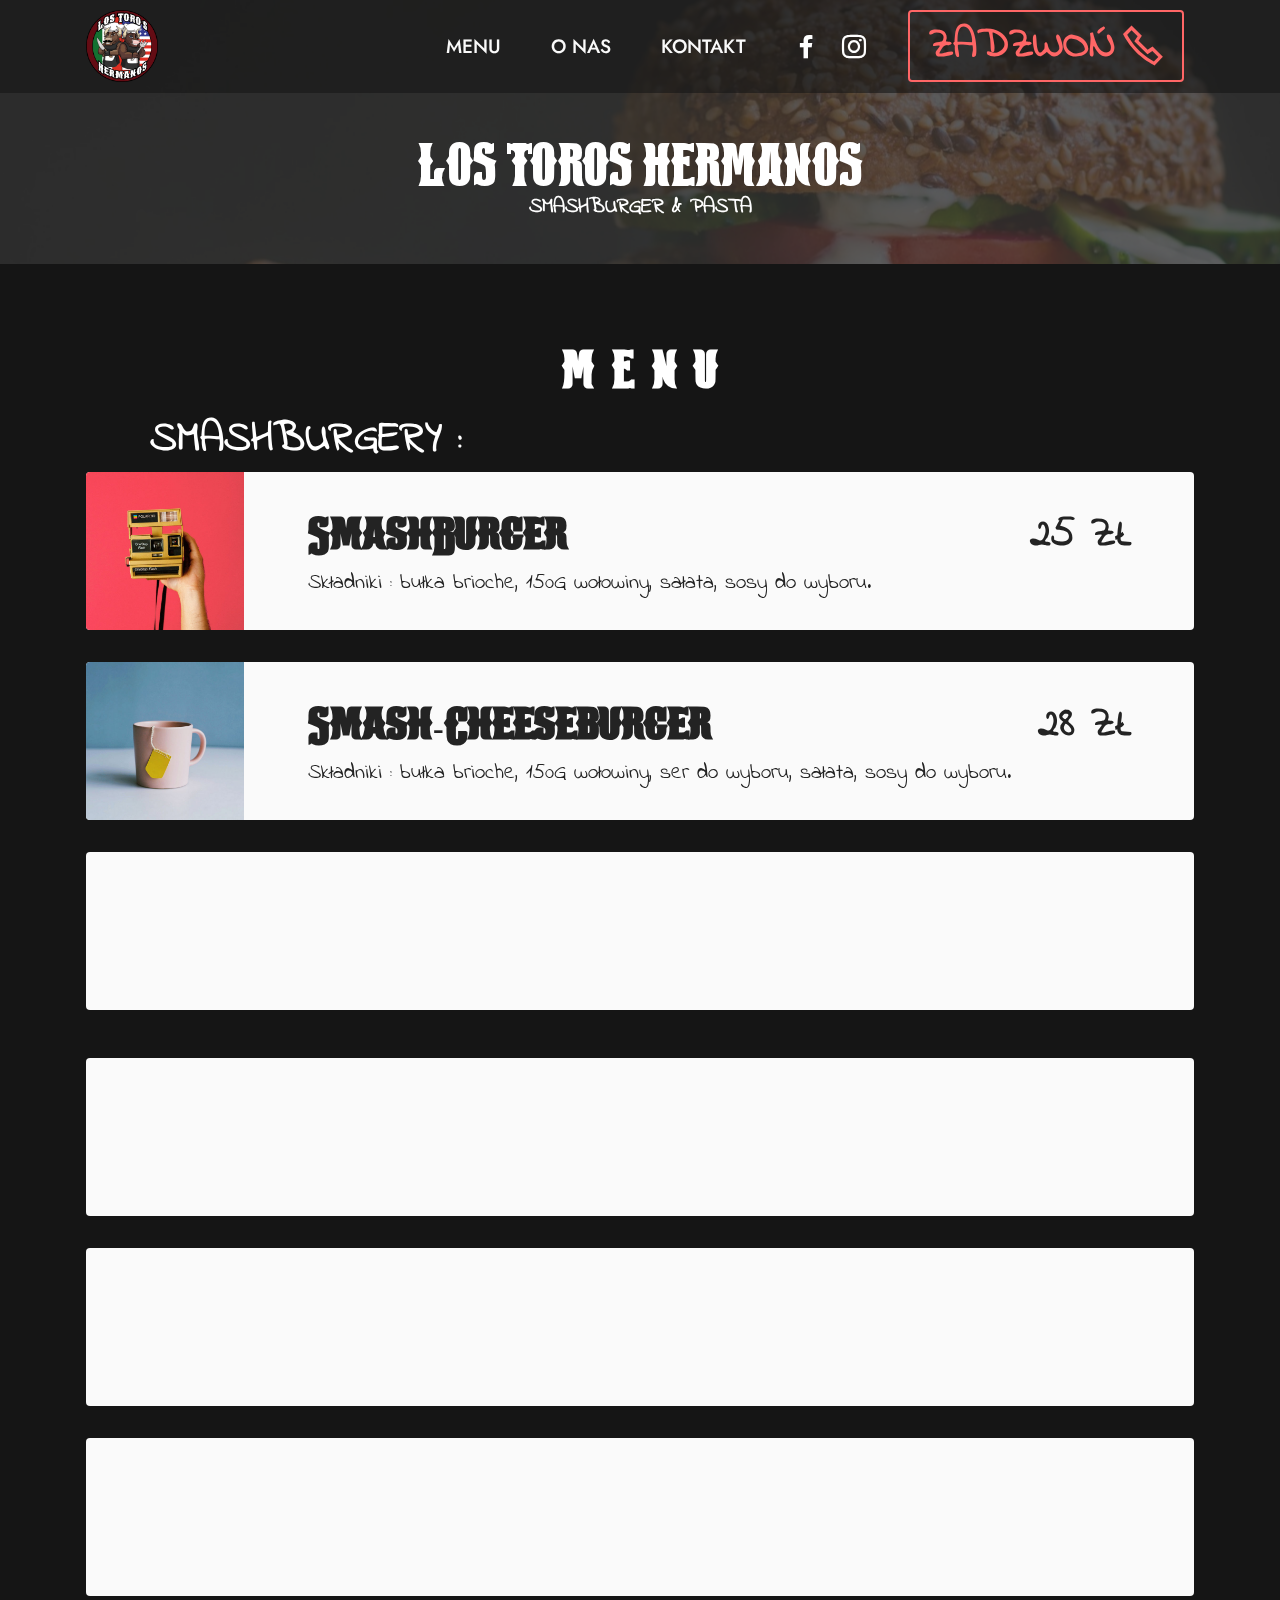
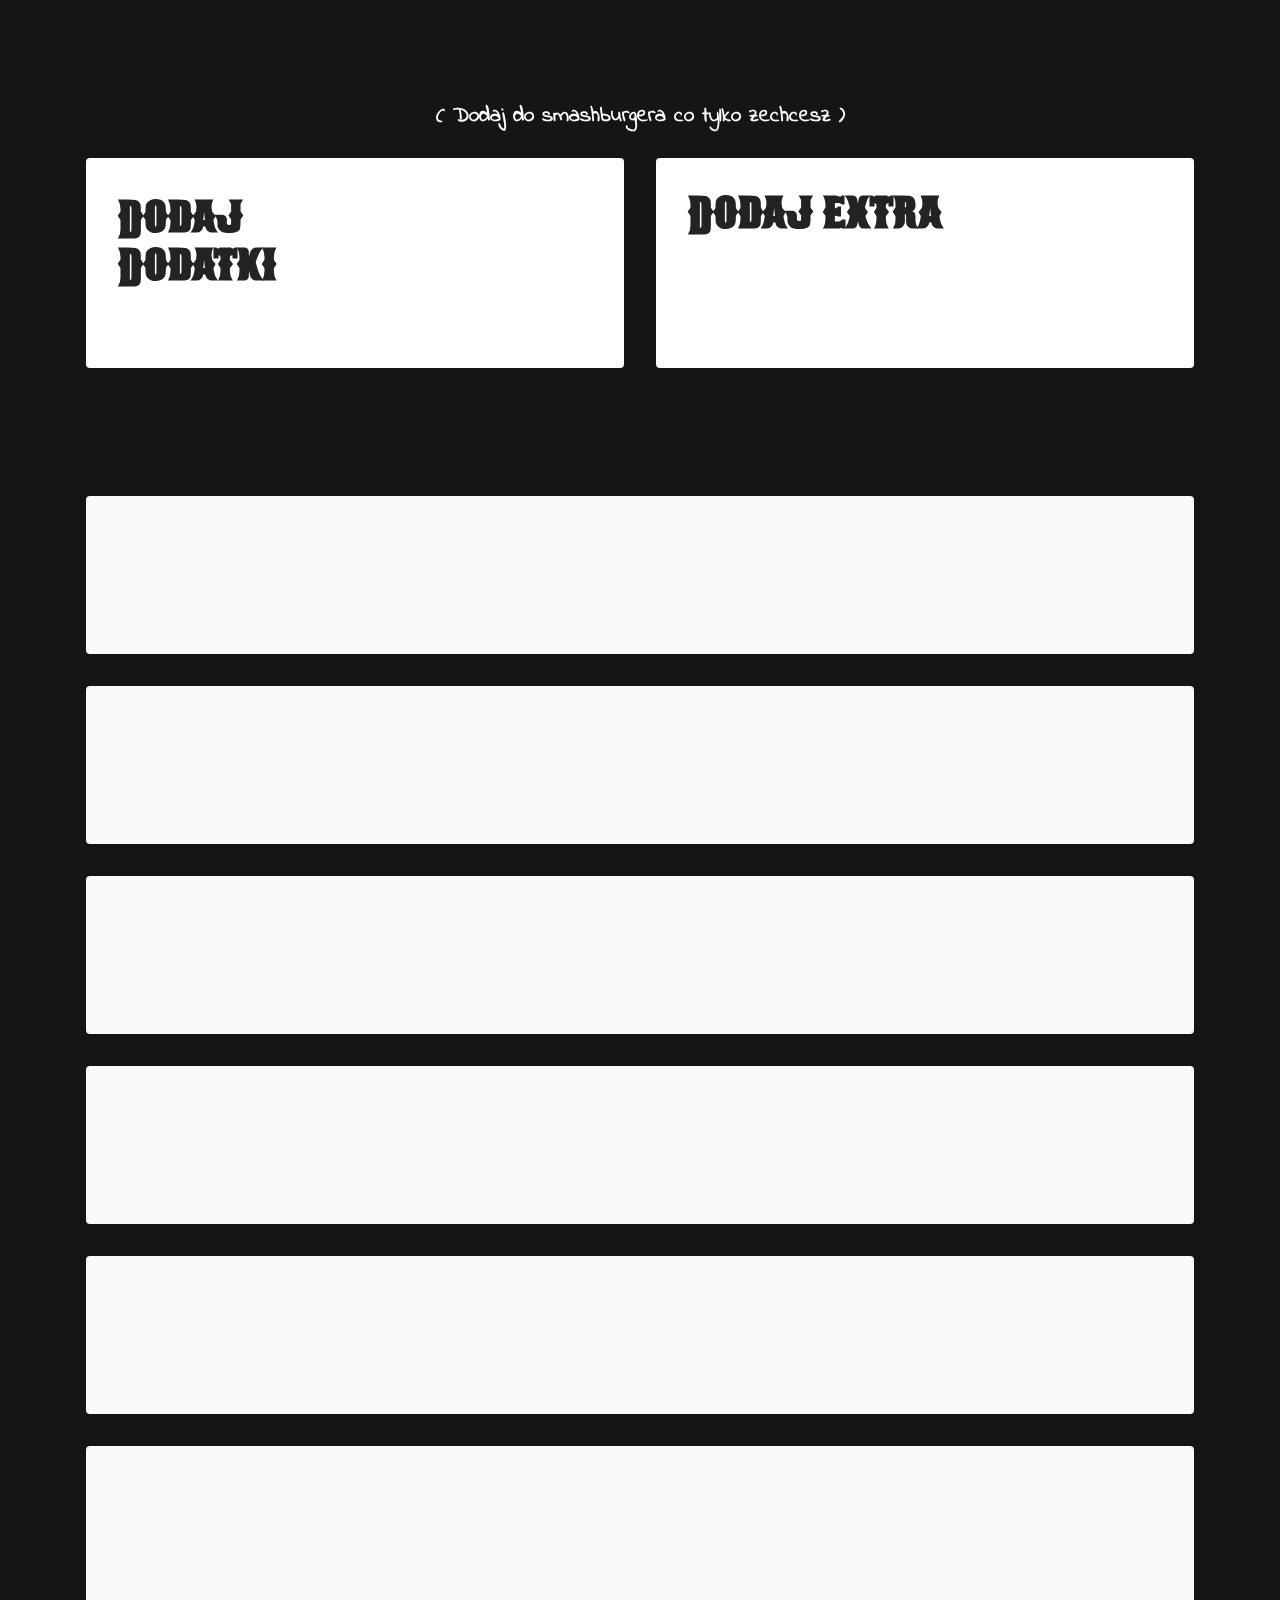
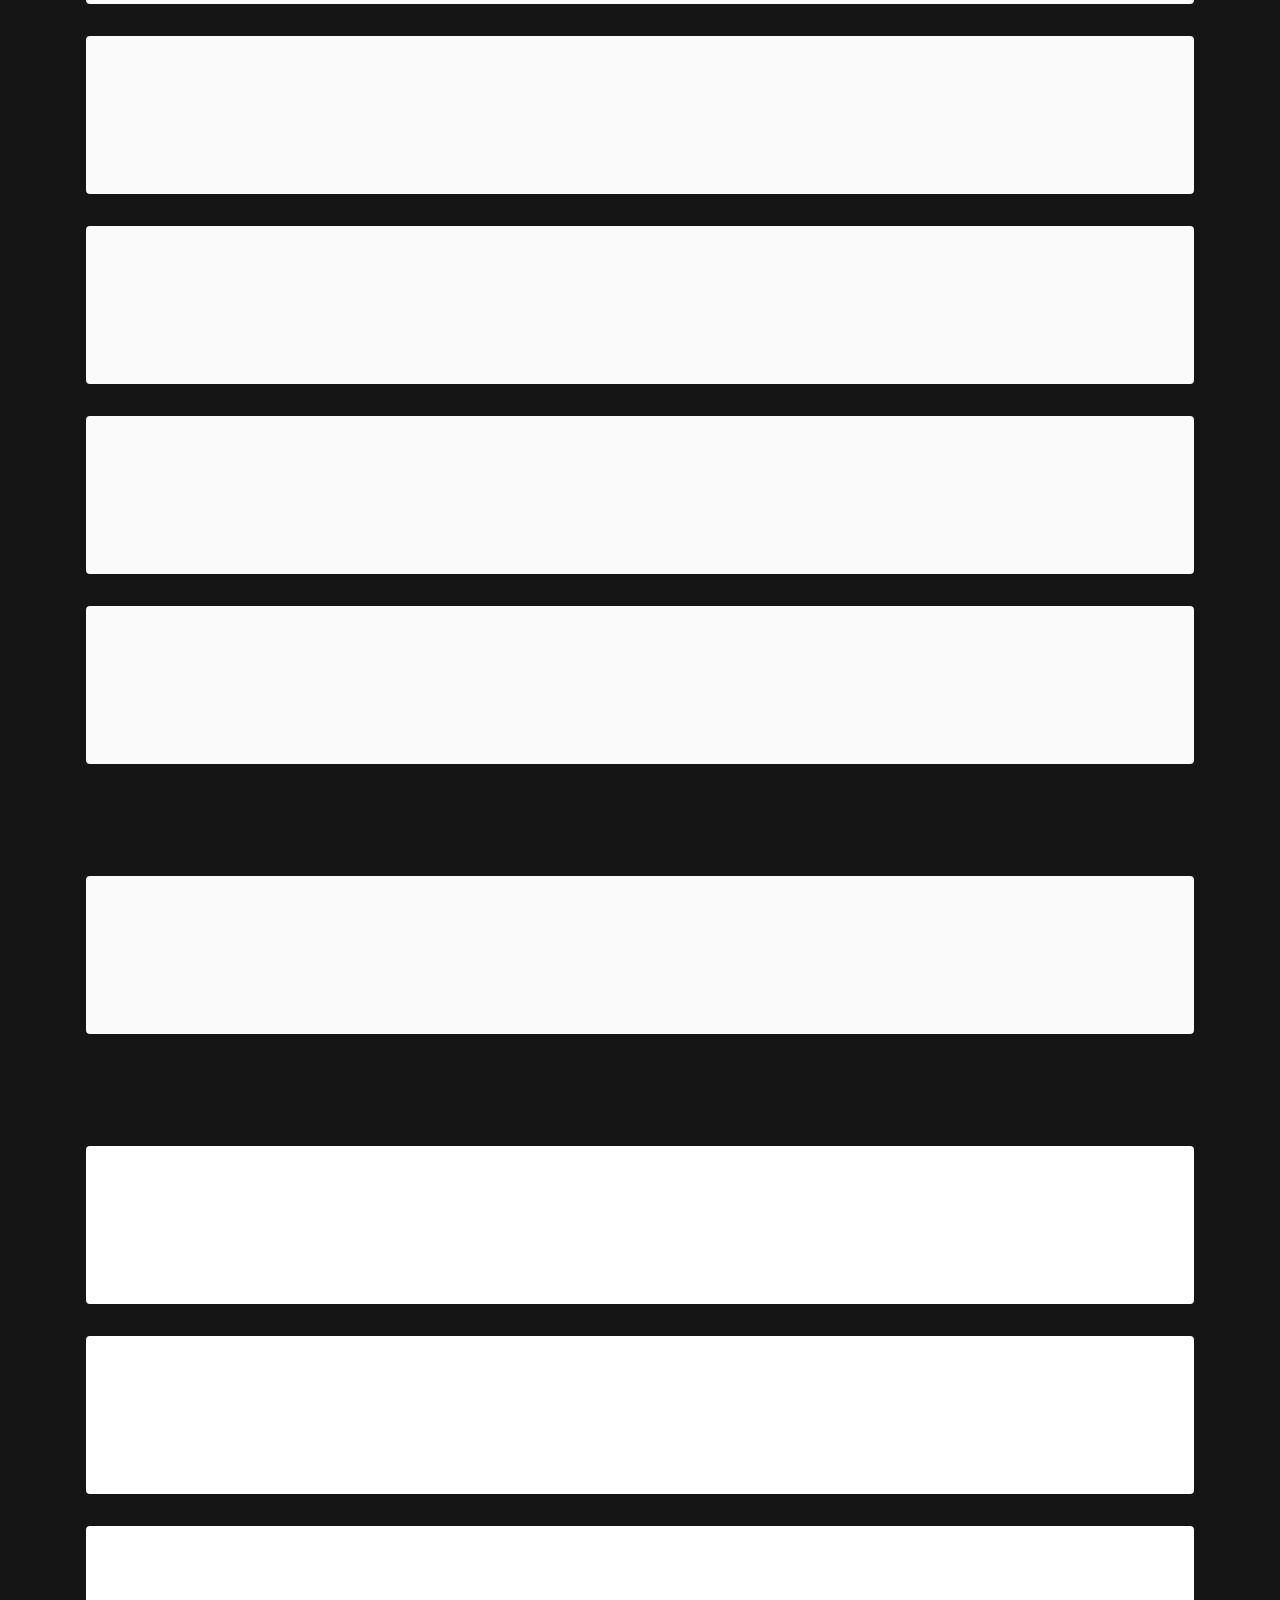
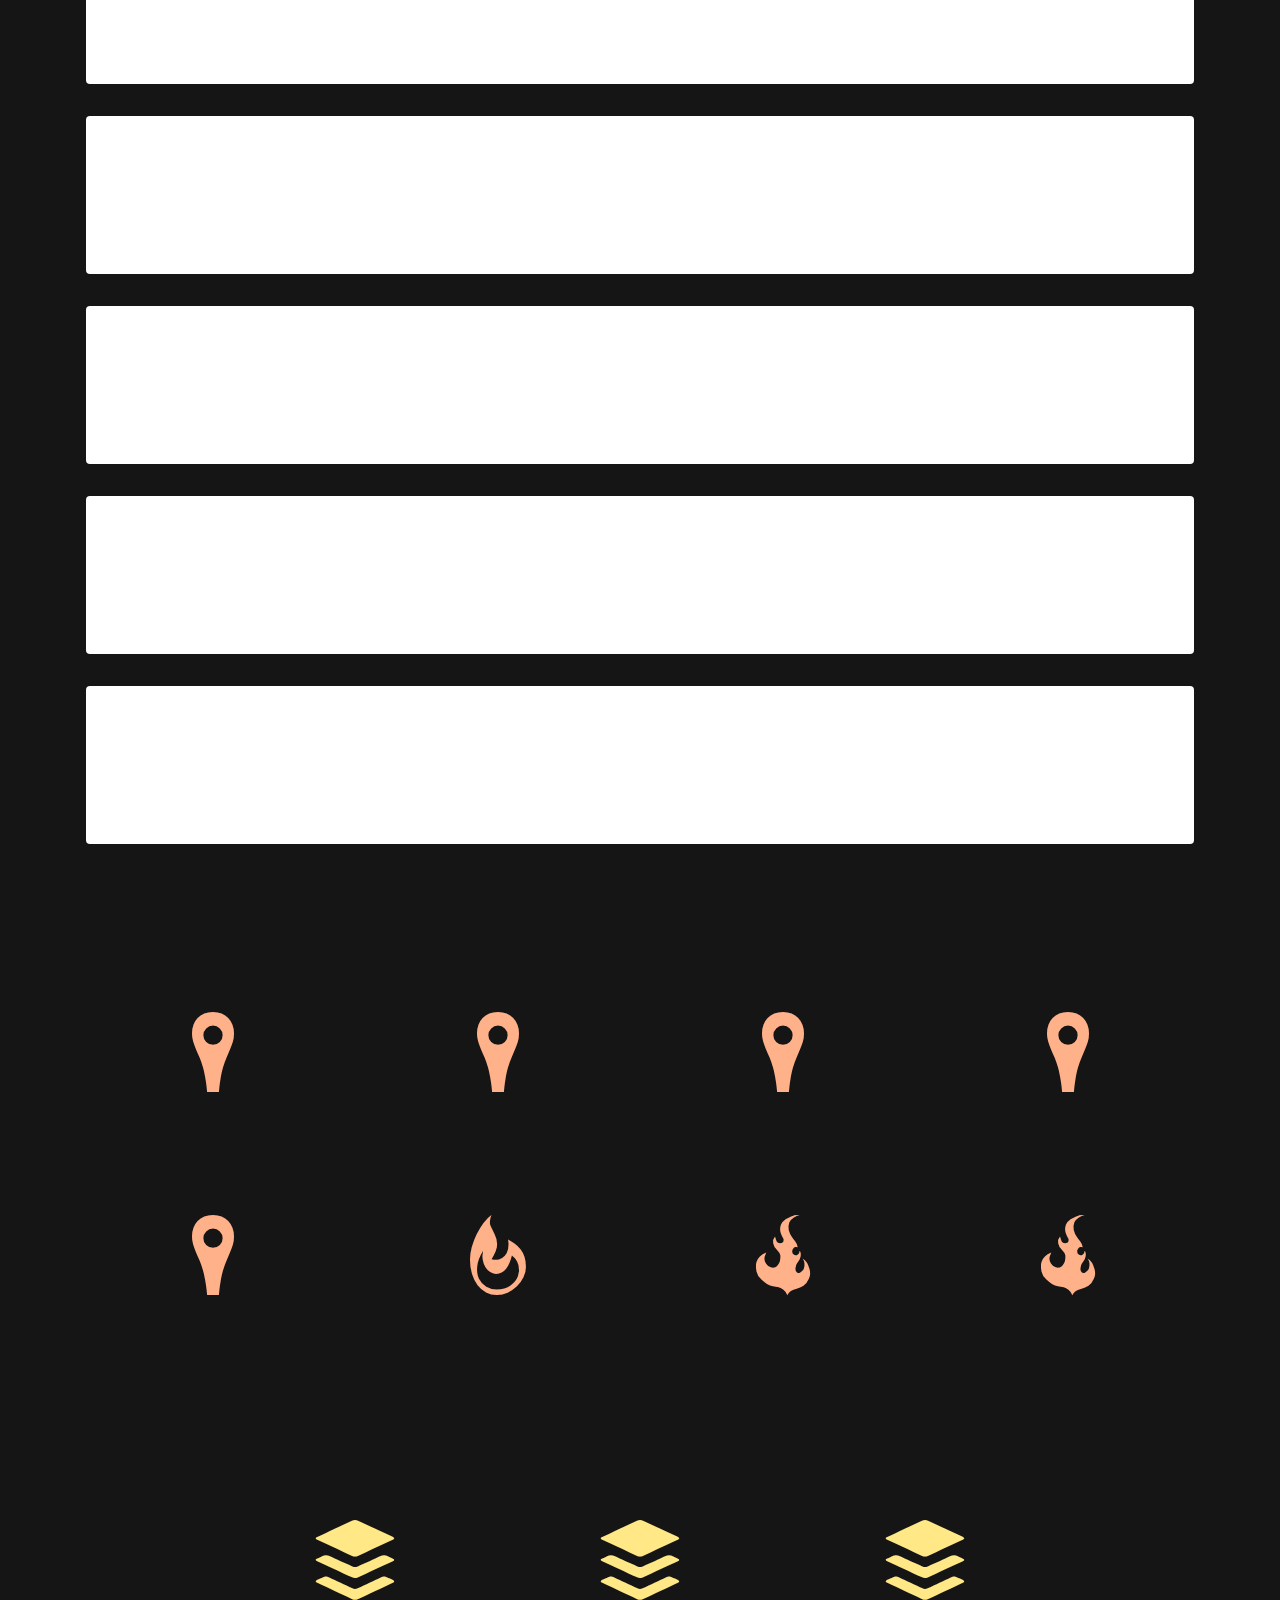
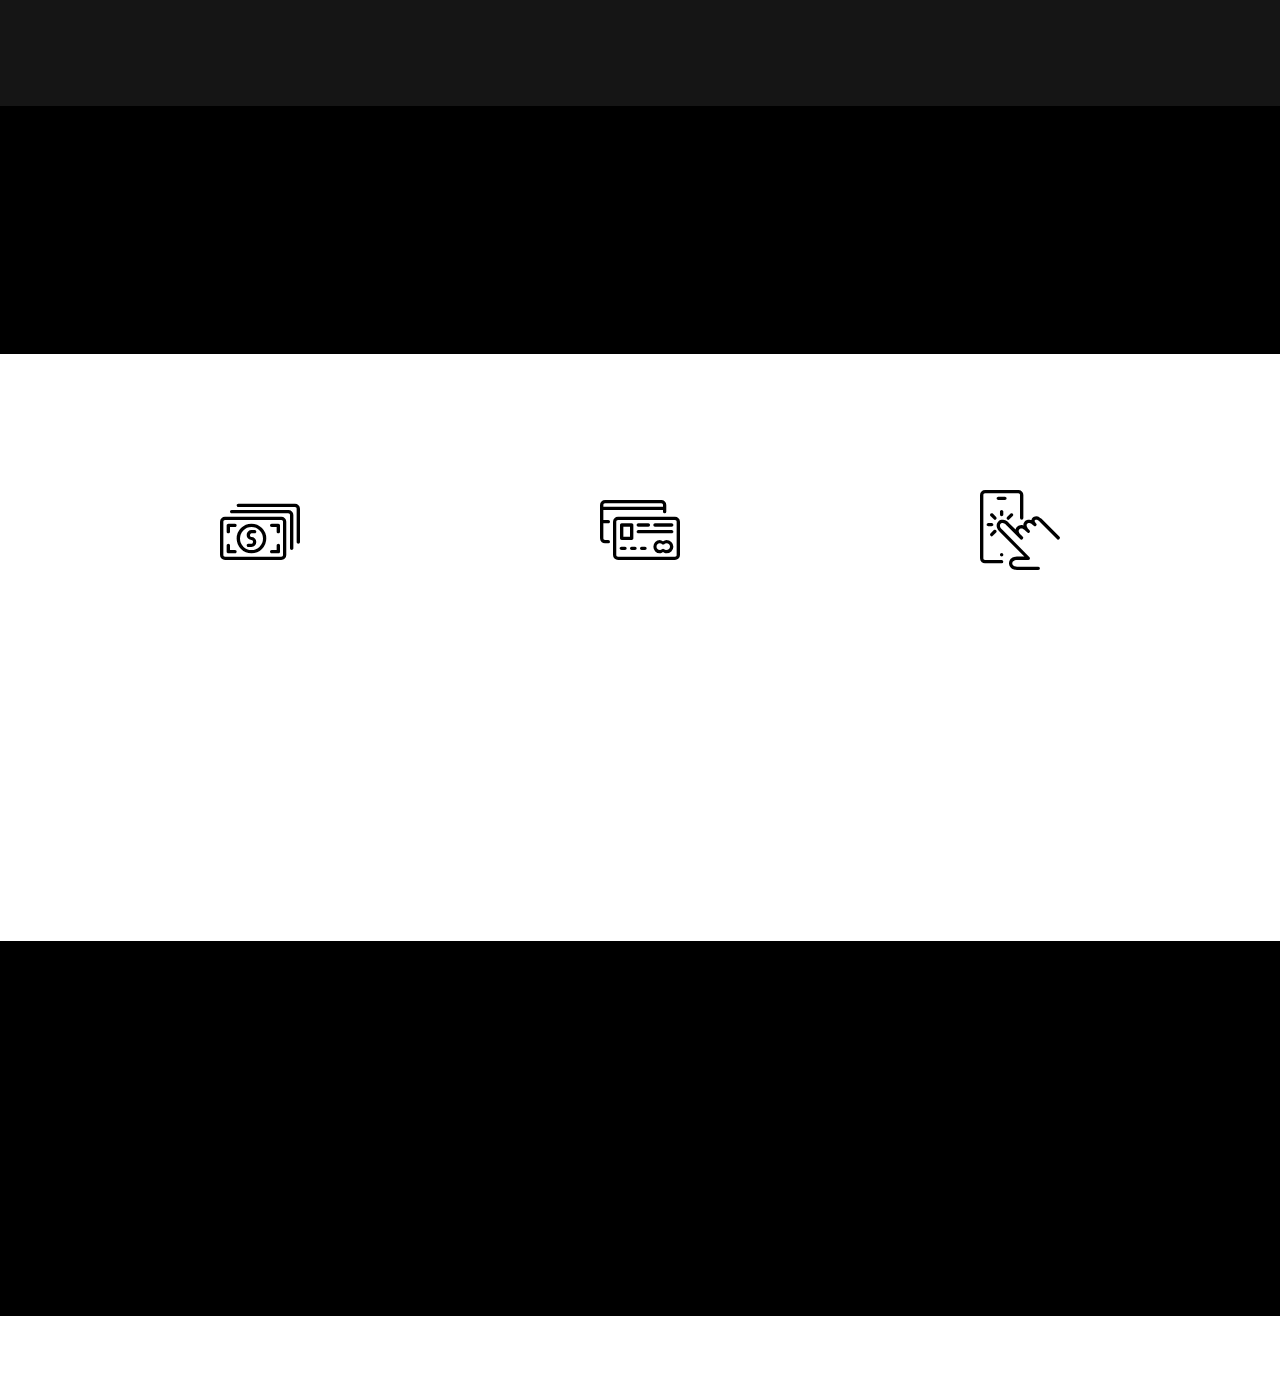
==== menu.html @ eef33bed "Add files via upload" ====
<!DOCTYPE html>
<html  >
<head>
  <!-- Site made with Mobirise Website Builder v5.9.4, https://mobirise.com -->
  <meta charset="UTF-8">
  <meta http-equiv="X-UA-Compatible" content="IE=edge">
  <meta name="generator" content="Mobirise v5.9.4, mobirise.com">
  <meta name="viewport" content="width=device-width, initial-scale=1, minimum-scale=1">
  <link rel="shortcut icon" href="assets/images/logo-bez-ta-500x500-240x240.png" type="image/x-icon">
  <meta name="description" content="">
  
  
  <title>MENU</title>
  <link rel="stylesheet" href="assets/web/assets/mobirise-icons2/mobirise2.css">
  <link rel="stylesheet" href="assets/web/assets/mobirise-icons/mobirise-icons.css">
  <link rel="stylesheet" href="assets/web/assets/mobirise-icons-bold/mobirise-icons-bold.css">
  <link rel="stylesheet" href="assets/bootstrap/css/bootstrap.min.css">
  <link rel="stylesheet" href="assets/bootstrap/css/bootstrap-grid.min.css">
  <link rel="stylesheet" href="assets/bootstrap/css/bootstrap-reboot.min.css">
  <link rel="stylesheet" href="assets/parallax/jarallax.css">
  <link rel="stylesheet" href="assets/animatecss/animate.css">
  <link rel="stylesheet" href="assets/dropdown/css/style.css">
  <link rel="stylesheet" href="assets/socicon/css/styles.css">
  <link rel="stylesheet" href="assets/theme/css/style.css">
  <link href="assets/fonts/style.css" rel="stylesheet">
  <link rel="preload" href="https://fonts.googleapis.com/css?family=Jost:100,200,300,400,500,600,700,800,900,100i,200i,300i,400i,500i,600i,700i,800i,900i&display=swap" as="style" onload="this.onload=null;this.rel='stylesheet'">
  <noscript><link rel="stylesheet" href="https://fonts.googleapis.com/css?family=Jost:100,200,300,400,500,600,700,800,900,100i,200i,300i,400i,500i,600i,700i,800i,900i&display=swap"></noscript>
  <link rel="preload" as="style" href="assets/mobirise/css/mbr-additional.css"><link rel="stylesheet" href="assets/mobirise/css/mbr-additional.css" type="text/css">

  
  
  
</head>
<body>
  
  <section data-bs-version="5.1" class="menu menu3 cid-tPGmLhFRJt" once="menu" id="menu3-5">
    
    <nav class="navbar navbar-dropdown navbar-fixed-top navbar-expand-lg">
        <div class="container">
            <div class="navbar-brand">
                <span class="navbar-logo">
                    <a href="https://lostoroshermanos.pl/">
                        <img src="assets/images/logo-bez-ta-500x500-240x240.png" alt="" style="height: 4.5rem;">
                    </a>
                </span>
                
            </div>
            <button class="navbar-toggler" type="button" data-toggle="collapse" data-bs-toggle="collapse" data-target="#navbarSupportedContent" data-bs-target="#navbarSupportedContent" aria-controls="navbarNavAltMarkup" aria-expanded="false" aria-label="Toggle navigation">
                <div class="hamburger">
                    <span></span>
                    <span></span>
                    <span></span>
                    <span></span>
                </div>
            </button>
            <div class="collapse navbar-collapse" id="navbarSupportedContent">
                <ul class="navbar-nav nav-dropdown" data-app-modern-menu="true"><li class="nav-item"><a class="nav-link link text-white text-primary display-7" href="page1.html#header1-6">MENU</a></li><li class="nav-item"><a class="nav-link link text-white text-primary display-7" href="index.html#testimonials1-i">O NAS</a>
                    </li><li class="nav-item"><a class="nav-link link text-white text-primary display-7" href="index.html#contacts3-c">KONTAKT</a></li></ul>
                <div class="icons-menu">
                    <a class="iconfont-wrapper" href="https://www.facebook.com/lostoroshermanoslodz" target="_blank">
                        <span class="p-2 mbr-iconfont socicon-facebook socicon" style="color: rgb(255, 255, 255); fill: rgb(255, 255, 255);"></span>
                    </a>
                    <a class="iconfont-wrapper" href="http://instagram.com/lostoroshermanoslodz" target="_blank">
                        <span class="p-2 mbr-iconfont socicon-instagram socicon" style="color: rgb(255, 255, 255); fill: rgb(255, 255, 255);"></span>
                    </a>
                    
                    
                </div>
                <div class="navbar-buttons mbr-section-btn"><a class="btn btn-info-outline display-4"><span class="mobi-mbri mobi-mbri-phone mbr-iconfont mbr-iconfont-btn"></span>ZADZWOŃ</a></div>
            </div>
        </div>
    </nav>
</section>

<section data-bs-version="5.1" class="header1 cid-tPGmLiALqj mbr-parallax-background" id="header1-6">

    

    <div class="mbr-overlay" style="opacity: 0.8; background-color: rgb(53, 53, 53);"></div>

    <div class="container">
        <div class="row justify-content-center">
            <div class="col-12 col-lg-7">
                <h1 class="mbr-section-title mbr-fonts-style mb-3 display-1">LOS TOROS HERMANOS</h1>
                <h2 class="mbr-section-subtitle mbr-fonts-style mb-3 display-2"><strong>SMASHBURGER &amp; PASTA</strong></h2>
                
                
            </div>
        </div>
    </div>
</section>

<section data-bs-version="5.1" class="features11 cid-tPGnOL7sYU" id="features11-e">
    <!---->
    

    
    
    <div class="container">
        <div class="title">
            <h3 class="mbr-section-title mbr-fonts-style mb-4 display-5">
                <strong>M&nbsp; E&nbsp; N&nbsp; U</strong></h3>
            <h4 class="mbr-section-subtitle mbr-fonts-style mb-3 display-4"><p><strong>
                </strong>&nbsp;&nbsp;&nbsp;&nbsp;<strong>SMASHBURGERY :</strong></p></h4>
        </div>
        <div class="item features-image">
            <div class="item-wrapper">
                <div class="row align-items-center">
                    <div class="col-12 col-md-2">
                        <div class="image-wrapper">
                            <img src="assets/images/product1.jpg" alt="Mobirise Website Builder" title="">
                        </div>
                    </div>
                    <div class="col-12 col-md">
                        <div class="card-box">
                            <div class="row">
                                <div class="col-12">
                                    <div class="top-line">
                                        <h4 class="card-title mbr-fonts-style display-5"><strong>SmashBurger</strong></h4>
                                        <p class="cost mbr-fonts-style display-4"><strong>
                                            25 ZŁ</strong></p>
                                    </div>
                                </div>
                                <div class="col-12">
                                    <div class="bottom-line">
                                        <p class="mbr-text mbr-fonts-style m-0 display-2">Składniki : bułka brioche, 150G wołowiny, sałata, sosy do wyboru.</p>
                                    </div>
                                </div>
                            </div>
                        </div>
                    </div>
                </div>
            </div>
        </div>
        <div class="item features-image">
            <div class="item-wrapper">
                <div class="row align-items-center">
                    <div class="col-12 col-md-2">
                        <div class="image-wrapper">
                            <img src="assets/images/product2.jpg" alt="Mobirise Website Builder" title="">
                        </div>
                    </div>
                    <div class="col-12 col-md">
                        <div class="card-box">
                            <div class="row">
                                <div class="col-12">
                                    <div class="top-line">
                                        <h4 class="card-title mbr-fonts-style display-5"><strong>Smash-Cheeseburger</strong></h4>
                                        <p class="cost mbr-fonts-style display-4"><strong>28 ZŁ</strong></p>
                                    </div>
                                </div>
                                <div class="col-12">
                                    <div class="bottom-line">
                                        <p class="mbr-text mbr-fonts-style m-0 display-2">Składniki : bułka brioche, 150G wołowiny, ser do wyboru, sałata, sosy do wyboru.</p>
                                    </div>
                                </div>
                            </div>
                        </div>
                    </div>
                </div>
            </div>
        </div>
        <div class="item features-image mb-4 col-12 col-md-">
            <div class="item-wrapper">
                <div class="row align-items-center">
                    <div class="col-12 col-md-2">
                        <div class="image-wrapper">
                            <img src="assets/images/product3.jpg" alt="Mobirise Website Builder" title="">
                        </div>
                    </div>
                    <div class="col-12 col-md">
                        <div class="card-box">
                            <div class="row">
                                <div class="col-12">
                                    <div class="top-line">
                                        <h4 class="card-title mbr-fonts-style display-5"><strong>Double-Smashburger</strong></h4>
                                        <p class="cost mbr-fonts-style display-4"><strong>
                                            35 ZŁ</strong></p>
                                    </div>
                                </div>
                                <div class="col-12">
                                    <div class="bottom-line">
                                        <p class="mbr-text mbr-fonts-style m-0 display-2">
                                            Składniki : bułka brioche, 300G wołowiny, 2x ser do wyboru, sałata, sosy do wyboru.
                                        </p>
                                    </div>
                                </div>
                            </div>
                        </div>
                    </div>
                </div>
            </div>
        </div>
    </div>
</section>

<section data-bs-version="5.1" class="features11 cid-tPGnPIQab8" id="features11-f">
    <!---->
    

    
    
    <div class="container">
        <div class="title">
            
            
        </div>
        <div class="item features-image active">
            <div class="item-wrapper">
                <div class="row align-items-center">
                    <div class="col-12 col-md-2">
                        <div class="image-wrapper">
                            <img src="assets/images/product1.jpg" alt="Mobirise Website Builder" title="" data-slide-to="3" data-bs-slide-to="3">
                        </div>
                    </div>
                    <div class="col-12 col-md">
                        <div class="card-box">
                            <div class="row">
                                <div class="col-12">
                                    <div class="top-line">
                                        <h4 class="card-title mbr-fonts-style display-5"><strong>Oklahoma-Smashburger</strong></h4>
                                        <p class="cost mbr-fonts-style display-4"><strong>25 ZŁ</strong></p>
                                    </div>
                                </div>
                                <div class="col-12">
                                    <div class="bottom-line">
                                        <p class="mbr-text mbr-fonts-style m-0 display-2">Składniki : bułka brioche, 150G wołowiny z podsmażaną cebulką, sałata, sosy do wyboru.</p>
                                    </div>
                                </div>
                            </div>
                        </div>
                    </div>
                </div>
            </div>
        </div><div class="item features-image">
            <div class="item-wrapper">
                <div class="row align-items-center">
                    <div class="col-12 col-md-2">
                        <div class="image-wrapper">
                            <img src="assets/images/product2.jpg" alt="Mobirise Website Builder" title="" data-slide-to="0" data-bs-slide-to="0">
                        </div>
                    </div>
                    <div class="col-12 col-md">
                        <div class="card-box">
                            <div class="row">
                                <div class="col-12">
                                    <div class="top-line">
                                        <h4 class="card-title mbr-fonts-style display-5"><strong>World-Champion Burger</strong></h4>
                                        <p class="cost mbr-fonts-style display-4"><strong>
                                            50 ZŁ</strong></p>
                                    </div>
                                </div>
                                <div class="col-12">
                                    <div class="bottom-line">
                                        <p class="mbr-text mbr-fonts-style m-0 display-2">Składniki : bułka brioche, 150G wołowiny ( 40% argentyńska wołowina ), autorski ser topiony,<br>sałata, salsa jalapeno, pomidor, sosy do wyboru.</p>
                                    </div>
                                </div>
                            </div>
                        </div>
                    </div>
                </div>
            </div>
        </div><div class="item features-image">
            <div class="item-wrapper">
                <div class="row align-items-center">
                    <div class="col-12 col-md-2">
                        <div class="image-wrapper">
                            <img src="assets/images/product3.jpg" alt="Mobirise Website Builder" title="" data-slide-to="2" data-bs-slide-to="3">
                        </div>
                    </div>
                    <div class="col-12 col-md">
                        <div class="card-box">
                            <div class="row">
                                <div class="col-12">
                                    <div class="top-line">
                                        <h4 class="card-title mbr-fonts-style display-5"><strong>Los Pollos Hermanos</strong></h4>
                                        <p class="cost mbr-fonts-style display-4"><strong>30 ZŁ</strong></p>
                                    </div>
                                </div>
                                <div class="col-12">
                                    <div class="bottom-line">
                                        <p class="mbr-text mbr-fonts-style m-0 display-2">Składniki : bułka brioche, kurczak panierowany, autorski ser topiony,<br>sałata, salsa jalapeno, pomidor, sosy do wyboru.</p>
                                    </div>
                                </div>
                            </div>
                        </div>
                    </div>
                </div>
            </div>
        </div>
        
        
    </div>
</section>

<section data-bs-version="5.1" class="features8 cid-tPRAalXopl" id="features8-n">
    <!---->
    

    
    
    <div class="container">
        <div class="row">
            <div class="title col-12">
                <h5 class="mbr-section-title mbr-fonts-style mb-3 display-4">
                    <strong>DODAJ SKŁADNIKI :</strong></h5>
                <h6 class="mbr-section-subtitle mbr-fonts-style mb-4 display-2"><strong>
                    ( Dodaj do smashburgera co tylko zechcesz )</strong></h6>
            </div>
            <div class="card col-12 col-md-6">
                <div class="card-wrapper">
                    <div class="top-line">
                        <h6 class="card-title mbr-fonts-style display-5">
                            <strong>Dodaj Dodatki</strong></h6>
                        <p class="mbr-text cost mbr-fonts-style display-4"><strong>+ 3 zŁ /szt</strong></p>
                    </div>
                    <div class="bottom-line">
                        <p class="mbr-text mbr-fonts-style display-2"><strong>sałata , pomidor , pikle , cebula , jalapeno</strong>&nbsp; &nbsp;&nbsp;</p>
                    </div>
                </div>
            </div>
            <div class="card col-12 col-md-6">
                <div class="card-wrapper">
                    <div class="top-line">
                        <h6 class="card-title mbr-fonts-style display-5"><strong>Dodaj extra</strong></h6>
                        <p class="mbr-text cost mbr-fonts-style display-4"></p>
                    </div>
                    <div class="bottom-line">
                        <p class="mbr-text mbr-fonts-style display-2"><strong>ser + 3 ZŁ&nbsp; &nbsp;&nbsp;</strong><strong>/&nbsp; &nbsp; mięso + 9 ZŁ&nbsp; &nbsp; /&nbsp; &nbsp; bekon + 6 ZŁ</strong><br></p>
                    </div>
                </div>
            </div>
            
            
            
            
            
            
            
            
            
            
        </div>
    </div>
</section>

<section data-bs-version="5.1" class="features11 cid-tPGpyeU7DG" id="features11-g">
    <!---->
    

    
    
    <div class="container">
        <div class="title">
            <h3 class="mbr-section-title mbr-fonts-style mb-4 display-4"><p>
                &nbsp;&nbsp;&nbsp;&nbsp;<strong>MAKARONY ( 700g ) :</strong></p></h3>
            
        </div>
        <div class="item features-image">
            <div class="item-wrapper">
                <div class="row align-items-center">
                    <div class="col-12 col-md-2">
                        <div class="image-wrapper">
                            <img src="assets/images/product1.jpg" alt="Mobirise Website Builder" title="">
                        </div>
                    </div>
                    <div class="col-12 col-md">
                        <div class="card-box">
                            <div class="row">
                                <div class="col-12">
                                    <div class="top-line">
                                        <h4 class="card-title mbr-fonts-style display-5"><strong>Spaghetti-Bolognese</strong></h4>
                                        <p class="cost mbr-fonts-style display-4"><strong>30 ZŁ</strong></p>
                                    </div>
                                </div>
                                <div class="col-12">
                                    <div class="bottom-line">
                                        <p class="mbr-text mbr-fonts-style m-0 display-2">
                                            Składniki : mięso wołowe, pomidory san morzano dop, parmezan, świeży tymianek.</p>
                                    </div>
                                </div>
                            </div>
                        </div>
                    </div>
                </div>
            </div>
        </div>
        <div class="item features-image">
            <div class="item-wrapper">
                <div class="row align-items-center">
                    <div class="col-12 col-md-2">
                        <div class="image-wrapper">
                            <img src="assets/images/product2.jpg" alt="Mobirise Website Builder" title="">
                        </div>
                    </div>
                    <div class="col-12 col-md">
                        <div class="card-box">
                            <div class="row">
                                <div class="col-12">
                                    <div class="top-line">
                                        <h4 class="card-title mbr-fonts-style display-5"><strong>Spaghetti-Carbonara</strong></h4>
                                        <p class="cost mbr-fonts-style display-4"><strong>35 ZŁ</strong></p>
                                    </div>
                                </div>
                                <div class="col-12">
                                    <div class="bottom-line">
                                        <p class="mbr-text mbr-fonts-style m-0 display-2">Składniki : guanciale do pepe dop, żółtko jaja, ser pecorino romano dop, świeżo mielony pieprz.</p>
                                    </div>
                                </div>
                            </div>
                        </div>
                    </div>
                </div>
            </div>
        </div>
        <div class="item features-image mb-4 col-12 col-md-">
            <div class="item-wrapper">
                <div class="row align-items-center">
                    <div class="col-12 col-md-2">
                        <div class="image-wrapper">
                            <img src="assets/images/product3.jpg" alt="Mobirise Website Builder" title="">
                        </div>
                    </div>
                    <div class="col-12 col-md">
                        <div class="card-box">
                            <div class="row">
                                <div class="col-12">
                                    <div class="top-line">
                                        <h4 class="card-title mbr-fonts-style display-5"><strong>Rigattoni-All'Amatriciana</strong></h4>
                                        <p class="cost mbr-fonts-style display-4"><strong>35 ZŁ</strong></p>
                                    </div>
                                </div>
                                <div class="col-12">
                                    <div class="bottom-line">
                                        <p class="mbr-text mbr-fonts-style m-0 display-2">
                                            Składniki : guanciale, san morzano, pecorino romano, czosnek, cebula, peperonicino.</p>
                                    </div>
                                </div>
                            </div>
                        </div>
                    </div>
                </div>
            </div>
        </div><div class="item features-image mb-4 col-12 col-md-">
            <div class="item-wrapper">
                <div class="row align-items-center">
                    <div class="col-12 col-md-2">
                        <div class="image-wrapper">
                            <img src="assets/images/product2.jpg" alt="Mobirise Website Builder" title="" data-slide-to="3" data-bs-slide-to="4">
                        </div>
                    </div>
                    <div class="col-12 col-md">
                        <div class="card-box">
                            <div class="row">
                                <div class="col-12">
                                    <div class="top-line">
                                        <h4 class="card-title mbr-fonts-style display-5"><strong>Spaghetti-Gamberi</strong></h4>
                                        <p class="cost mbr-fonts-style display-4"><strong>40 ZŁ</strong></p>
                                    </div>
                                </div>
                                <div class="col-12">
                                    <div class="bottom-line">
                                        <p class="mbr-text mbr-fonts-style m-0 display-2">
                                            Składniki : krewetki 8 szt, czosnek, peperoncino, masło, białe wino, natka pietruszki.</p>
                                    </div>
                                </div>
                            </div>
                        </div>
                    </div>
                </div>
            </div>
        </div><div class="item features-image mb-4 col-12 col-md-">
            <div class="item-wrapper">
                <div class="row align-items-center">
                    <div class="col-12 col-md-2">
                        <div class="image-wrapper">
                            <img src="assets/images/product1.jpg" alt="Mobirise Website Builder" title="" data-slide-to="4" data-bs-slide-to="5">
                        </div>
                    </div>
                    <div class="col-12 col-md">
                        <div class="card-box">
                            <div class="row">
                                <div class="col-12">
                                    <div class="top-line">
                                        <h4 class="card-title mbr-fonts-style display-5"><strong>Rigattoni-Alla Norma</strong></h4>
                                        <p class="cost mbr-fonts-style display-4"><strong>( Wege )&nbsp; &nbsp; &nbsp; &nbsp; &nbsp; &nbsp; &nbsp; &nbsp;35 ZŁ</strong></p>
                                    </div>
                                </div>
                                <div class="col-12">
                                    <div class="bottom-line">
                                        <p class="mbr-text mbr-fonts-style m-0 display-2">
                                            Składniki : san morzano, bakłażan, ser ricotta, czosnek, pomidorki koktajlowe.</p>
                                    </div>
                                </div>
                            </div>
                        </div>
                    </div>
                </div>
            </div>
        </div><div class="item features-image mb-4 col-12 col-md-">
            <div class="item-wrapper">
                <div class="row align-items-center">
                    <div class="col-12 col-md-2">
                        <div class="image-wrapper">
                            <img src="assets/images/product3.jpg" alt="Mobirise Website Builder" title="" data-slide-to="5" data-bs-slide-to="6">
                        </div>
                    </div>
                    <div class="col-12 col-md">
                        <div class="card-box">
                            <div class="row">
                                <div class="col-12">
                                    <div class="top-line">
                                        <h4 class="card-title mbr-fonts-style display-5"><strong>Rigattoni-Salmone Di Fungi</strong></h4>
                                        <p class="cost mbr-fonts-style display-4"><strong>40 ZŁ</strong></p>
                                    </div>
                                </div>
                                <div class="col-12">
                                    <div class="bottom-line">
                                        <p class="mbr-text mbr-fonts-style m-0 display-2">
                                            Składniki : łosoś, grzyby leśne, czerwone wino, śmietana.</p>
                                    </div>
                                </div>
                            </div>
                        </div>
                    </div>
                </div>
            </div>
        </div><div class="item features-image mb-4 col-12 col-md-">
            <div class="item-wrapper">
                <div class="row align-items-center">
                    <div class="col-12 col-md-2">
                        <div class="image-wrapper">
                            <img src="assets/images/product2.jpg" alt="Mobirise Website Builder" title="" data-slide-to="6" data-bs-slide-to="7">
                        </div>
                    </div>
                    <div class="col-12 col-md">
                        <div class="card-box">
                            <div class="row">
                                <div class="col-12">
                                    <div class="top-line">
                                        <h4 class="card-title mbr-fonts-style display-5"><strong>Gnocchi-Foresta Con Salsiccia</strong></h4>
                                        <p class="cost mbr-fonts-style display-4"><strong>40 ZŁ</strong></p>
                                    </div>
                                </div>
                                <div class="col-12">
                                    <div class="bottom-line">
                                        <p class="mbr-text mbr-fonts-style m-0 display-2">
                                            Składniki : salcisia, tymianek, kurki, śmietana, czosnek.</p>
                                    </div>
                                </div>
                            </div>
                        </div>
                    </div>
                </div>
            </div>
        </div><div class="item features-image mb-4 col-12 col-md-">
            <div class="item-wrapper">
                <div class="row align-items-center">
                    <div class="col-12 col-md-2">
                        <div class="image-wrapper">
                            <img src="assets/images/product1.jpg" alt="Mobirise Website Builder" title="" data-slide-to="7" data-bs-slide-to="8">
                        </div>
                    </div>
                    <div class="col-12 col-md">
                        <div class="card-box">
                            <div class="row">
                                <div class="col-12">
                                    <div class="top-line">
                                        <h4 class="card-title mbr-fonts-style display-5"><strong>Pollo-Brocoli</strong></h4>
                                        <p class="cost mbr-fonts-style display-4"><strong>32 ZŁ</strong></p>
                                    </div>
                                </div>
                                <div class="col-12">
                                    <div class="bottom-line">
                                        <p class="mbr-text mbr-fonts-style m-0 display-2">
                                            Składniki : kurczak, brokuły, śmietana, czosnek, parmezan.</p>
                                    </div>
                                </div>
                            </div>
                        </div>
                    </div>
                </div>
            </div>
        </div><div class="item features-image mb-4 col-12 col-md-">
            <div class="item-wrapper">
                <div class="row align-items-center">
                    <div class="col-12 col-md-2">
                        <div class="image-wrapper">
                            <img src="assets/images/product3.jpg" alt="Mobirise Website Builder" title="" data-slide-to="8" data-bs-slide-to="9">
                        </div>
                    </div>
                    <div class="col-12 col-md">
                        <div class="card-box">
                            <div class="row">
                                <div class="col-12">
                                    <div class="top-line">
                                        <h4 class="card-title mbr-fonts-style display-5"><strong>Pollo-E Tartufo</strong></h4>
                                        <p class="cost mbr-fonts-style display-4"><strong>40 ZŁ</strong></p>
                                    </div>
                                </div>
                                <div class="col-12">
                                    <div class="bottom-line">
                                        <p class="mbr-text mbr-fonts-style m-0 display-2">
                                            Składniki : kurczak, pasta truflowa, świeży szpinak, śmietana, parmezan.</p>
                                    </div>
                                </div>
                            </div>
                        </div>
                    </div>
                </div>
            </div>
        </div><div class="item features-image mb-4 col-12 col-md-">
            <div class="item-wrapper">
                <div class="row align-items-center">
                    <div class="col-12 col-md-2">
                        <div class="image-wrapper">
                            <img src="assets/images/product2.jpg" alt="Mobirise Website Builder" title="" data-slide-to="9" data-bs-slide-to="10">
                        </div>
                    </div>
                    <div class="col-12 col-md">
                        <div class="card-box">
                            <div class="row">
                                <div class="col-12">
                                    <div class="top-line">
                                        <h4 class="card-title mbr-fonts-style display-5"><strong>Spinacci-E Gorgonzola</strong></h4>
                                        <p class="cost mbr-fonts-style display-4"><strong>
                                            38 ZŁ</strong></p>
                                    </div>
                                </div>
                                <div class="col-12">
                                    <div class="bottom-line">
                                        <p class="mbr-text mbr-fonts-style m-0 display-2">
                                            Składniki : guanciale, świeży szpinak, gorgonzola picante dop, bulion warzywny.</p>
                                    </div>
                                </div>
                            </div>
                        </div>
                    </div>
                </div>
            </div>
        </div>
    </div>
</section>

<section data-bs-version="5.1" class="features11 cid-tPRLdykwur" id="features11-p">
    <!---->
    

    
    
    <div class="container">
        <div class="title">
            <h3 class="mbr-section-title mbr-fonts-style mb-4 display-4"><p>
                &nbsp;&nbsp;&nbsp;&nbsp;<strong>INNE :</strong></p></h3>
            
        </div>
        <div class="item features-image">
            <div class="item-wrapper">
                <div class="row align-items-center">
                    <div class="col-12 col-md-2">
                        <div class="image-wrapper">
                            <img src="assets/images/product1.jpg" alt="Mobirise Website Builder" title="">
                        </div>
                    </div>
                    <div class="col-12 col-md">
                        <div class="card-box">
                            <div class="row">
                                <div class="col-12">
                                    <div class="top-line">
                                        <h4 class="card-title mbr-fonts-style display-5"><strong>Frytki-Steakhouse</strong></h4>
                                        <p class="cost mbr-fonts-style display-4"><strong>8 ZŁ</strong></p>
                                    </div>
                                </div>
                                <div class="col-12">
                                    <div class="bottom-line">
                                        <p class="mbr-text mbr-fonts-style m-0 display-2">
                                            Porcja : 150 G</p>
                                    </div>
                                </div>
                            </div>
                        </div>
                    </div>
                </div>
            </div>
        </div>
        
        
    </div>
</section>

<section data-bs-version="5.1" class="features11 cid-tPGr7dVZIt" id="features11-h">
    <!---->
    

    
    
    <div class="container">
        <div class="title">
            <h3 class="mbr-section-title mbr-fonts-style mb-4 display-4"><p>
                &nbsp;&nbsp;&nbsp;&nbsp;<strong>NAPOJE :</strong><strong><br></strong></p></h3>
            
        </div>
        <div class="item features-image mb-4 col-12 col-md- active">
            <div class="item-wrapper">
                <div class="row align-items-center">
                    <div class="col-12 col-md-2">
                        <div class="image-wrapper">
                            <img src="assets/images/product3.jpg" alt="Mobirise Website Builder" title="" data-slide-to="0" data-bs-slide-to="0">
                        </div>
                    </div>
                    <div class="col-12 col-md">
                        <div class="card-box">
                            <div class="row">
                                <div class="col-12">
                                    <div class="top-line">
                                        <h4 class="card-title mbr-fonts-style display-1"><strong>Lemoniada&nbsp; &nbsp; &nbsp; &nbsp; &nbsp; &nbsp; &nbsp; &nbsp; &nbsp; &nbsp; &nbsp; &nbsp; &nbsp; &nbsp;</strong></h4>
                                        <p class="cost mbr-fonts-style display-4"><strong>0,33L&nbsp; &nbsp; &nbsp; &nbsp; &nbsp; &nbsp; &nbsp; 6 ZŁ</strong></p>
                                    </div>
                                </div>
                                <div class="col-12">
                                    <div class="bottom-line">
                                        <p class="mbr-text mbr-fonts-style m-0 display-2">Cytrynowa&nbsp; ( własnej produkcji )</p>
                                    </div>
                                </div>
                            </div>
                        </div>
                    </div>
                </div>
            </div>
        </div><div class="item features-image">
            <div class="item-wrapper">
                <div class="row align-items-center">
                    <div class="col-12 col-md-2">
                        <div class="image-wrapper">
                            <img src="assets/images/product1.jpg" alt="Mobirise Website Builder" title="" data-slide-to="1" data-bs-slide-to="1">
                        </div>
                    </div>
                    <div class="col-12 col-md">
                        <div class="card-box">
                            <div class="row">
                                <div class="col-12">
                                    <div class="top-line">
                                        <h4 class="card-title mbr-fonts-style display-5"><strong>Coca-Cola&nbsp; &nbsp; &nbsp; &nbsp; &nbsp; &nbsp; &nbsp; &nbsp;&nbsp;</strong></h4>
                                        <p class="cost mbr-fonts-style display-4"><strong>0,33L / 0,5L&nbsp; &nbsp; &nbsp; 5 ZŁ / 9 ZŁ</strong></p>
                                    </div>
                                </div>
                                <div class="col-12">
                                    <div class="bottom-line">
                                        <p class="mbr-text mbr-fonts-style m-0 display-2">Orginal / Zero</p>
                                    </div>
                                </div>
                            </div>
                        </div>
                    </div>
                </div>
            </div>
        </div>
        <div class="item features-image">
            <div class="item-wrapper">
                <div class="row align-items-center">
                    <div class="col-12 col-md-2">
                        <div class="image-wrapper">
                            <img src="assets/images/product2.jpg" alt="Mobirise Website Builder" title="" data-slide-to="2" data-bs-slide-to="2">
                        </div>
                    </div>
                    <div class="col-12 col-md">
                        <div class="card-box">
                            <div class="row">
                                <div class="col-12">
                                    <div class="top-line">
                                        <h4 class="card-title mbr-fonts-style display-5"><strong>Mirinda&nbsp; &nbsp; &nbsp; &nbsp; &nbsp; &nbsp; &nbsp; &nbsp; &nbsp; &nbsp; &nbsp;&nbsp;</strong></h4>
                                        <p class="cost mbr-fonts-style display-4"><strong>
                                            0,33L / 0,5L&nbsp; &nbsp; &nbsp; 5 ZŁ / 9 ZŁ</strong></p>
                                    </div>
                                </div>
                                <div class="col-12">
                                    <div class="bottom-line">
                                        <p class="mbr-text mbr-fonts-style m-0 display-7"></p>
                                    </div>
                                </div>
                            </div>
                        </div>
                    </div>
                </div>
            </div>
        </div><div class="item features-image">
            <div class="item-wrapper">
                <div class="row align-items-center">
                    <div class="col-12 col-md-2">
                        <div class="image-wrapper">
                            <img src="assets/images/product1.jpg" alt="Mobirise Website Builder" title="" data-slide-to="3" data-bs-slide-to="3">
                        </div>
                    </div>
                    <div class="col-12 col-md">
                        <div class="card-box">
                            <div class="row">
                                <div class="col-12">
                                    <div class="top-line">
                                        <h4 class="card-title mbr-fonts-style display-5"><strong>Sprite&nbsp; &nbsp; &nbsp; &nbsp; &nbsp; &nbsp; &nbsp; &nbsp; &nbsp; &nbsp; &nbsp; &nbsp; &nbsp;&nbsp;</strong></h4>
                                        <p class="cost mbr-fonts-style display-4"><strong>
                                            0,33L / 0,5L&nbsp; &nbsp; &nbsp; 5 ZŁ / 9 ZŁ</strong></p>
                                    </div>
                                </div>
                                <div class="col-12">
                                    <div class="bottom-line">
                                        <p class="mbr-text mbr-fonts-style m-0 display-7"></p>
                                    </div>
                                </div>
                            </div>
                        </div>
                    </div>
                </div>
            </div>
        </div>
        <div class="item features-image mb-4 col-12 col-md-">
            <div class="item-wrapper">
                <div class="row align-items-center">
                    <div class="col-12 col-md-2">
                        <div class="image-wrapper">
                            <img src="assets/images/product3.jpg" alt="Mobirise Website Builder" title="" data-slide-to="4" data-bs-slide-to="4">
                        </div>
                    </div>
                    <div class="col-12 col-md">
                        <div class="card-box">
                            <div class="row">
                                <div class="col-12">
                                    <div class="top-line">
                                        <h4 class="card-title mbr-fonts-style display-5"><strong>Lipton&nbsp; &nbsp; &nbsp; &nbsp; &nbsp; &nbsp; &nbsp; &nbsp; &nbsp; &nbsp; &nbsp; &nbsp; &nbsp;&nbsp;</strong></h4>
                                        <p class="cost mbr-fonts-style display-4"><strong>
                                            0,33L / 0,5L&nbsp; &nbsp; &nbsp; 5 ZŁ / 9 ZŁ</strong></p>
                                    </div>
                                </div>
                                <div class="col-12">
                                    <div class="bottom-line">
                                        <p class="mbr-text mbr-fonts-style m-0 display-2">Lemon</p>
                                    </div>
                                </div>
                            </div>
                        </div>
                    </div>
                </div>
            </div>
        </div><div class="item features-image mb-4 col-12 col-md-">
            <div class="item-wrapper">
                <div class="row align-items-center">
                    <div class="col-12 col-md-2">
                        <div class="image-wrapper">
                            <img src="assets/images/product2.jpg" alt="Mobirise Website Builder" title="" data-slide-to="5" data-bs-slide-to="5">
                        </div>
                    </div>
                    <div class="col-12 col-md">
                        <div class="card-box">
                            <div class="row">
                                <div class="col-12">
                                    <div class="top-line">
                                        <h4 class="card-title mbr-fonts-style display-5"><strong>Sok Toma&nbsp; &nbsp; &nbsp; &nbsp; &nbsp; &nbsp; &nbsp; &nbsp; &nbsp; &nbsp; &nbsp; &nbsp; &nbsp; &nbsp; &nbsp;</strong></h4>
                                        <p class="cost mbr-fonts-style display-4"><strong>&nbsp;0,33L&nbsp; &nbsp; &nbsp; &nbsp; &nbsp; &nbsp; &nbsp;5 ZŁ</strong></p>
                                    </div>
                                </div>
                                <div class="col-12">
                                    <div class="bottom-line">
                                        <p class="mbr-text mbr-fonts-style m-0 display-2">Jabłkowy / Pomarańczowy</p>
                                    </div>
                                </div>
                            </div>
                        </div>
                    </div>
                </div>
            </div>
        </div><div class="item features-image mb-4 col-12 col-md-">
            <div class="item-wrapper">
                <div class="row align-items-center">
                    <div class="col-12 col-md-2">
                        <div class="image-wrapper">
                            <img src="assets/images/product1.jpg" alt="Mobirise Website Builder" title="" data-slide-to="6" data-bs-slide-to="6">
                        </div>
                    </div>
                    <div class="col-12 col-md">
                        <div class="card-box">
                            <div class="row">
                                <div class="col-12">
                                    <div class="top-line">
                                        <h4 class="card-title mbr-fonts-style display-5"><strong>Woda Cisowianka&nbsp; &nbsp; &nbsp; &nbsp; &nbsp; &nbsp;</strong></h4>
                                        <p class="cost mbr-fonts-style display-4"><strong>0,5L&nbsp; &nbsp; &nbsp; &nbsp; &nbsp; &nbsp; &nbsp;4 ZŁ</strong></p>
                                    </div>
                                </div>
                                <div class="col-12">
                                    <div class="bottom-line">
                                        <p class="mbr-text mbr-fonts-style m-0 display-2">Gazowana / Niegazowana</p>
                                    </div>
                                </div>
                            </div>
                        </div>
                    </div>
                </div>
            </div>
        </div>
    </div>
</section>

<section data-bs-version="5.1" class="features14 cid-tPRzIwDmqu" id="features14-j">
    

    
    
    <div class="container">
        <div class="row mb-5">
            <div class="col-12">
                <h3 class="mbr-section-title align-center mbr-fonts-style display-4"><strong>SOSY DO WYBORU [ MAX 2 ] :</strong></h3>
            </div>
        </div>
        <div class="row">
            <div class="item features-without-image mb-5 col-12 col-md-3 active">
                <div class="item-wrapper">
                    <div class="card-box align-center">
                        <span class="mbr-iconfont socicon-trulia socicon"></span>
                        <h4 class="card-title align-center mbr-black mbr-fonts-style display-2">
                            <strong>Ketchup</strong></h4>
                    </div>
                </div>
            </div><div class="item features-without-image mb-5 col-12 col-md-3">
                <div class="item-wrapper">
                    <div class="card-box align-center">
                        <span class="mbr-iconfont socicon-trulia socicon"></span>
                        <h4 class="card-title align-center mbr-black mbr-fonts-style display-2">
                            <strong>Aiolo czosnkowy</strong></h4>
                    </div>
                </div>
            </div>
            <div class="item features-without-image mb-5 col-12 col-md-3">
                <div class="item-wrapper">
                    <div class="card-box align-center">
                        <span class="mbr-iconfont socicon-trulia socicon"></span>
                        <h4 class="card-title align-center mbr-black mbr-fonts-style display-2">
                            <strong>Aioli limonkowy</strong></h4>
                    </div>
                </div>
            </div>
            
            
            
            <div class="item features-without-image mb-5 col-12 col-md-3">
                <div class="item-wrapper">
                    <div class="card-box align-center">
                        <span class="mbr-iconfont socicon-trulia socicon"></span>
                        <h4 class="card-title align-center mbr-black mbr-fonts-style display-2">
                            <strong>Sos Miodowo - musztardowy</strong></h4>
                    </div>
                </div>
            </div><div class="item features-without-image mb-5 col-12 col-md-3">
                <div class="item-wrapper">
                    <div class="card-box align-center">
                        <span class="mbr-iconfont socicon-trulia socicon"></span>
                        <h4 class="card-title align-center mbr-black mbr-fonts-style display-2">
                            <strong>BBQ ze śliwkami</strong></h4>
                    </div>
                </div>
            </div><div class="item features-without-image mb-5 col-12 col-md-3">
                <div class="item-wrapper">
                    <div class="card-box align-center">
                        <span class="mbr-iconfont socicon-feedburner socicon"></span>
                        <h4 class="card-title align-center mbr-black mbr-fonts-style display-2">
                            <strong>Sos Mayko</strong></h4>
                    </div>
                </div>
            </div><div class="item features-without-image mb-5 col-12 col-md-3">
                <div class="item-wrapper">
                    <div class="card-box align-center">
                        <span class="mbr-iconfont socicon-curse socicon"></span>
                        <h4 class="card-title align-center mbr-black mbr-fonts-style display-2"><strong>Sos Jalapeño</strong></h4>
                    </div>
                </div>
            </div><div class="item features-without-image mb-5 col-12 col-md-3">
                <div class="item-wrapper">
                    <div class="card-box align-center">
                        <span class="mbr-iconfont socicon-curse socicon"></span>
                        <h4 class="card-title align-center mbr-black mbr-fonts-style display-2"><strong>Sos Habanero</strong></h4>
                    </div>
                </div>
            </div>
        </div>
    </div>
</section>

<section data-bs-version="5.1" class="features14 cid-tPRSt4kJlU" id="features14-q">
    

    
    
    <div class="container">
        <div class="row mb-5">
            <div class="col-12">
                <h3 class="mbr-section-title align-center mbr-fonts-style display-4"><strong>SERY DO WYBORU :</strong></h3>
            </div>
        </div>
        <div class="row">
            <div class="item features-without-image mb-5 col-12 col-md-3 active">
                <div class="item-wrapper">
                    <div class="card-box align-center">
                        <span class="mbr-iconfont socicon-buffer socicon" style="font-size: 80px;"></span>
                        <h4 class="card-title align-center mbr-black mbr-fonts-style display-2">
                            <strong>Cheddar</strong></h4>
                    </div>
                </div>
            </div>
            <div class="item features-without-image mb-5 col-12 col-md-3">
                <div class="item-wrapper">
                    <div class="card-box align-center">
                        <span class="mbr-iconfont socicon-buffer socicon" style="font-size: 80px;"></span>
                        <h4 class="card-title align-center mbr-black mbr-fonts-style display-2"><strong>Mozarella</strong></h4>
                    </div>
                </div>
            </div><div class="item features-without-image mb-5 col-12 col-md-3">
                <div class="item-wrapper">
                    <div class="card-box align-center">
                        <span class="mbr-iconfont socicon-buffer socicon" style="font-size: 80px;"></span>
                        <h4 class="card-title align-center mbr-black mbr-fonts-style display-2">
                            <strong>Mimolette</strong></h4>
                    </div>
                </div>
            </div>
            
            
            
            
        </div>
    </div>
</section>

<section data-bs-version="5.1" class="clients1 cid-tPS7PmtHrQ" id="clients1-u">
    
    <div class="images-container container">
        <div class="mbr-section-head">
            
            
            
        </div>
        <div class="row justify-content-center mt-4">
            <div class="col-md-3 card">
                <img src="assets/images/logo-bez-ta-500x500-240x240.png" alt="">
            </div>
            
            
            
            
            
            
            
        </div>
    </div>
</section>

<section data-bs-version="5.1" class="features25 cid-tPS6yxybKd" id="features1-t">
    

    
    
    <div class="container">
        <div class="row mb-5">
            <div class="col-12">
                <h3 class="mbr-section-title mbr-fonts-style align-center mb-2 display-4"><strong>Dostępne Opcje Płatności :</strong></h3>
                
            </div>
        </div>
        <div class="row">
            
            
            <div class="item features-without-image mb-5 col-12 col-md-4 active">
                <div class="item-wrapper align-center">
                    <div class="iconfont-wrapper">
                        <span class="mbr-iconfont mbri-cash"></span>
                    </div>
                    <h5 class="card-title mbr-fonts-style display-7"><strong>GOTÓWKA</strong></h5>
                    
                </div>
            </div><div class="item features-without-image mb-5 col-12 col-md-4">
                <div class="item-wrapper align-center">
                    <div class="iconfont-wrapper">
                        <span class="mbr-iconfont mbri-credit-card"></span>
                    </div>
                    <h5 class="card-title mbr-fonts-style display-7"><strong>PŁATNOŚĆ ZBLIŻENIOWA</strong></h5>
                    
                </div>
            </div><div class="item features-without-image mb-5 col-12 col-md-4">
                <div class="item-wrapper align-center">
                    <div class="card-box">
                        <div class="iconfont-wrapper">
                            <span class="mbr-iconfont mbri-touch"></span>
                        </div>
                        <h5 class="card-title mbr-fonts-style display-7"><strong>BLIK</strong></h5>
                        
                    </div>
                </div>
            </div>
        </div>
    </div>
</section>

<section data-bs-version="5.1" class="content4 cid-tPGmLje4RY" id="content4-7">
    
    
    <div class="container">
        <div class="row justify-content-center">
            <div class="title col-md-12 col-lg-5">
                <h3 class="mbr-section-title mbr-fonts-style align-center mb-4 display-4">
                    <strong><em>Opcje Zamówień :</em></strong></h3>
                
                <div class="mbr-section-btn align-center"><a class="btn btn-primary display-7" href="https://mobiri.se"><span class="mobi-mbri mobi-mbri-login mbr-iconfont mbr-iconfont-btn"></span>ODBIÓR WŁASNY</a>
                    <a class="btn btn-primary display-7" href="https://mobiri.se"><span class="mbrib-delivery mbr-iconfont mbr-iconfont-btn"></span><font face="mobirise-icons-bold"><span style="font-size: 24px;">&nbsp;&nbsp;</span></font>DOSTAWA&nbsp;&nbsp;</a></div>
            </div>
        </div>
    </div>
</section>

<section data-bs-version="5.1" class="clients1 cid-tPGmLns0NP" id="clients1-c">
    
    <div class="images-container container">
        <div class="mbr-section-head">
            
            
            
        </div>
        <div class="row justify-content-center mt-4">
            <div class="col-md-3 card">
                <img src="assets/images/logo-bez-ta-500x500-240x240.png" alt="">
            </div>
            
            
            
            
            
            
            
        </div>
    </div>
</section>

<section data-bs-version="5.1" class="footer3 cid-tPGmLnUcSe" once="footers" id="footer3-d">

    

    

    <div class="container">
        <div class="media-container-row align-center mbr-white">
            <div class="row row-links">
                <ul class="foot-menu">
                    
                    
                    
                    
                    
                <li class="foot-menu-item mbr-fonts-style display-7"><strong><a href="page1.html#header1-6" class="text-white">MENU</a></strong></li><li class="foot-menu-item mbr-fonts-style display-7"><strong><a href="index.html#testimonials1-i" class="text-white">O NAS</a></strong></li><li class="foot-menu-item mbr-fonts-style display-7"><strong><a href="index.html#contacts3-c" class="text-white">KONTAKT</a></strong></li></ul>
            </div>
            <div class="row social-row">
                <div class="social-list align-right pb-2">
                    
                    
                    
                    
                    
                    
                <div class="soc-item">
                        <a href="https://www.facebook.com/lostoroshermanoslodz/" target="_blank">
                            <span class="mbr-iconfont mbr-iconfont-social socicon-facebook socicon" style="color: rgb(255, 255, 255); fill: rgb(255, 255, 255);"></span>
                        </a>
                    </div><div class="soc-item">
                        <a href="https://www.instagram.com/lostoroshermanoslodz/?hl=pl" target="_blank">
                            <span class="mbr-iconfont mbr-iconfont-social socicon-instagram socicon" style="color: rgb(255, 255, 255); fill: rgb(255, 255, 255);"></span>
                        </a>
                    </div></div>
            </div>
            <div class="row row-copirayt">
                <p class="mbr-text mb-0 mbr-fonts-style mbr-white align-center display-7">
                    © Copyright 2025<br></p>
            </div>
        </div>
    </div>
</section><section class="display-7" style="padding: 0;align-items: center;justify-content: center;flex-wrap: wrap;    align-content: center;display: flex;position: relative;height: 4rem;"><a href="https://mobiri.se/2441700" style="flex: 1 1;height: 4rem;position: absolute;width: 100%;z-index: 1;"><img alt="" style="height: 4rem;" src="[data-uri]"></a><p style="margin: 0;text-align: center;" class="display-7">&#8204;</p><a style="z-index:1" href="https://mobirise.com/builder/no-code-website-builder.html">No Code Website Builder</a></section><script src="assets/bootstrap/js/bootstrap.bundle.min.js"></script>  <script src="assets/parallax/jarallax.js"></script>  <script src="assets/smoothscroll/smooth-scroll.js"></script>  <script src="assets/ytplayer/index.js"></script>  <script src="assets/dropdown/js/navbar-dropdown.js"></script>  <script src="assets/theme/js/script.js"></script>  
  
  
  <input name="animation" type="hidden">
  </body>
</html>
---- assets/web/assets/mobirise-icons2/mobirise2.css ----
@font-face {
  font-family: 'Moririse2';
  font-display: swap;
  src:  url('mobirise2.eot?f2bix4');
  src:  url('mobirise2.eot?f2bix4#iefix') format('embedded-opentype'),
    url('mobirise2.ttf?f2bix4') format('truetype'),
    url('mobirise2.woff?f2bix4') format('woff'),
    url('mobirise2.svg?f2bix4#mobirise2') format('svg');
  font-weight: normal;
  font-style: normal;
}

[class^="mobi-"], [class*=" mobi-"] {
  /* use !important to prevent issues with browser extensions that change fonts */
  font-family: 'Moririse2' !important;
  speak: none;
  font-style: normal;
  font-weight: normal;
  font-variant: normal;
  text-transform: none;
  line-height: 1;

  /* Better Font Rendering =========== */
  -webkit-font-smoothing: antialiased;
  -moz-osx-font-smoothing: grayscale;
}

.mobi-mbri-add-submenu:before {
  content: "\e900";
}
.mobi-mbri-alert:before {
  content: "\e901";
}
.mobi-mbri-align-center:before {
  content: "\e902";
}
.mobi-mbri-align-justify:before {
  content: "\e903";
}
.mobi-mbri-align-left:before {
  content: "\e904";
}
.mobi-mbri-align-right:before {
  content: "\e905";
}
.mobi-mbri-android:before {
  content: "\e906";
}
.mobi-mbri-apple:before {
  content: "\e907";
}
.mobi-mbri-arrow-down:before {
  content: "\e908";
}
.mobi-mbri-arrow-next:before {
  content: "\e909";
}
.mobi-mbri-arrow-prev:before {
  content: "\e90a";
}
.mobi-mbri-arrow-up:before {
  content: "\e90b";
}
.mobi-mbri-bold:before {
  content: "\e90c";
}
.mobi-mbri-bookmark:before {
  content: "\e90d";
}
.mobi-mbri-bootstrap:before {
  content: "\e90e";
}
.mobi-mbri-briefcase:before {
  content: "\e90f";
}
.mobi-mbri-browse:before {
  content: "\e910";
}
.mobi-mbri-bulleted-list:before {
  content: "\e911";
}
.mobi-mbri-calendar:before {
  content: "\e912";
}
.mobi-mbri-camera:before {
  content: "\e913";
}
.mobi-mbri-cart-add:before {
  content: "\e914";
}
.mobi-mbri-cart-full:before {
  content: "\e915";
}
.mobi-mbri-cash:before {
  content: "\e916";
}
.mobi-mbri-change-style:before {
  content: "\e917";
}
.mobi-mbri-chat:before {
  content: "\e918";
}
.mobi-mbri-clock:before {
  content: "\e919";
}
.mobi-mbri-close:before {
  content: "\e91a";
}
.mobi-mbri-cloud:before {
  content: "\e91b";
}
.mobi-mbri-code:before {
  content: "\e91c";
}
.mobi-mbri-contact-form:before {
  content: "\e91d";
}
.mobi-mbri-credit-card:before {
  content: "\e91e";
}
.mobi-mbri-cursor-click:before {
  content: "\e91f";
}
.mobi-mbri-cust-feedback:before {
  content: "\e920";
}
.mobi-mbri-database:before {
  content: "\e921";
}
.mobi-mbri-delivery:before {
  content: "\e922";
}
.mobi-mbri-desktop:before {
  content: "\e923";
}
.mobi-mbri-devices:before {
  content: "\e924";
}
.mobi-mbri-down:before {
  content: "\e925";
}
.mobi-mbri-download-2:before {
  content: "\e926";
}
.mobi-mbri-download:before {
  content: "\e927";
}
.mobi-mbri-drag-n-drop-2:before {
  content: "\e928";
}
.mobi-mbri-drag-n-drop:before {
  content: "\e929";
}
.mobi-mbri-edit-2:before {
  content: "\e92a";
}
.mobi-mbri-edit:before {
  content: "\e92b";
}
.mobi-mbri-error:before {
  content: "\e92c";
}
.mobi-mbri-extension:before {
  content: "\e92d";
}
.mobi-mbri-features:before {
  content: "\e92e";
}
.mobi-mbri-file:before {
  content: "\e92f";
}
.mobi-mbri-flag:before {
  content: "\e930";
}
.mobi-mbri-folder:before {
  content: "\e931";
}
.mobi-mbri-gift:before {
  content: "\e932";
}
.mobi-mbri-github:before {
  content: "\e933";
}
.mobi-mbri-globe-2:before {
  content: "\e934";
}
.mobi-mbri-globe:before {
  content: "\e935";
}
.mobi-mbri-growing-chart:before {
  content: "\e936";
}
.mobi-mbri-hearth:before {
  content: "\e937";
}
.mobi-mbri-help:before {
  content: "\e938";
}
.mobi-mbri-home:before {
  content: "\e939";
}
.mobi-mbri-hot-cup:before {
  content: "\e93a";
}
.mobi-mbri-idea:before {
  content: "\e93b";
}
.mobi-mbri-image-gallery:before {
  content: "\e93c";
}
.mobi-mbri-image-slider:before {
  content: "\e93d";
}
.mobi-mbri-info:before {
  content: "\e93e";
}
.mobi-mbri-italic:before {
  content: "\e93f";
}
.mobi-mbri-key:before {
  content: "\e940";
}
.mobi-mbri-laptop:before {
  content: "\e941";
}
.mobi-mbri-layers:before {
  content: "\e942";
}
.mobi-mbri-left-right:before {
  content: "\e943";
}
.mobi-mbri-left:before {
  content: "\e944";
}
.mobi-mbri-letter:before {
  content: "\e945";
}
.mobi-mbri-like:before {
  content: "\e946";
}
.mobi-mbri-link:before {
  content: "\e947";
}
.mobi-mbri-lock:before {
  content: "\e948";
}
.mobi-mbri-login:before {
  content: "\e949";
}
.mobi-mbri-logout:before {
  content: "\e94a";
}
.mobi-mbri-magic-stick:before {
  content: "\e94b";
}
.mobi-mbri-map-pin:before {
  content: "\e94c";
}
.mobi-mbri-menu:before {
  content: "\e94d";
}
.mobi-mbri-mobile-2:before {
  content: "\e94e";
}
.mobi-mbri-mobile-horizontal:before {
  content: "\e94f";
}
.mobi-mbri-mobile:before {
  content: "\e950";
}
.mobi-mbri-mobirise:before {
  content: "\e951";
}
.mobi-mbri-more-horizontal:before {
  content: "\e952";
}
.mobi-mbri-more-vertical:before {
  content: "\e953";
}
.mobi-mbri-music:before {
  content: "\e954";
}
.mobi-mbri-new-file:before {
  content: "\e955";
}
.mobi-mbri-numbered-list:before {
  content: "\e956";
}
.mobi-mbri-opened-folder:before {
  content: "\e957";
}
.mobi-mbri-pages:before {
  content: "\e958";
}
.mobi-mbri-paper-plane:before {
  content: "\e959";
}
.mobi-mbri-paperclip:before {
  content: "\e95a";
}
.mobi-mbri-phone:before {
  content: "\e95b";
}
.mobi-mbri-photo:before {
  content: "\e95c";
}
.mobi-mbri-photos:before {
  content: "\e95d";
}
.mobi-mbri-pin:before {
  content: "\e95e";
}
.mobi-mbri-play:before {
  content: "\e95f";
}
.mobi-mbri-plus:before {
  content: "\e960";
}
.mobi-mbri-preview:before {
  content: "\e961";
}
.mobi-mbri-print:before {
  content: "\e962";
}
.mobi-mbri-protect:before {
  content: "\e963";
}
.mobi-mbri-question:before {
  content: "\e964";
}
.mobi-mbri-quote-left:before {
  content: "\e965";
}
.mobi-mbri-quote-right:before {
  content: "\e966";
}
.mobi-mbri-redo:before {
  content: "\e967";
}
.mobi-mbri-refresh:before {
  content: "\e968";
}
.mobi-mbri-responsive-2:before {
  content: "\e969";
}
.mobi-mbri-responsive:before {
  content: "\e96a";
}
.mobi-mbri-right:before {
  content: "\e96b";
}
.mobi-mbri-rocket:before {
  content: "\e96c";
}
.mobi-mbri-sad-face:before {
  content: "\e96d";
}
.mobi-mbri-sale:before {
  content: "\e96e";
}
.mobi-mbri-save:before {
  content: "\e96f";
}
.mobi-mbri-search:before {
  content: "\e970";
}
.mobi-mbri-setting-2:before {
  content: "\e971";
}
.mobi-mbri-setting-3:before {
  content: "\e972";
}
.mobi-mbri-setting:before {
  content: "\e973";
}
.mobi-mbri-share:before {
  content: "\e974";
}
.mobi-mbri-shopping-bag:before {
  content: "\e975";
}
.mobi-mbri-shopping-basket:before {
  content: "\e976";
}
.mobi-mbri-shopping-cart:before {
  content: "\e977";
}
.mobi-mbri-sites:before {
  content: "\e978";
}
.mobi-mbri-smile-face:before {
  content: "\e979";
}
.mobi-mbri-speed:before {
  content: "\e97a";
}
.mobi-mbri-star:before {
  content: "\e97b";
}
.mobi-mbri-success:before {
  content: "\e97c";
}
.mobi-mbri-sun:before {
  content: "\e97d";
}
.mobi-mbri-sun2:before {
  content: "\e97e";
}
.mobi-mbri-tablet-vertical:before {
  content: "\e97f";
}
.mobi-mbri-tablet:before {
  content: "\e980";
}
.mobi-mbri-target:before {
  content: "\e981";
}
.mobi-mbri-timer:before {
  content: "\e982";
}
.mobi-mbri-to-ftp:before {
  content: "\e983";
}
.mobi-mbri-to-local-drive:before {
  content: "\e984";
}
.mobi-mbri-touch-swipe:before {
  content: "\e985";
}
.mobi-mbri-touch:before {
  content: "\e986";
}
.mobi-mbri-trash:before {
  content: "\e987";
}
.mobi-mbri-underline:before {
  content: "\e988";
}
.mobi-mbri-undo:before {
  content: "\e989";
}
.mobi-mbri-unlink:before {
  content: "\e98a";
}
.mobi-mbri-unlock:before {
  content: "\e98b";
}
.mobi-mbri-up-down:before {
  content: "\e98c";
}
.mobi-mbri-up:before {
  content: "\e98d";
}
.mobi-mbri-update:before {
  content: "\e98e";
}
.mobi-mbri-upload-2:before {
  content: "\e98f";
}
.mobi-mbri-upload:before {
  content: "\e990";
}
.mobi-mbri-user-2:before {
  content: "\e991";
}
.mobi-mbri-user:before {
  content: "\e992";
}
.mobi-mbri-users:before {
  content: "\e993";
}
.mobi-mbri-video-play:before {
  content: "\e994";
}
.mobi-mbri-video:before {
  content: "\e995";
}
.mobi-mbri-watch:before {
  content: "\e996";
}
.mobi-mbri-website-theme-2:before {
  content: "\e997";
}
.mobi-mbri-website-theme:before {
  content: "\e998";
}
.mobi-mbri-wifi:before {
  content: "\e999";
}
.mobi-mbri-windows:before {
  content: "\e99a";
}
.mobi-mbri-zoom-in:before {
  content: "\e99b";
}
.mobi-mbri-zoom-out:before {
  content: "\e99c";
}
---- assets/web/assets/mobirise-icons/mobirise-icons.css ----
@font-face {
  font-family: 'MobiriseIcons';
  src:  url('mobirise-icons.eot?spat4u');
  src:  url('mobirise-icons.eot?spat4u#iefix') format('embedded-opentype'),
    url('mobirise-icons.ttf?spat4u') format('truetype'),
    url('mobirise-icons.woff?spat4u') format('woff'),
    url('mobirise-icons.svg?spat4u#MobiriseIcons') format('svg');
  font-weight: normal;
  font-style: normal;
  font-display: swap;
}

[class^="mbri-"], [class*=" mbri-"] {
  /* use !important to prevent issues with browser extensions that change fonts */
  font-family: MobiriseIcons !important;
  speak: none;
  font-style: normal;
  font-weight: normal;
  font-variant: normal;
  text-transform: none;
  line-height: 1;

  /* Better Font Rendering =========== */
  -webkit-font-smoothing: antialiased;
  -moz-osx-font-smoothing: grayscale;
}

.mbri-add-submenu:before {
  content: "\e900";
}
.mbri-alert:before {
  content: "\e901";
}
.mbri-align-center:before {
  content: "\e902";
}
.mbri-align-justify:before {
  content: "\e903";
}
.mbri-align-left:before {
  content: "\e904";
}
.mbri-align-right:before {
  content: "\e905";
}
.mbri-android:before {
  content: "\e906";
}
.mbri-apple:before {
  content: "\e907";
}
.mbri-arrow-down:before {
  content: "\e908";
}
.mbri-arrow-next:before {
  content: "\e909";
}
.mbri-arrow-prev:before {
  content: "\e90a";
}
.mbri-arrow-up:before {
  content: "\e90b";
}
.mbri-bold:before {
  content: "\e90c";
}
.mbri-bookmark:before {
  content: "\e90d";
}
.mbri-bootstrap:before {
  content: "\e90e";
}
.mbri-briefcase:before {
  content: "\e90f";
}
.mbri-browse:before {
  content: "\e910";
}
.mbri-bulleted-list:before {
  content: "\e911";
}
.mbri-calendar:before {
  content: "\e912";
}
.mbri-camera:before {
  content: "\e913";
}
.mbri-cart-add:before {
  content: "\e914";
}
.mbri-cart-full:before {
  content: "\e915";
}
.mbri-cash:before {
  content: "\e916";
}
.mbri-change-style:before {
  content: "\e917";
}
.mbri-chat:before {
  content: "\e918";
}
.mbri-clock:before {
  content: "\e919";
}
.mbri-close:before {
  content: "\e91a";
}
.mbri-cloud:before {
  content: "\e91b";
}
.mbri-code:before {
  content: "\e91c";
}
.mbri-contact-form:before {
  content: "\e91d";
}
.mbri-credit-card:before {
  content: "\e91e";
}
.mbri-cursor-click:before {
  content: "\e91f";
}
.mbri-cust-feedback:before {
  content: "\e920";
}
.mbri-database:before {
  content: "\e921";
}
.mbri-delivery:before {
  content: "\e922";
}
.mbri-desktop:before {
  content: "\e923";
}
.mbri-devices:before {
  content: "\e924";
}
.mbri-down:before {
  content: "\e925";
}
.mbri-download:before {
  content: "\e989";
}
.mbri-drag-n-drop:before {
  content: "\e927";
}
.mbri-drag-n-drop2:before {
  content: "\e928";
}
.mbri-edit:before {
  content: "\e929";
}
.mbri-edit2:before {
  content: "\e92a";
}
.mbri-error:before {
  content: "\e92b";
}
.mbri-extension:before {
  content: "\e92c";
}
.mbri-features:before {
  content: "\e92d";
}
.mbri-file:before {
  content: "\e92e";
}
.mbri-flag:before {
  content: "\e92f";
}
.mbri-folder:before {
  content: "\e930";
}
.mbri-gift:before {
  content: "\e931";
}
.mbri-github:before {
  content: "\e932";
}
.mbri-globe:before {
  content: "\e933";
}
.mbri-globe-2:before {
  content: "\e934";
}
.mbri-growing-chart:before {
  content: "\e935";
}
.mbri-hearth:before {
  content: "\e936";
}
.mbri-help:before {
  content: "\e937";
}
.mbri-home:before {
  content: "\e938";
}
.mbri-hot-cup:before {
  content: "\e939";
}
.mbri-idea:before {
  content: "\e93a";
}
.mbri-image-gallery:before {
  content: "\e93b";
}
.mbri-image-slider:before {
  content: "\e93c";
}
.mbri-info:before {
  content: "\e93d";
}
.mbri-italic:before {
  content: "\e93e";
}
.mbri-key:before {
  content: "\e93f";
}
.mbri-laptop:before {
  content: "\e940";
}
.mbri-layers:before {
  content: "\e941";
}
.mbri-left-right:before {
  content: "\e942";
}
.mbri-left:before {
  content: "\e943";
}
.mbri-letter:before {
  content: "\e944";
}
.mbri-like:before {
  content: "\e945";
}
.mbri-link:before {
  content: "\e946";
}
.mbri-lock:before {
  content: "\e947";
}
.mbri-login:before {
  content: "\e948";
}
.mbri-logout:before {
  content: "\e949";
}
.mbri-magic-stick:before {
  content: "\e94a";
}
.mbri-map-pin:before {
  content: "\e94b";
}
.mbri-menu:before {
  content: "\e94c";
}
.mbri-mobile:before {
  content: "\e94d";
}
.mbri-mobile2:before {
  content: "\e94e";
}
.mbri-mobirise:before {
  content: "\e94f";
}
.mbri-more-horizontal:before {
  content: "\e950";
}
.mbri-more-vertical:before {
  content: "\e951";
}
.mbri-music:before {
  content: "\e952";
}
.mbri-new-file:before {
  content: "\e953";
}
.mbri-numbered-list:before {
  content: "\e954";
}
.mbri-opened-folder:before {
  content: "\e955";
}
.mbri-pages:before {
  content: "\e956";
}
.mbri-paper-plane:before {
  content: "\e957";
}
.mbri-paperclip:before {
  content: "\e958";
}
.mbri-photo:before {
  content: "\e959";
}
.mbri-photos:before {
  content: "\e95a";
}
.mbri-pin:before {
  content: "\e95b";
}
.mbri-play:before {
  content: "\e95c";
}
.mbri-plus:before {
  content: "\e95d";
}
.mbri-preview:before {
  content: "\e95e";
}
.mbri-print:before {
  content: "\e95f";
}
.mbri-protect:before {
  content: "\e960";
}
.mbri-question:before {
  content: "\e961";
}
.mbri-quote-left:before {
  content: "\e962";
}
.mbri-quote-right:before {
  content: "\e963";
}
.mbri-refresh:before {
  content: "\e964";
}
.mbri-responsive:before {
  content: "\e965";
}
.mbri-right:before {
  content: "\e966";
}
.mbri-rocket:before {
  content: "\e967";
}
.mbri-sad-face:before {
  content: "\e968";
}
.mbri-sale:before {
  content: "\e969";
}
.mbri-save:before {
  content: "\e96a";
}
.mbri-search:before {
  content: "\e96b";
}
.mbri-setting:before {
  content: "\e96c";
}
.mbri-setting2:before {
  content: "\e96d";
}
.mbri-setting3:before {
  content: "\e96e";
}
.mbri-share:before {
  content: "\e96f";
}
.mbri-shopping-bag:before {
  content: "\e970";
}
.mbri-shopping-basket:before {
  content: "\e971";
}
.mbri-shopping-cart:before {
  content: "\e972";
}
.mbri-sites:before {
  content: "\e973";
}
.mbri-smile-face:before {
  content: "\e974";
}
.mbri-speed:before {
  content: "\e975";
}
.mbri-star:before {
  content: "\e976";
}
.mbri-success:before {
  content: "\e977";
}
.mbri-sun:before {
  content: "\e978";
}
.mbri-sun2:before {
  content: "\e979";
}
.mbri-tablet:before {
  content: "\e97a";
}
.mbri-tablet-vertical:before {
  content: "\e97b";
}
.mbri-target:before {
  content: "\e97c";
}
.mbri-timer:before {
  content: "\e97d";
}
.mbri-to-ftp:before {
  content: "\e97e";
}
.mbri-to-local-drive:before {
  content: "\e97f";
}
.mbri-touch-swipe:before {
  content: "\e980";
}
.mbri-touch:before {
  content: "\e981";
}
.mbri-trash:before {
  content: "\e982";
}
.mbri-underline:before {
  content: "\e983";
}
.mbri-unlink:before {
  content: "\e984";
}
.mbri-unlock:before {
  content: "\e985";
}
.mbri-up-down:before {
  content: "\e986";
}
.mbri-up:before {
  content: "\e987";
}
.mbri-update:before {
  content: "\e988";
}
.mbri-upload:before {
 content: "\e926"; 
}
.mbri-user:before {
  content: "\e98a";
}
.mbri-user2:before {
  content: "\e98b";
}
.mbri-users:before {
  content: "\e98c";
}
.mbri-video:before {
  content: "\e98d";
}
.mbri-video-play:before {
  content: "\e98e";
}
.mbri-watch:before {
  content: "\e98f";
}
.mbri-website-theme:before {
  content: "\e990";
}
.mbri-wifi:before {
  content: "\e991";
}
.mbri-windows:before {
  content: "\e992";
}
.mbri-zoom-out:before {
  content: "\e993";
}
.mbri-redo:before {
  content: "\e994";
}
.mbri-undo:before {
  content: "\e995";
}
---- assets/web/assets/mobirise-icons-bold/mobirise-icons-bold.css ----
@font-face {
  font-family: 'mobirise-icons-bold';
  font-display: swap;
  src:  url('mobirise-icons-bold.eot?m1l4yr');
  src:  url('mobirise-icons-bold.eot?m1l4yr#iefix') format('embedded-opentype'),
    url('mobirise-icons-bold.ttf?m1l4yr') format('truetype'),
    url('mobirise-icons-bold.woff?m1l4yr') format('woff'),
    url('mobirise-icons-bold.svg?m1l4yr#mobirise-icons-bold') format('svg');
  font-weight: normal;
  font-style: normal;
}

[class^="mbrib-"], [class*="mbrib-"] {
  /* use !important to prevent issues with browser extensions that change fonts */
  font-family: 'mobirise-icons-bold' !important;
  speak: none;
  font-style: normal;
  font-weight: normal;
  font-variant: normal;
  text-transform: none;
  line-height: 1;

  /* Better Font Rendering =========== */
  -webkit-font-smoothing: antialiased;
  -moz-osx-font-smoothing: grayscale;
}

.mbrib-add-submenu:before {
  content: "\e900";
}
.mbrib-alert:before {
  content: "\e901";
}
.mbrib-align-center:before {
  content: "\e902";
}
.mbrib-align-justify:before {
  content: "\e903";
}
.mbrib-align-left:before {
  content: "\e904";
}
.mbrib-align-right:before {
  content: "\e905";
}
.mbrib-android:before {
  content: "\e906";
}
.mbrib-apple:before {
  content: "\e907";
}
.mbrib-arrow-down:before {
  content: "\e908";
}
.mbrib-arrow-next:before {
  content: "\e909";
}
.mbrib-arrow-prev:before {
  content: "\e90a";
}
.mbrib-arrow-up:before {
  content: "\e90b";
}
.mbrib-bold:before {
  content: "\e90c";
}
.mbrib-bookmark:before {
  content: "\e90d";
}
.mbrib-bootstrap:before {
  content: "\e90e";
}
.mbrib-briefcase:before {
  content: "\e90f";
}
.mbrib-browse:before {
  content: "\e910";
}
.mbrib-bulleted-list:before {
  content: "\e911";
}
.mbrib-calendar:before {
  content: "\e912";
}
.mbrib-camera:before {
  content: "\e913";
}
.mbrib-cart-add:before {
  content: "\e914";
}
.mbrib-cart-full:before {
  content: "\e915";
}
.mbrib-cash:before {
  content: "\e916";
}
.mbrib-change-style:before {
  content: "\e917";
}
.mbrib-chat:before {
  content: "\e918";
}
.mbrib-clock:before {
  content: "\e919";
}
.mbrib-close:before {
  content: "\e91a";
}
.mbrib-cloud:before {
  content: "\e91b";
}
.mbrib-code:before {
  content: "\e91c";
}
.mbrib-contact-form:before {
  content: "\e91d";
}
.mbrib-credit-card:before {
  content: "\e91e";
}
.mbrib-cursor-click:before {
  content: "\e91f";
}
.mbrib-cust-feedback:before {
  content: "\e920";
}
.mbrib-database:before {
  content: "\e921";
}
.mbrib-delivery:before {
  content: "\e922";
}
.mbrib-desktop:before {
  content: "\e923";
}
.mbrib-devices:before {
  content: "\e924";
}
.mbrib-down:before {
  content: "\e925";
}
.mbrib-download:before {
  content: "\e926";
}
.mbrib-drag-n-drop:before {
  content: "\e927";
}
.mbrib-drag-n-drop2:before {
  content: "\e928";
}
.mbrib-edit:before {
  content: "\e929";
}
.mbrib-edit2:before {
  content: "\e92a";
}
.mbrib-error:before {
  content: "\e92b";
}
.mbrib-extension:before {
  content: "\e92c";
}
.mbrib-features:before {
  content: "\e92d";
}
.mbrib-file:before {
  content: "\e92e";
}
.mbrib-flag:before {
  content: "\e92f";
}
.mbrib-folder:before {
  content: "\e930";
}
.mbrib-gift:before {
  content: "\e931";
}
.mbrib-github:before {
  content: "\e932";
}
.mbrib-globe-2:before {
  content: "\e933";
}
.mbrib-globe:before {
  content: "\e934";
}
.mbrib-growing-chart:before {
  content: "\e935";
}
.mbrib-hearth:before {
  content: "\e936";
}
.mbrib-help:before {
  content: "\e937";
}
.mbrib-home:before {
  content: "\e938";
}
.mbrib-hot-cup:before {
  content: "\e939";
}
.mbrib-idea:before {
  content: "\e93a";
}
.mbrib-image-gallery:before {
  content: "\e93b";
}
.mbrib-image-slider:before {
  content: "\e93c";
}
.mbrib-info:before {
  content: "\e93d";
}
.mbrib-italic:before {
  content: "\e93e";
}
.mbrib-key:before {
  content: "\e93f";
}
.mbrib-laptop:before {
  content: "\e940";
}
.mbrib-layers:before {
  content: "\e941";
}
.mbrib-left-right:before {
  content: "\e942";
}
.mbrib-left:before {
  content: "\e943";
}
.mbrib-letter:before {
  content: "\e944";
}
.mbrib-like:before {
  content: "\e945";
}
.mbrib-link:before {
  content: "\e946";
}
.mbrib-lock:before {
  content: "\e947";
}
.mbrib-login:before {
  content: "\e948";
}
.mbrib-logout:before {
  content: "\e949";
}
.mbrib-magic-stick:before {
  content: "\e94a";
}
.mbrib-map-pin:before {
  content: "\e94b";
}
.mbrib-menu:before {
  content: "\e94c";
}
.mbrib-mobile:before {
  content: "\e94d";
}
.mbrib-mobile2:before {
  content: "\e94e";
}
.mbrib-mobirise:before {
  content: "\e94f";
}
.mbrib-more-horizontal:before {
  content: "\e950";
}
.mbrib-more-vertical:before {
  content: "\e951";
}
.mbrib-music:before {
  content: "\e952";
}
.mbrib-new-file:before {
  content: "\e953";
}
.mbrib-numbered-list:before {
  content: "\e954";
}
.mbrib-opened-folder:before {
  content: "\e955";
}
.mbrib-pages:before {
  content: "\e956";
}
.mbrib-paper-plane:before {
  content: "\e957";
}
.mbrib-paperclip:before {
  content: "\e958";
}
.mbrib-photo:before {
  content: "\e959";
}
.mbrib-photos:before {
  content: "\e95a";
}
.mbrib-pin:before {
  content: "\e95b";
}
.mbrib-play:before {
  content: "\e95c";
}
.mbrib-plus:before {
  content: "\e95d";
}
.mbrib-preview:before {
  content: "\e95e";
}
.mbrib-print:before {
  content: "\e95f";
}
.mbrib-protect:before {
  content: "\e960";
}
.mbrib-question:before {
  content: "\e961";
}
.mbrib-quote-left:before {
  content: "\e962";
}
.mbrib-quote-right:before {
  content: "\e963";
}
.mbrib-redo:before {
  content: "\e964";
}
.mbrib-refresh:before {
  content: "\e965";
}
.mbrib-responsive:before {
  content: "\e966";
}
.mbrib-right:before {
  content: "\e967";
}
.mbrib-rocket:before {
  content: "\e968";
}
.mbrib-sad-face:before {
  content: "\e969";
}
.mbrib-sale:before {
  content: "\e96a";
}
.mbrib-save:before {
  content: "\e96b";
}
.mbrib-search:before {
  content: "\e96c";
}
.mbrib-setting:before {
  content: "\e96d";
}
.mbrib-setting2:before {
  content: "\e96e";
}
.mbrib-setting3:before {
  content: "\e96f";
}
.mbrib-share:before {
  content: "\e970";
}
.mbrib-shopping-bag:before {
  content: "\e971";
}
.mbrib-shopping-basket:before {
  content: "\e972";
}
.mbrib-shopping-cart:before {
  content: "\e973";
}
.mbrib-sites:before {
  content: "\e974";
}
.mbrib-smile-face:before {
  content: "\e975";
}
.mbrib-speed:before {
  content: "\e976";
}
.mbrib-star:before {
  content: "\e977";
}
.mbrib-success:before {
  content: "\e978";
}
.mbrib-sun:before {
  content: "\e979";
}
.mbrib-sun2:before {
  content: "\e97a";
}
.mbrib-tablet-vertical:before {
  content: "\e97b";
}
.mbrib-tablet:before {
  content: "\e97c";
}
.mbrib-target:before {
  content: "\e97d";
}
.mbrib-timer:before {
  content: "\e97e";
}
.mbrib-to-ftp:before {
  content: "\e97f";
}
.mbrib-to-local-drive:before {
  content: "\e980";
}
.mbrib-touch-swipe:before {
  content: "\e981";
}
.mbrib-touch:before {
  content: "\e982";
}
.mbrib-trash:before {
  content: "\e983";
}
.mbrib-underline:before {
  content: "\e984";
}
.mbrib-undo:before {
  content: "\e985";
}
.mbrib-unlink:before {
  content: "\e986";
}
.mbrib-unlock:before {
  content: "\e987";
}
.mbrib-up-down:before {
  content: "\e988";
}
.mbrib-up:before {
  content: "\e989";
}
.mbrib-update:before {
  content: "\e98a";
}
.mbrib-upload:before {
  content: "\e98b";
}
.mbrib-user:before {
  content: "\e98c";
}
.mbrib-user2:before {
  content: "\e98d";
}
.mbrib-users:before {
  content: "\e98e";
}
.mbrib-video-play:before {
  content: "\e98f";
}
.mbrib-video:before {
  content: "\e990";
}
.mbrib-watch:before {
  content: "\e991";
}
.mbrib-website-theme:before {
  content: "\e992";
}
.mbrib-wifi:before {
  content: "\e993";
}
.mbrib-windows:before {
  content: "\e994";
}
.mbrib-zoom-out:before {
  content: "\e995";
}
---- assets/parallax/jarallax.css ----
.jarallax {
    position: relative;
    z-index: 0;
}
.jarallax > .jarallax-img {
    position: absolute;
    object-fit: cover;
    /* support for plugin https://github.com/bfred-it/object-fit-images */
    font-family: 'object-fit: cover;';
    top: 0;
    left: 0;
    width: 100%;
    height: 100%;
    z-index: -1;
}
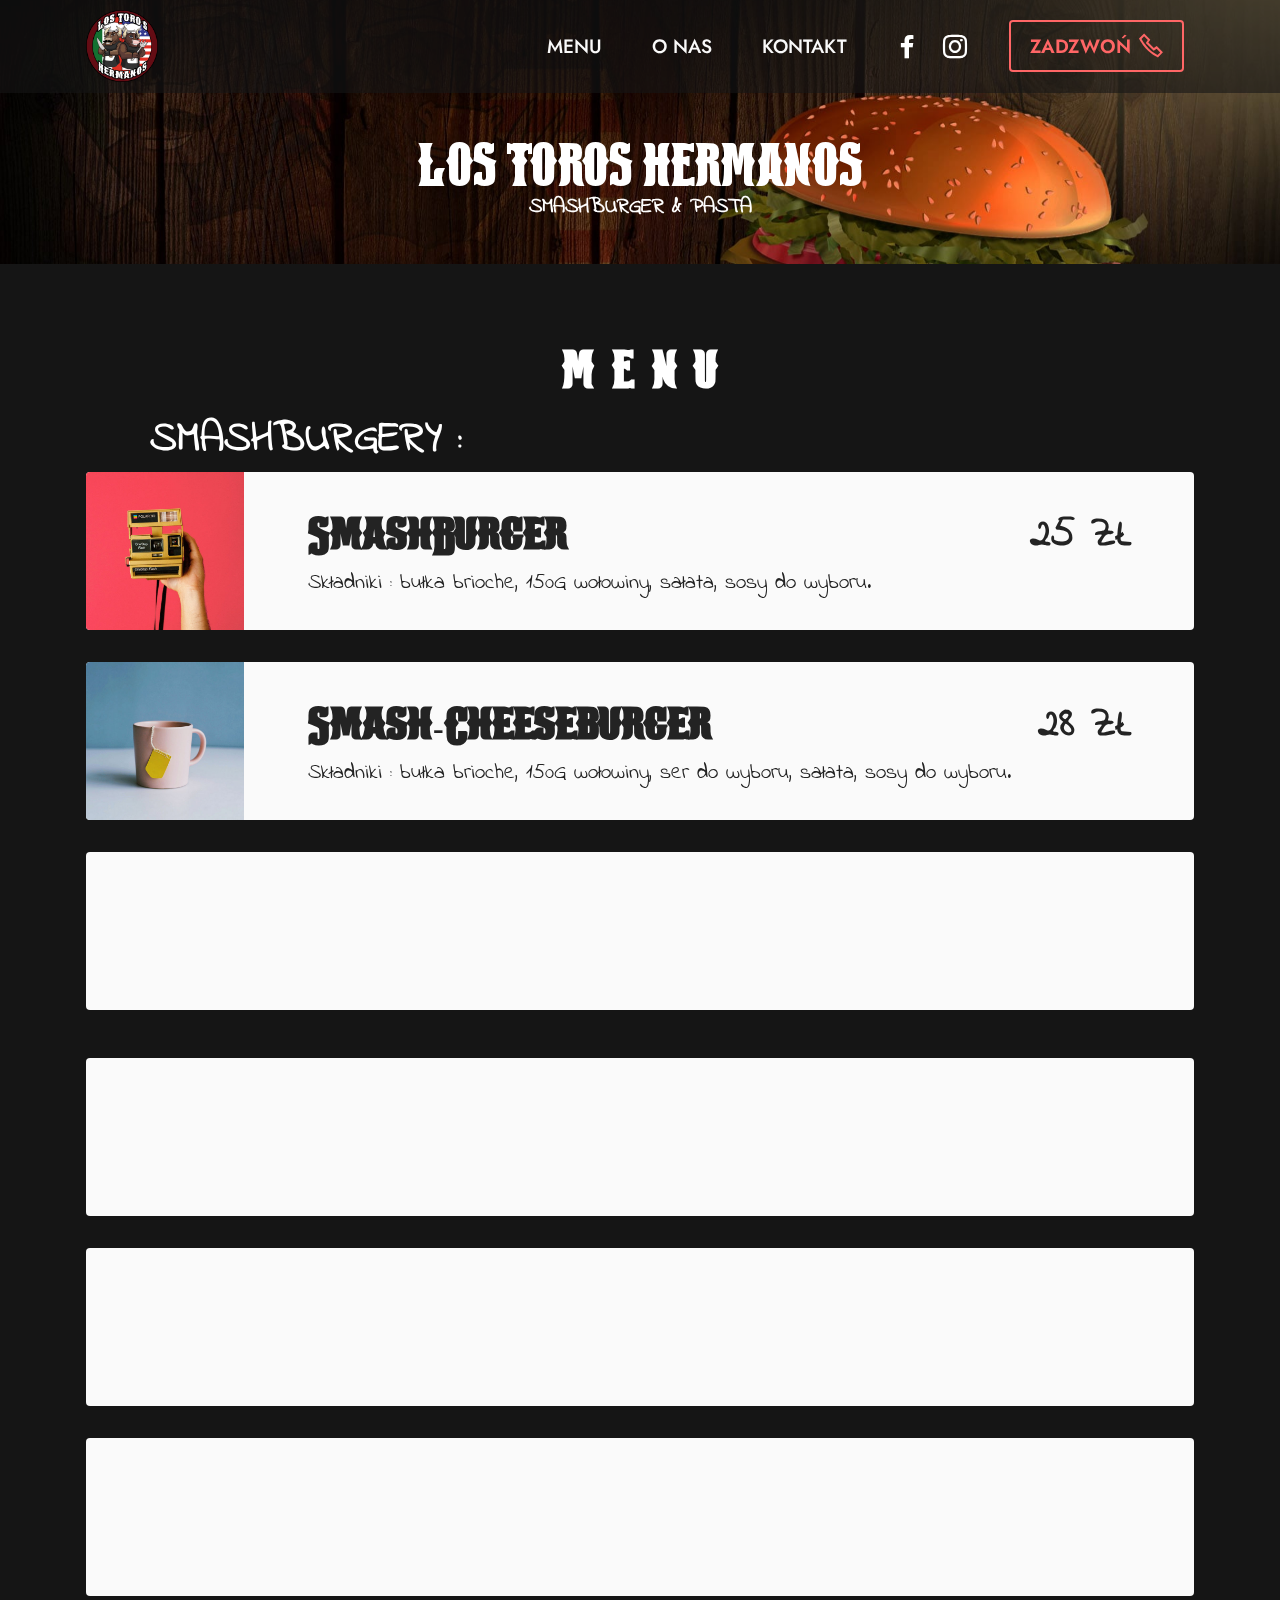
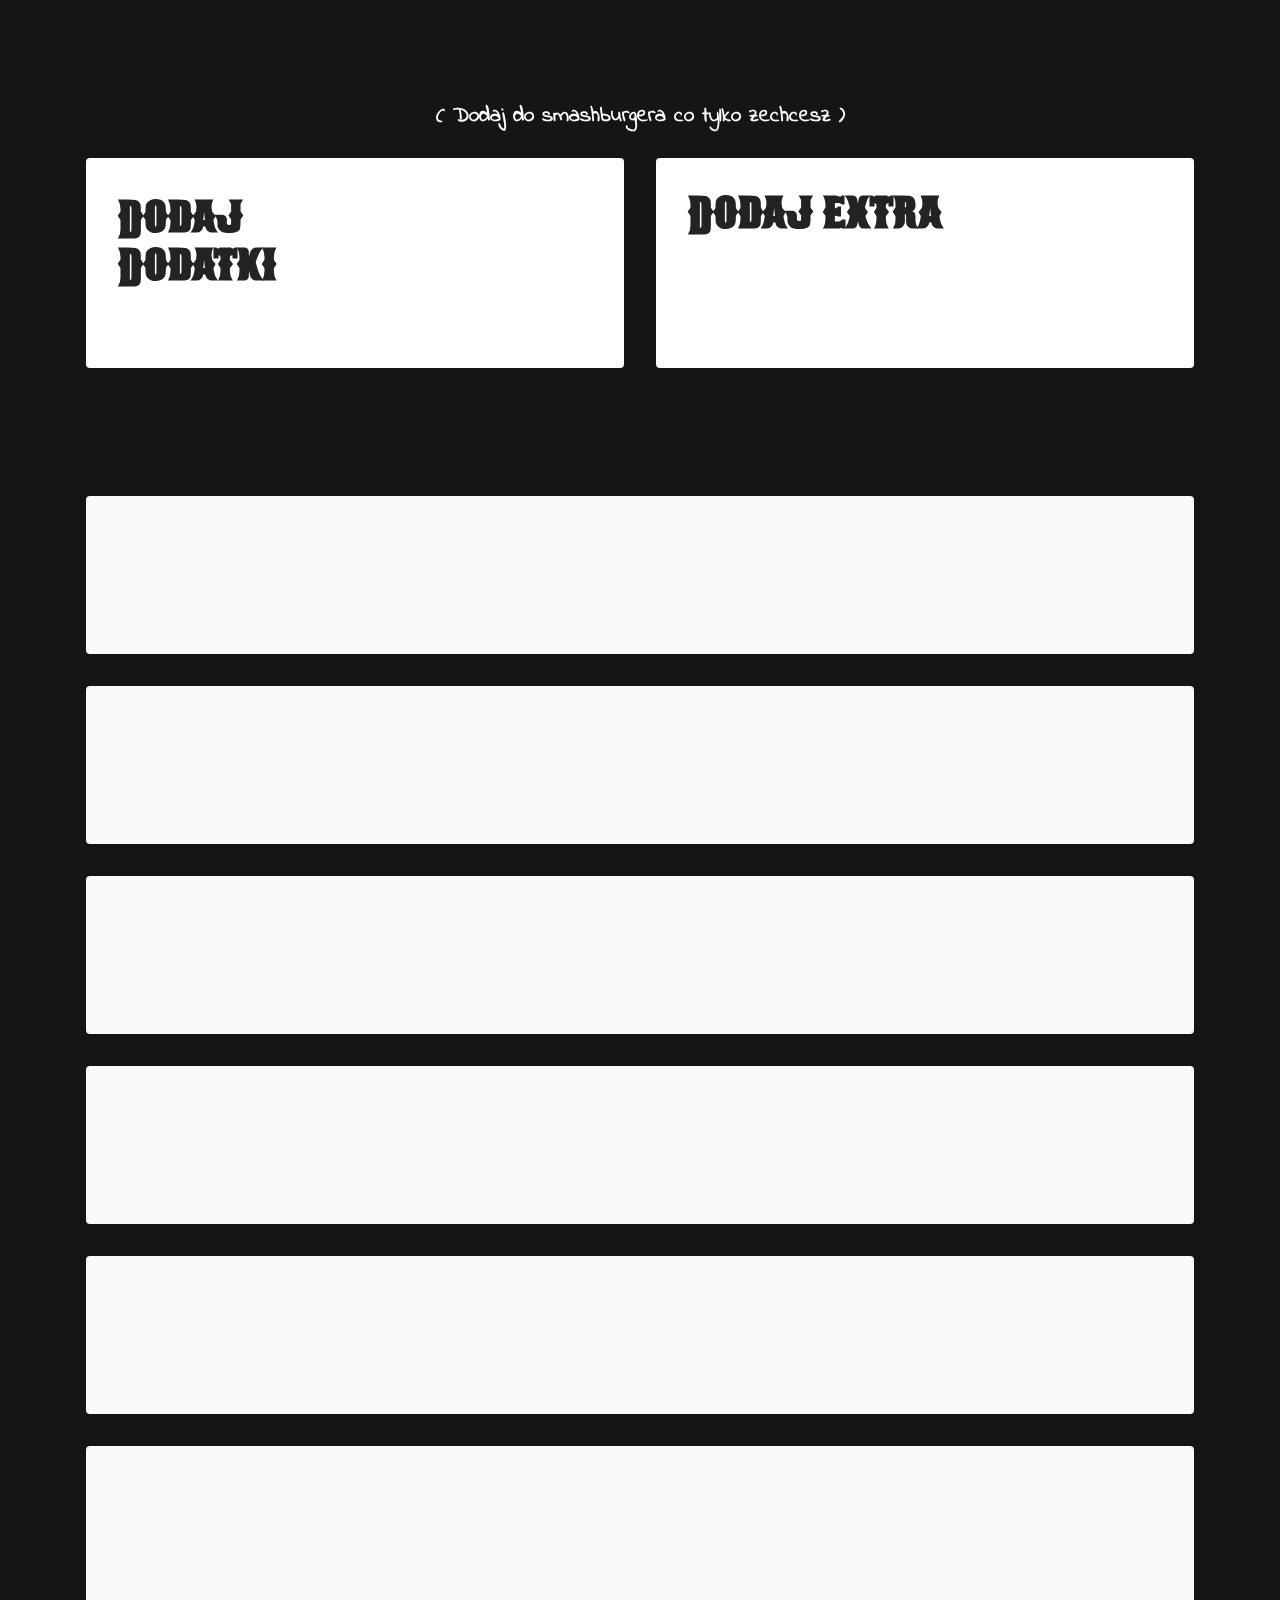
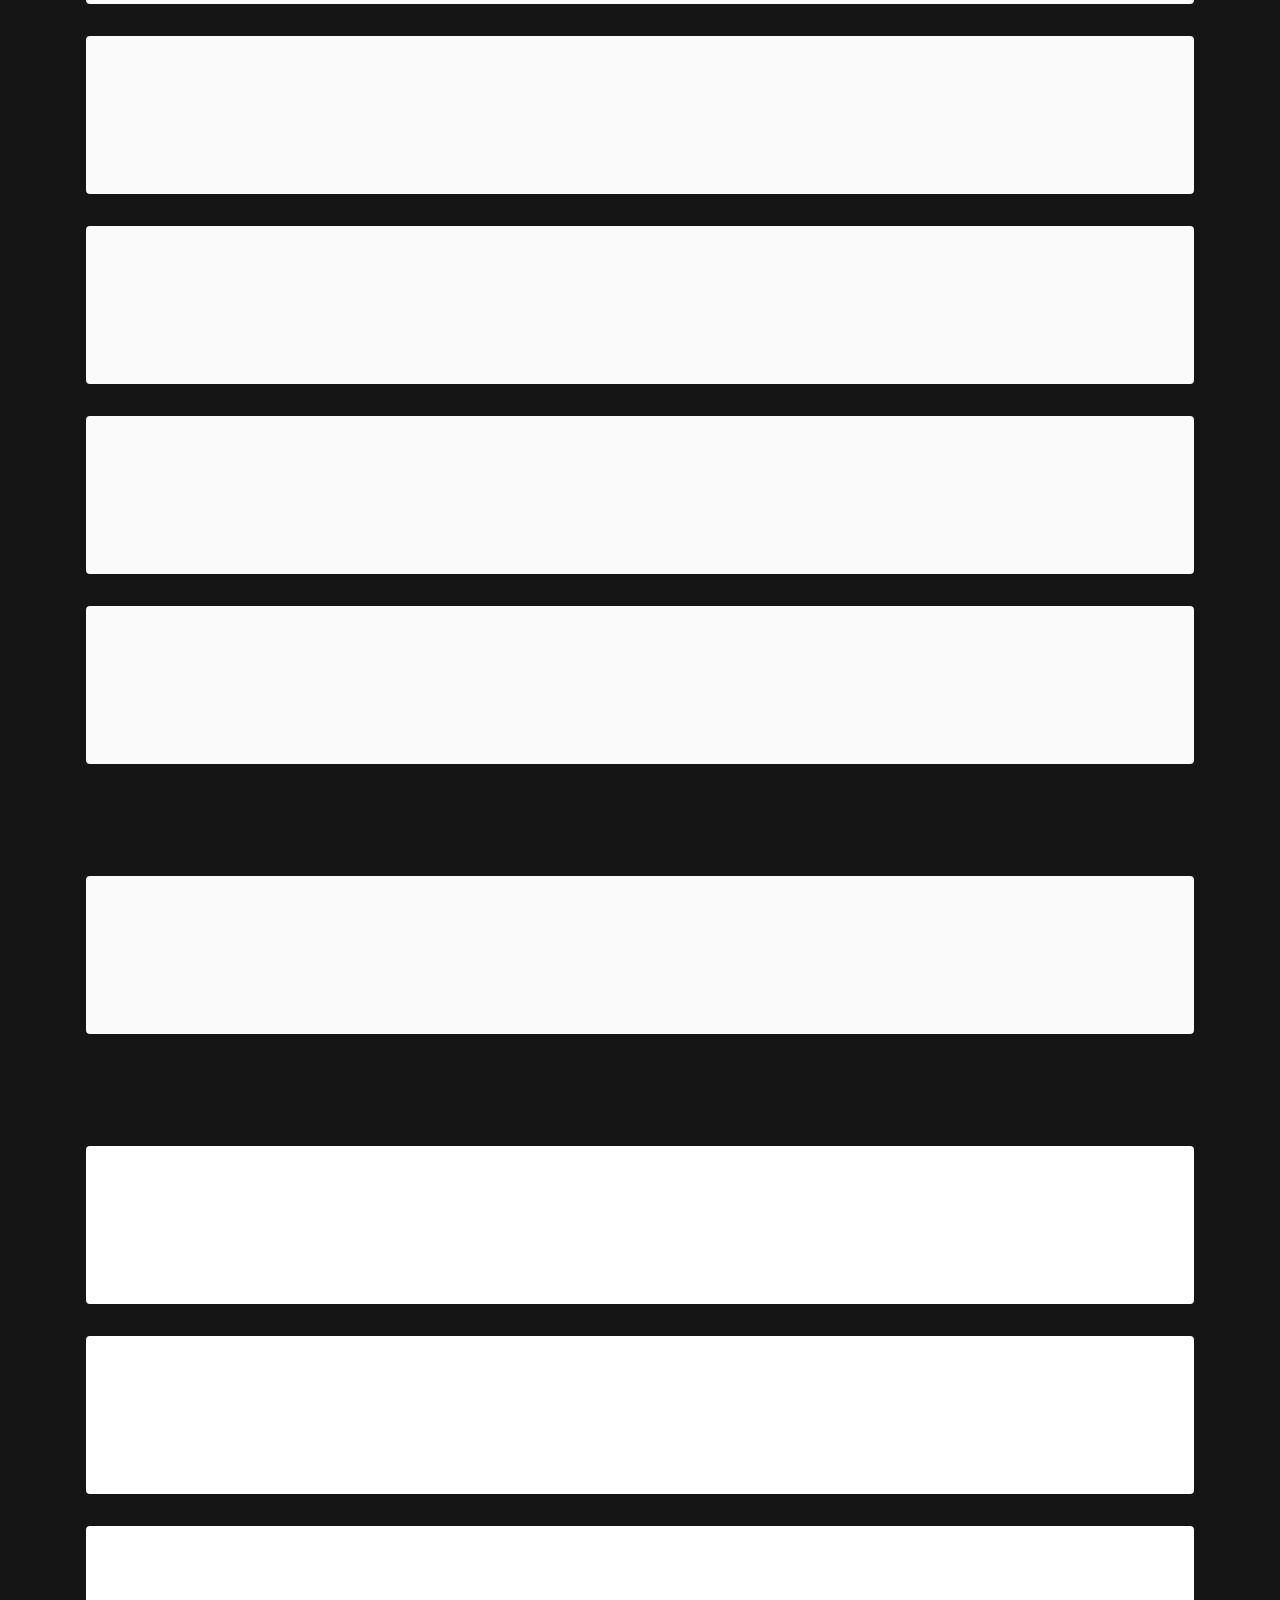
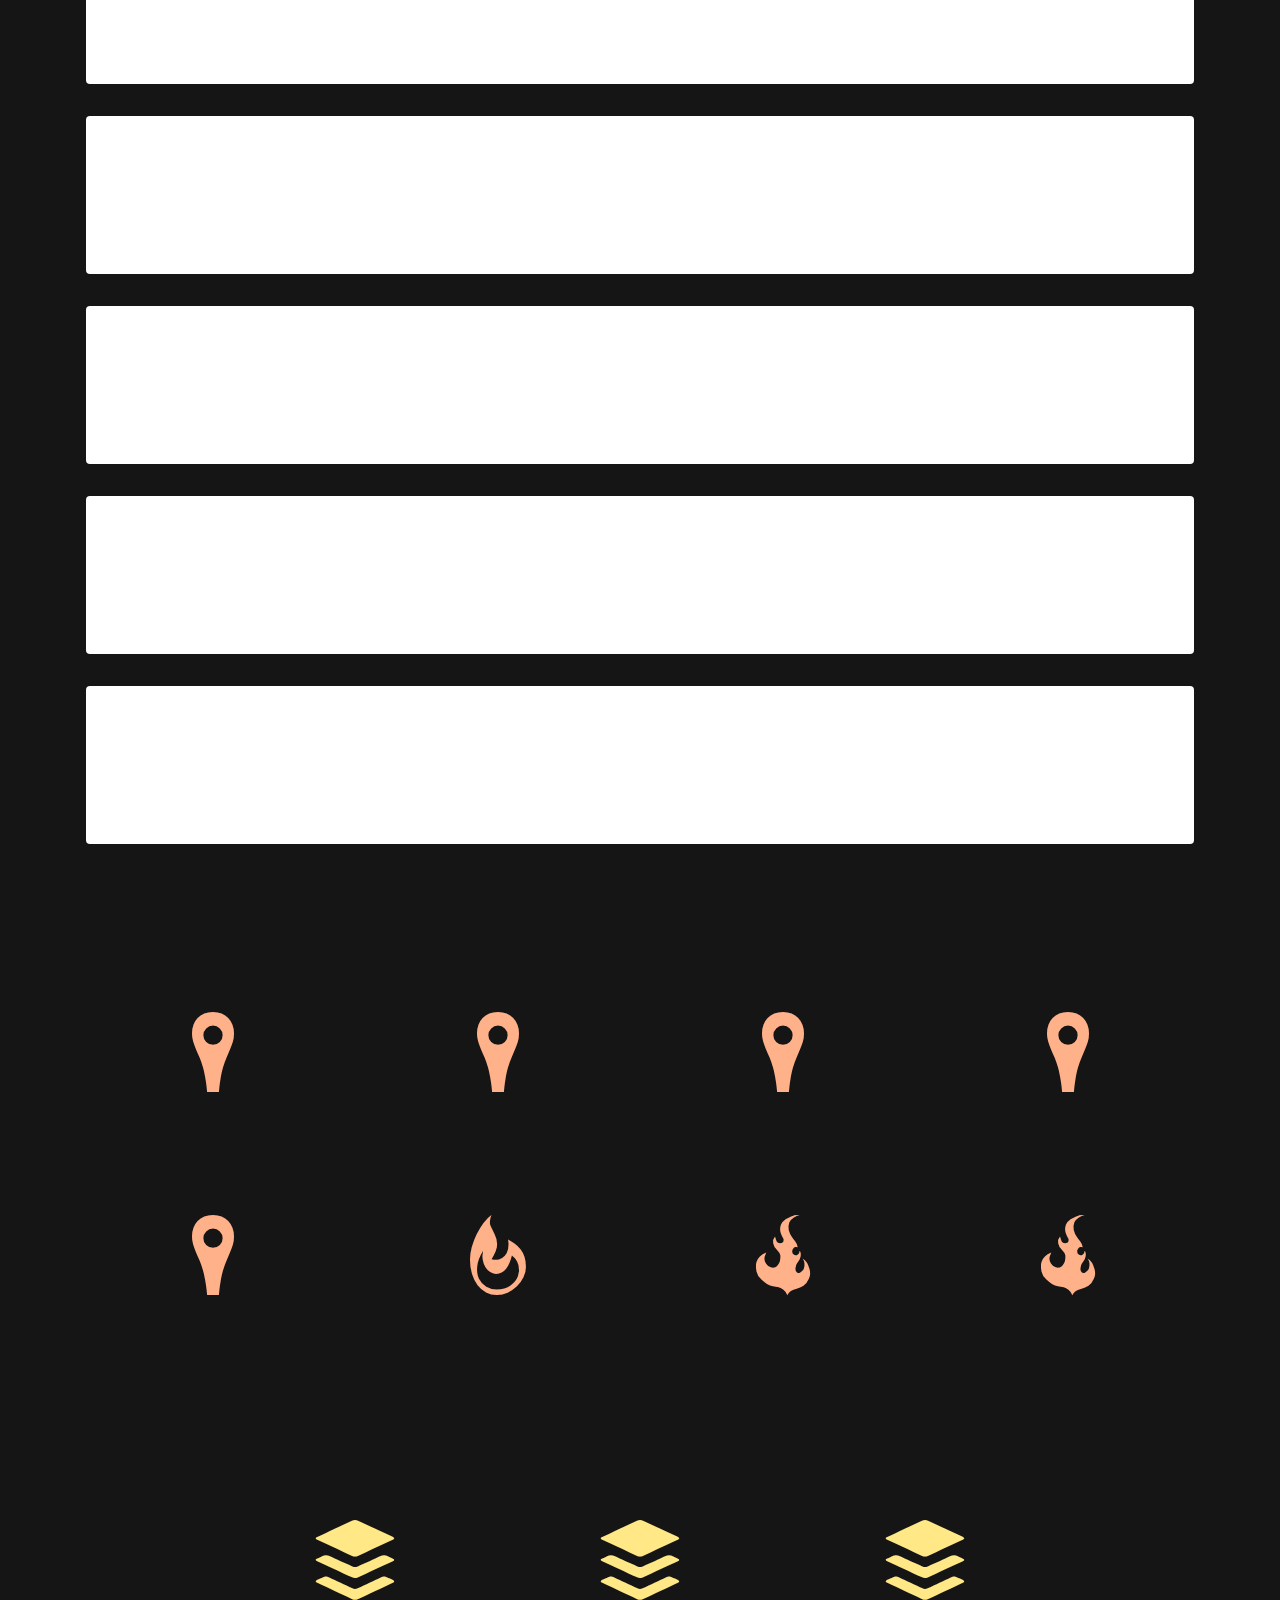
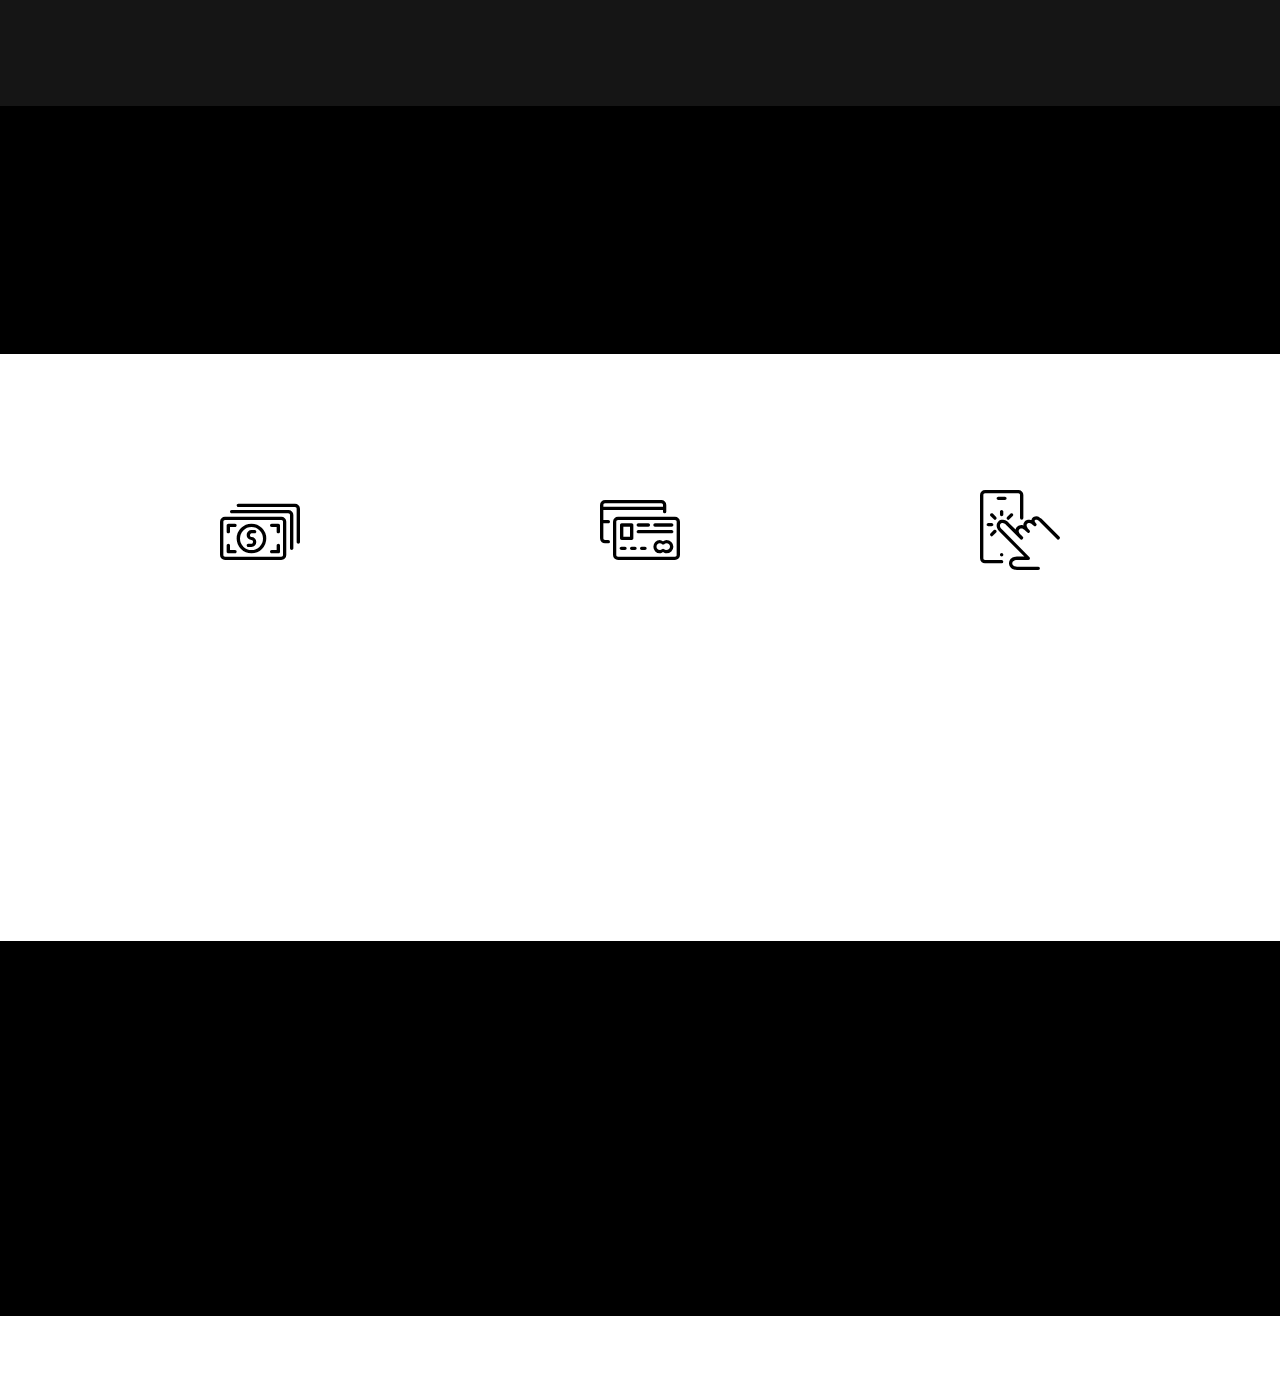
==== commit b9a5ca58: "Add files via upload" ====
--- a/menu.html
+++ b/menu.html
@@ -66,7 +66,7 @@
                     
                     
                 </div>
-                <div class="navbar-buttons mbr-section-btn"><a class="btn btn-info-outline display-4"><span class="mobi-mbri mobi-mbri-phone mbr-iconfont mbr-iconfont-btn"></span>ZADZWOŃ</a></div>
+                <div class="navbar-buttons mbr-section-btn"><a class="btn btn-info-outline display-7"><span class="mobi-mbri mobi-mbri-phone mbr-iconfont mbr-iconfont-btn"></span>ZADZWOŃ</a></div>
             </div>
         </div>
     </nav>
@@ -76,7 +76,7 @@
 
     
 
-    <div class="mbr-overlay" style="opacity: 0.8; background-color: rgb(53, 53, 53);"></div>
+    <div class="mbr-overlay" style="opacity: 0; background-color: rgb(53, 53, 53);"></div>
 
     <div class="container">
         <div class="row justify-content-center">
@@ -1105,8 +1105,8 @@
                 <h3 class="mbr-section-title mbr-fonts-style align-center mb-4 display-4">
                     <strong><em>Opcje Zamówień :</em></strong></h3>
                 
-                <div class="mbr-section-btn align-center"><a class="btn btn-primary display-7" href="https://mobiri.se"><span class="mobi-mbri mobi-mbri-login mbr-iconfont mbr-iconfont-btn"></span>ODBIÓR WŁASNY</a>
-                    <a class="btn btn-primary display-7" href="https://mobiri.se"><span class="mbrib-delivery mbr-iconfont mbr-iconfont-btn"></span><font face="mobirise-icons-bold"><span style="font-size: 24px;">&nbsp;&nbsp;</span></font>DOSTAWA&nbsp;&nbsp;</a></div>
+                <div class="mbr-section-btn align-center"><a class="btn btn-primary display-7" href="index.html#contacts3-c"><span class="mobi-mbri mobi-mbri-login mbr-iconfont mbr-iconfont-btn"></span>ODBIÓR WŁASNY</a>
+                    <a class="btn btn-primary display-7" href="index.html#contacts3-c"><span class="mbrib-delivery mbr-iconfont mbr-iconfont-btn"></span><font face="mobirise-icons-bold"><span style="font-size: 24px;">&nbsp;&nbsp;</span></font>DOSTAWA&nbsp;&nbsp;</a></div>
             </div>
         </div>
     </div>
@@ -1172,11 +1172,11 @@
             </div>
             <div class="row row-copirayt">
                 <p class="mbr-text mb-0 mbr-fonts-style mbr-white align-center display-7">
-                    © Copyright 2025<br></p>
-            </div>
-        </div>
-    </div>
-</section><section class="display-7" style="padding: 0;align-items: center;justify-content: center;flex-wrap: wrap;    align-content: center;display: flex;position: relative;height: 4rem;"><a href="https://mobiri.se/2441700" style="flex: 1 1;height: 4rem;position: absolute;width: 100%;z-index: 1;"><img alt="" style="height: 4rem;" src="[data-uri]"></a><p style="margin: 0;text-align: center;" class="display-7">&#8204;</p><a style="z-index:1" href="https://mobirise.com/builder/no-code-website-builder.html">No Code Website Builder</a></section><script src="assets/bootstrap/js/bootstrap.bundle.min.js"></script>  <script src="assets/parallax/jarallax.js"></script>  <script src="assets/smoothscroll/smooth-scroll.js"></script>  <script src="assets/ytplayer/index.js"></script>  <script src="assets/dropdown/js/navbar-dropdown.js"></script>  <script src="assets/theme/js/script.js"></script>  
+                    © Copyright 2025 lostoroshermanos.pl<br></p>
+            </div>
+        </div>
+    </div>
+</section><section class="display-7" style="padding: 0;align-items: center;justify-content: center;flex-wrap: wrap;    align-content: center;display: flex;position: relative;height: 4rem;"><a href="https://mobiri.se/2441700" style="flex: 1 1;height: 4rem;position: absolute;width: 100%;z-index: 1;"><img alt="" style="height: 4rem;" src="[data-uri]"></a><p style="margin: 0;text-align: center;" class="display-7">&#8204;</p><a style="z-index:1" href="https://mobirise.com/builder/html-code-generator.html">HTML Code Generator</a></section><script src="assets/bootstrap/js/bootstrap.bundle.min.js"></script>  <script src="assets/parallax/jarallax.js"></script>  <script src="assets/smoothscroll/smooth-scroll.js"></script>  <script src="assets/ytplayer/index.js"></script>  <script src="assets/dropdown/js/navbar-dropdown.js"></script>  <script src="assets/theme/js/script.js"></script>  
   
   
   <input name="animation" type="hidden">
--- a/assets/mobirise/css/mbr-additional.css
+++ b/assets/mobirise/css/mbr-additional.css
@@ -1037,7 +1037,7 @@
 .cid-sFCAOqBTxa {
   padding-top: 20rem;
   padding-bottom: 20rem;
-  background-image: url("../../../assets/images/mbr-7.jpeg");
+  background-image: url("../../../assets/images/123-3-1920x1080.jpg");
 }
 .cid-sFCAOqBTxa .mbr-section-title {
   color: #ffffff;
@@ -1737,7 +1737,7 @@
 .cid-tPGmLiALqj {
   padding-top: 9rem;
   padding-bottom: 2rem;
-  background-image: url("../../../assets/images/mbr-11.jpeg");
+  background-image: url("../../../assets/images/123-3-1920x1080.jpg");
 }
 .cid-tPGmLiALqj .mbr-section-title {
   color: #ffffff;
--- a/assets/mobirise/css/mbr-additional.css
+++ b/assets/mobirise/css/mbr-additional.css
@@ -1037,7 +1037,7 @@
 .cid-sFCAOqBTxa {
   padding-top: 20rem;
   padding-bottom: 20rem;
-  background-image: url("../../../assets/images/mbr-7.jpeg");
+  background-image: url("../../../assets/images/123-3-1920x1080.jpg");
 }
 .cid-sFCAOqBTxa .mbr-section-title {
   color: #ffffff;
@@ -1737,7 +1737,7 @@
 .cid-tPGmLiALqj {
   padding-top: 9rem;
   padding-bottom: 2rem;
-  background-image: url("../../../assets/images/mbr-11.jpeg");
+  background-image: url("../../../assets/images/123-3-1920x1080.jpg");
 }
 .cid-tPGmLiALqj .mbr-section-title {
   color: #ffffff;
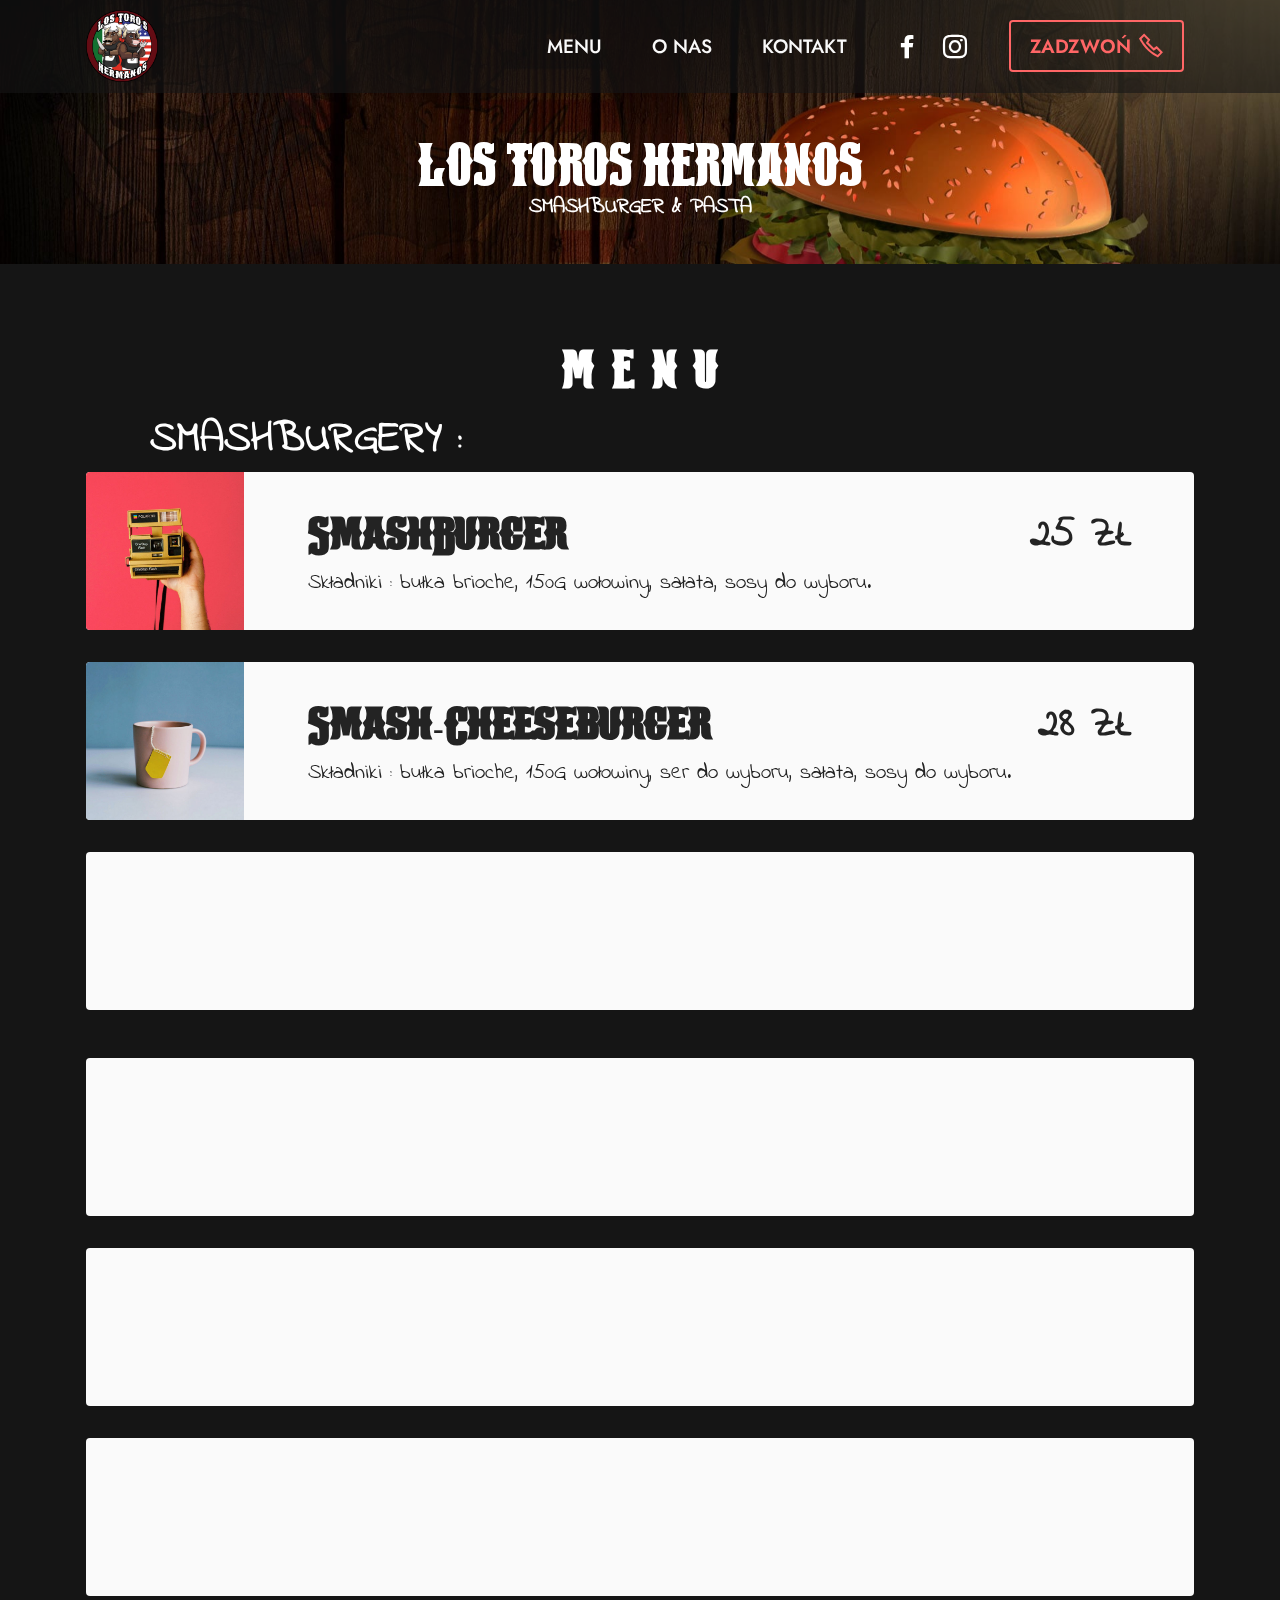
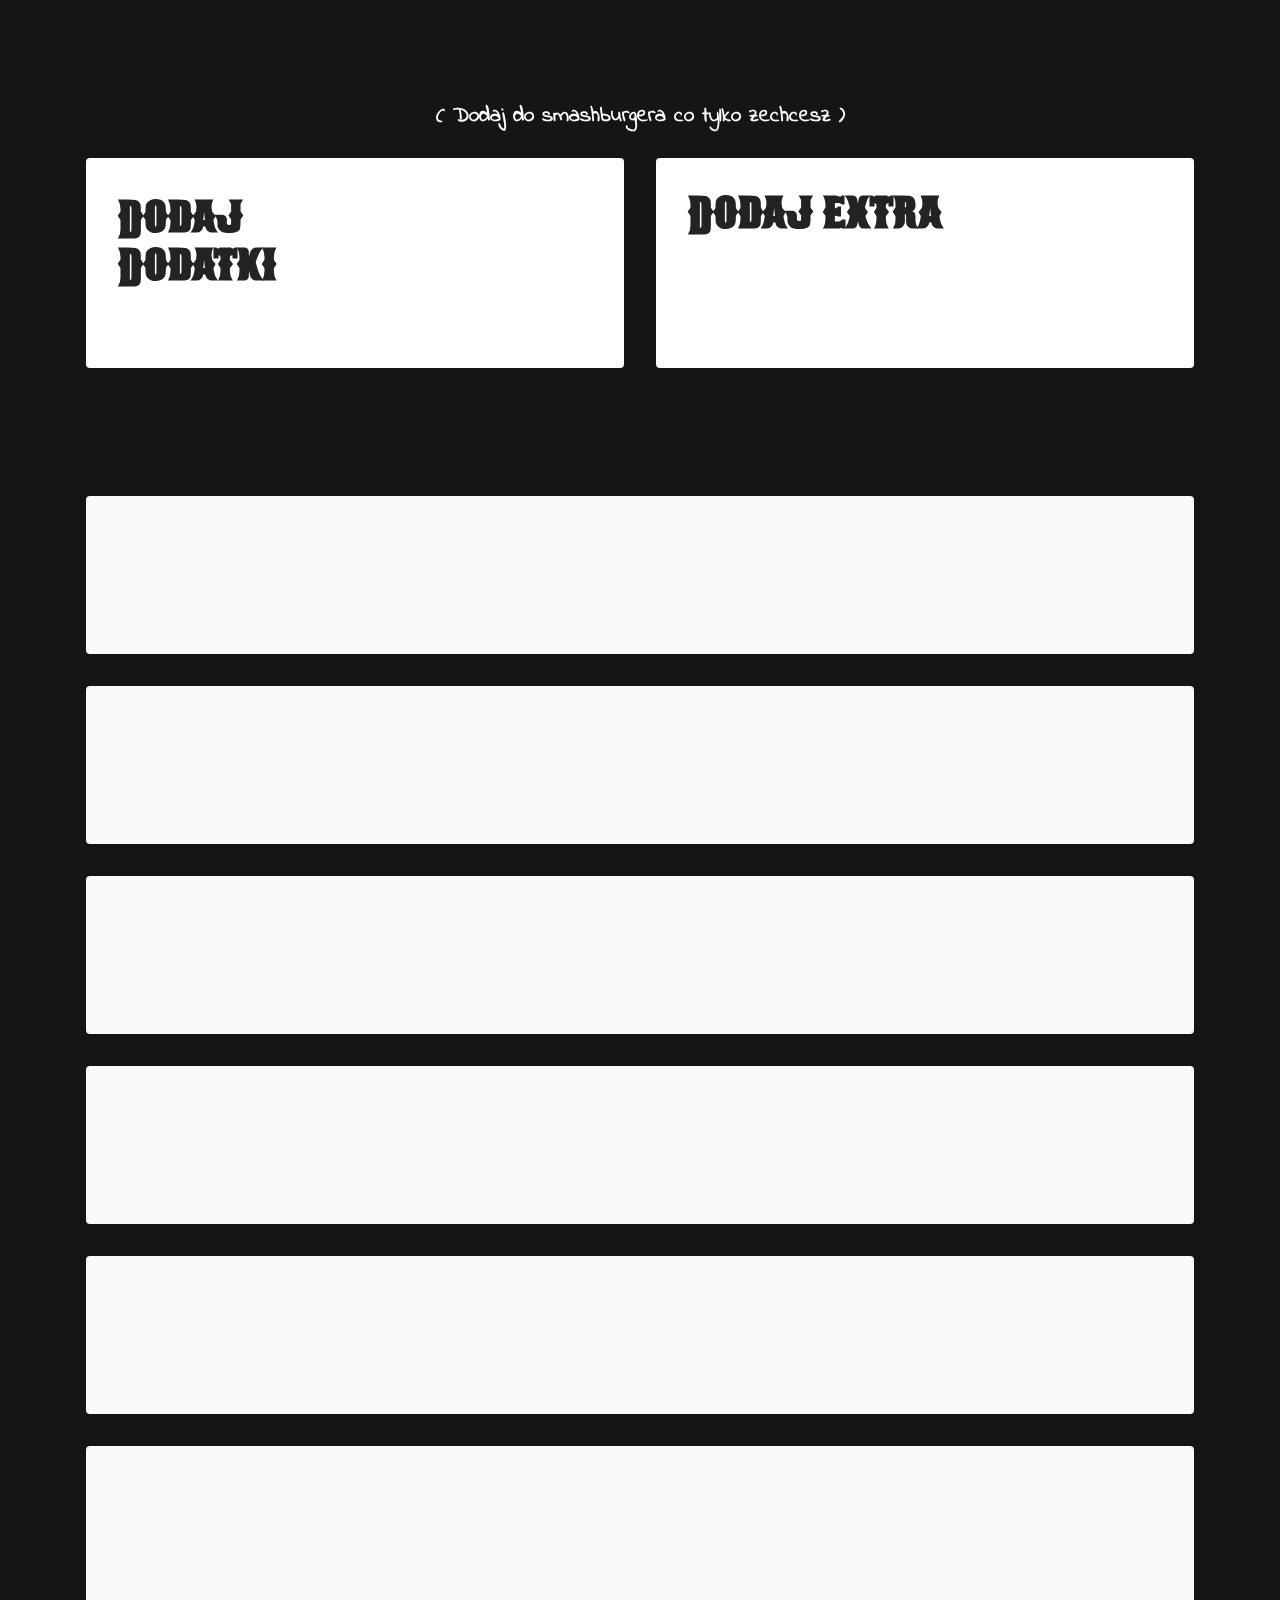
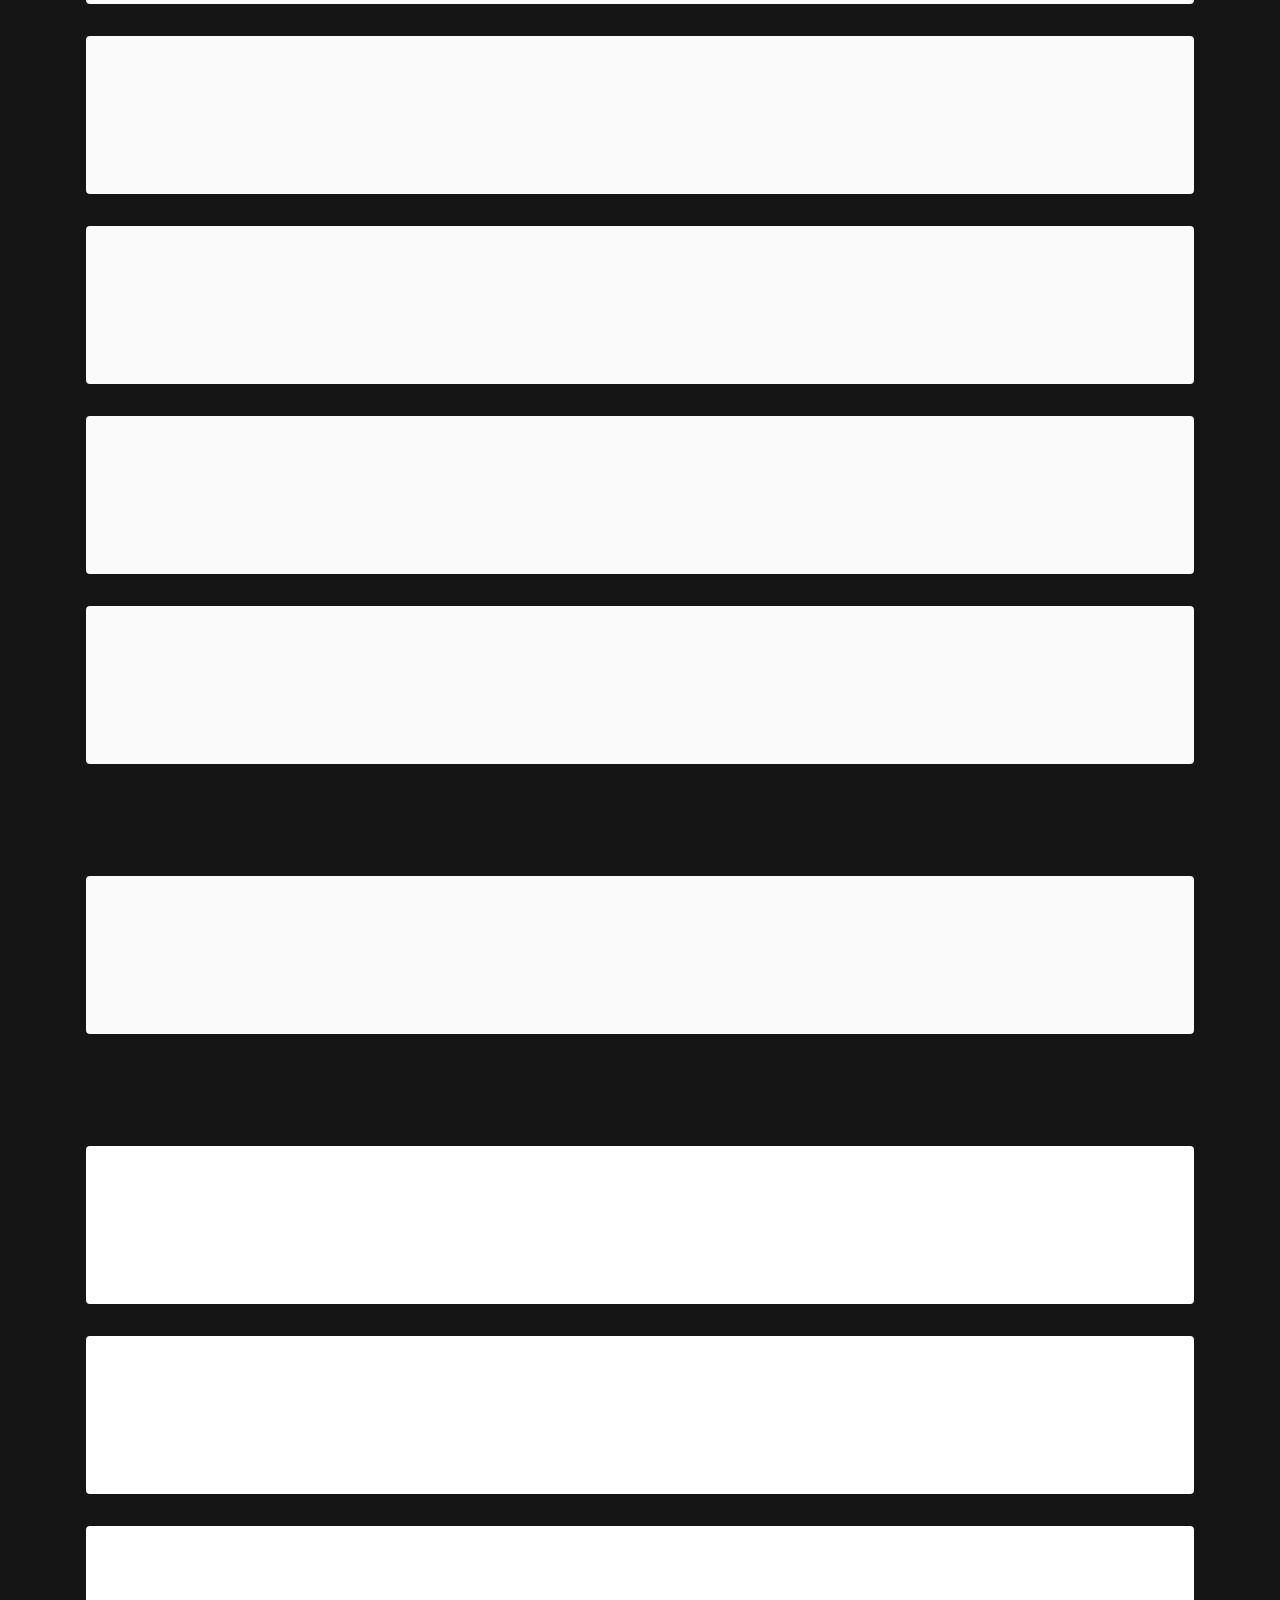
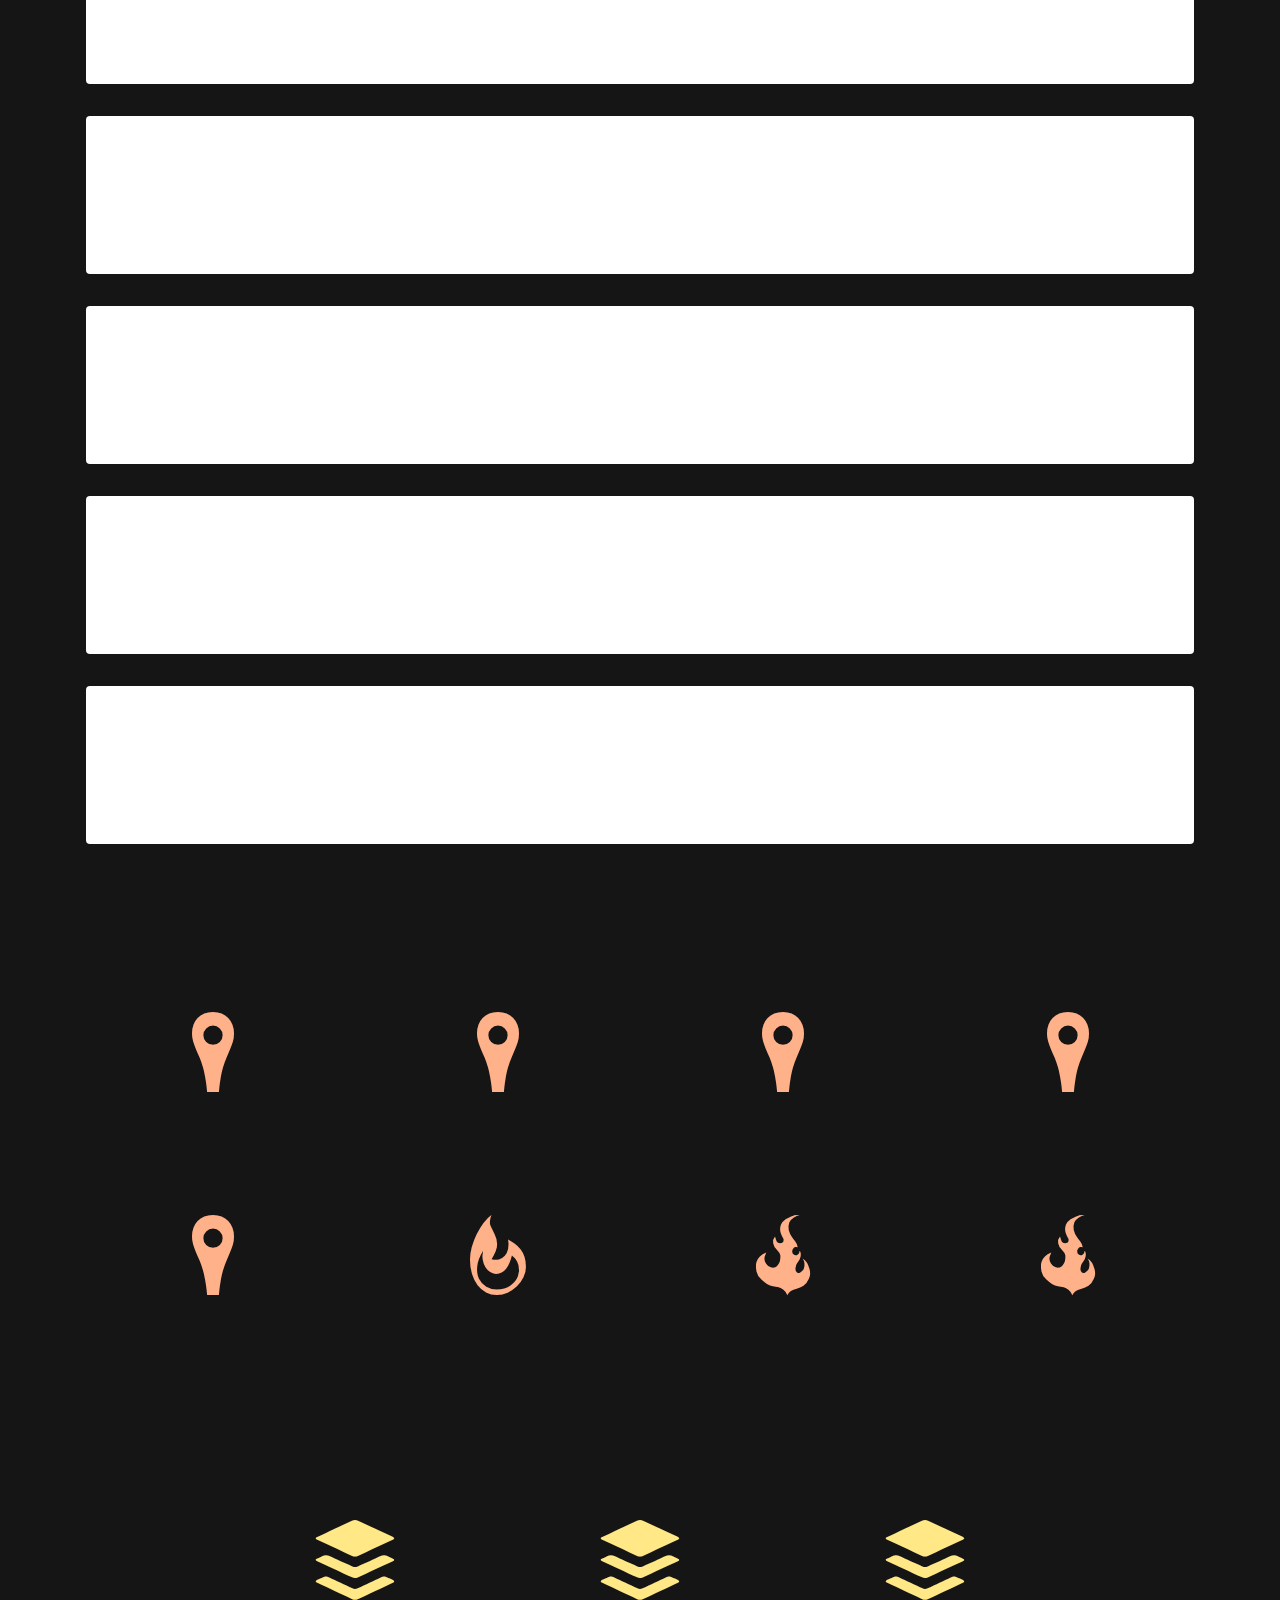
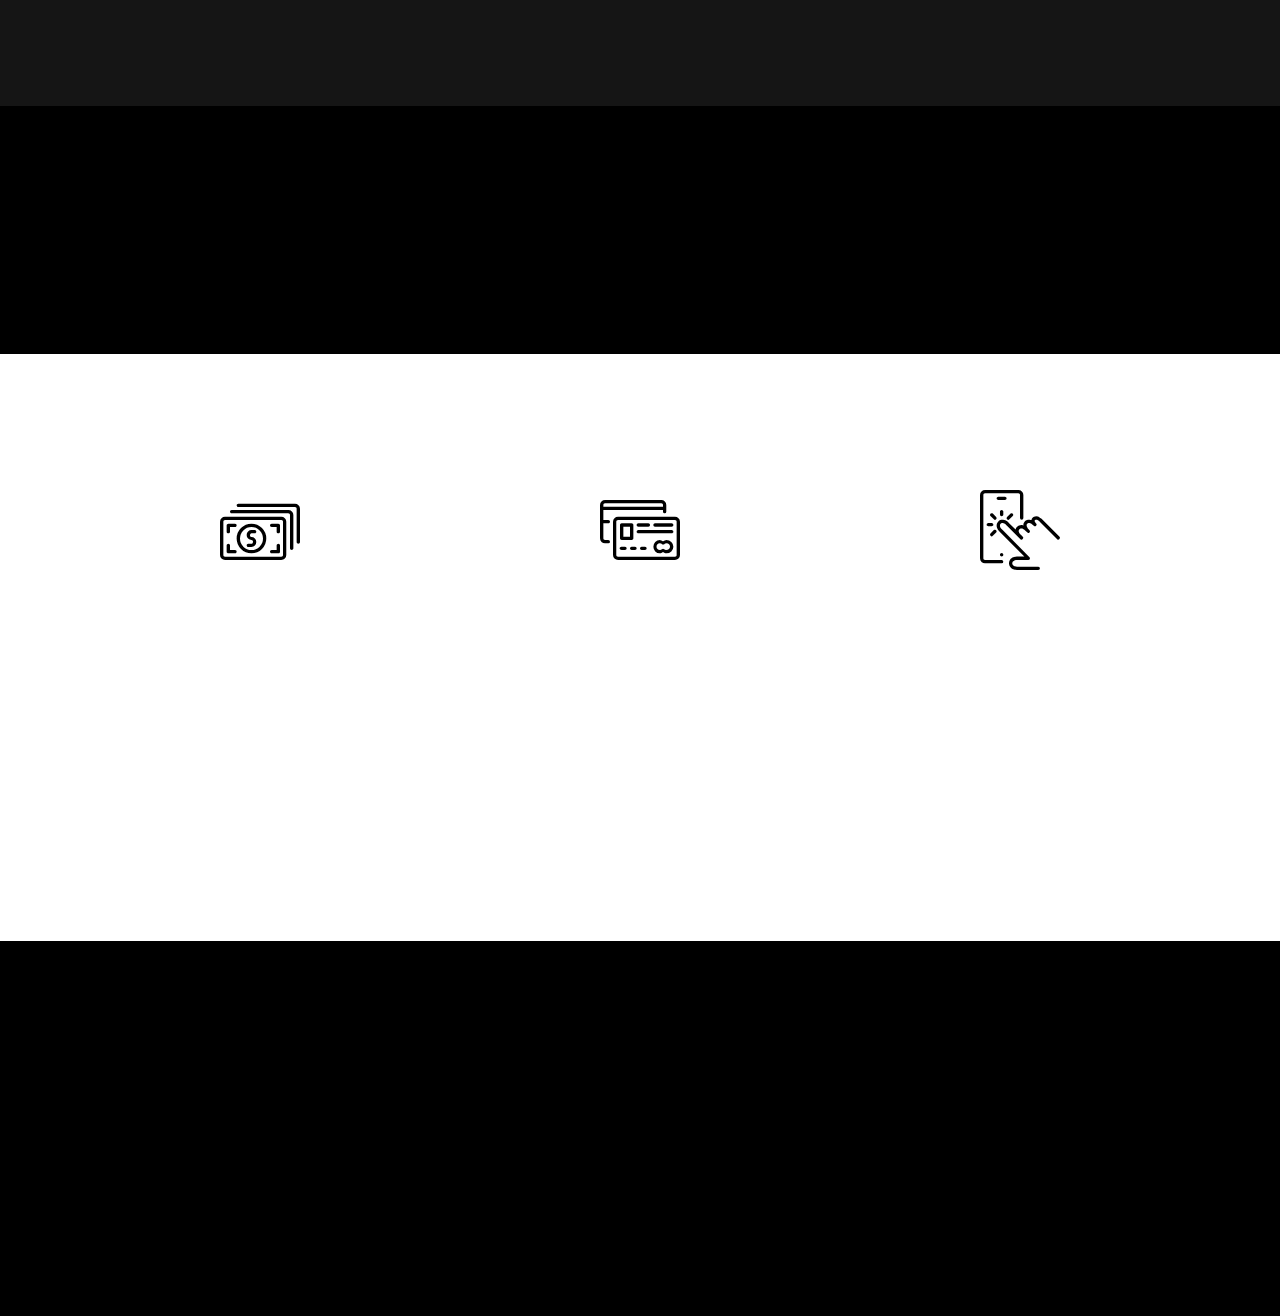
==== commit c960d816: "Update menu.html" ====
--- a/menu.html
+++ b/menu.html
@@ -1176,9 +1176,12 @@
             </div>
         </div>
     </div>
-</section><section class="display-7" style="padding: 0;align-items: center;justify-content: center;flex-wrap: wrap;    align-content: center;display: flex;position: relative;height: 4rem;"><a href="https://mobiri.se/2441700" style="flex: 1 1;height: 4rem;position: absolute;width: 100%;z-index: 1;"><img alt="" style="height: 4rem;" src="[data-uri]"></a><p style="margin: 0;text-align: center;" class="display-7">&#8204;</p><a style="z-index:1" href="https://mobirise.com/builder/html-code-generator.html">HTML Code Generator</a></section><script src="assets/bootstrap/js/bootstrap.bundle.min.js"></script>  <script src="assets/parallax/jarallax.js"></script>  <script src="assets/smoothscroll/smooth-scroll.js"></script>  <script src="assets/ytplayer/index.js"></script>  <script src="assets/dropdown/js/navbar-dropdown.js"></script>  <script src="assets/theme/js/script.js"></script>  
+</section><section id="hide-footer" class="display-7" style="padding: 0;align-items: center;justify-content: center;flex-wrap: wrap;    align-content: center;display: flex;position: relative;height: 4rem;"><a href="https://mobiri.se/2441700" style="flex: 1 1;height: 4rem;position: absolute;width: 100%;z-index: 1;"><img alt="" style="height: 4rem;" src="[data-uri]"></a><p style="margin: 0;text-align: center;" class="display-7">&#8204;</p><a style="z-index:1" href="https://mobirise.com/builder/html-code-generator.html">HTML Code Generator</a></section><script src="assets/bootstrap/js/bootstrap.bundle.min.js"></script>  <script src="assets/parallax/jarallax.js"></script>  <script src="assets/smoothscroll/smooth-scroll.js"></script>  <script src="assets/ytplayer/index.js"></script>  <script src="assets/dropdown/js/navbar-dropdown.js"></script>  <script src="assets/theme/js/script.js"></script>  
   
   
   <input name="animation" type="hidden">
+  <style>
+#hide-footer{display: none !important;}
+</style>
   </body>
-</html>+</html>
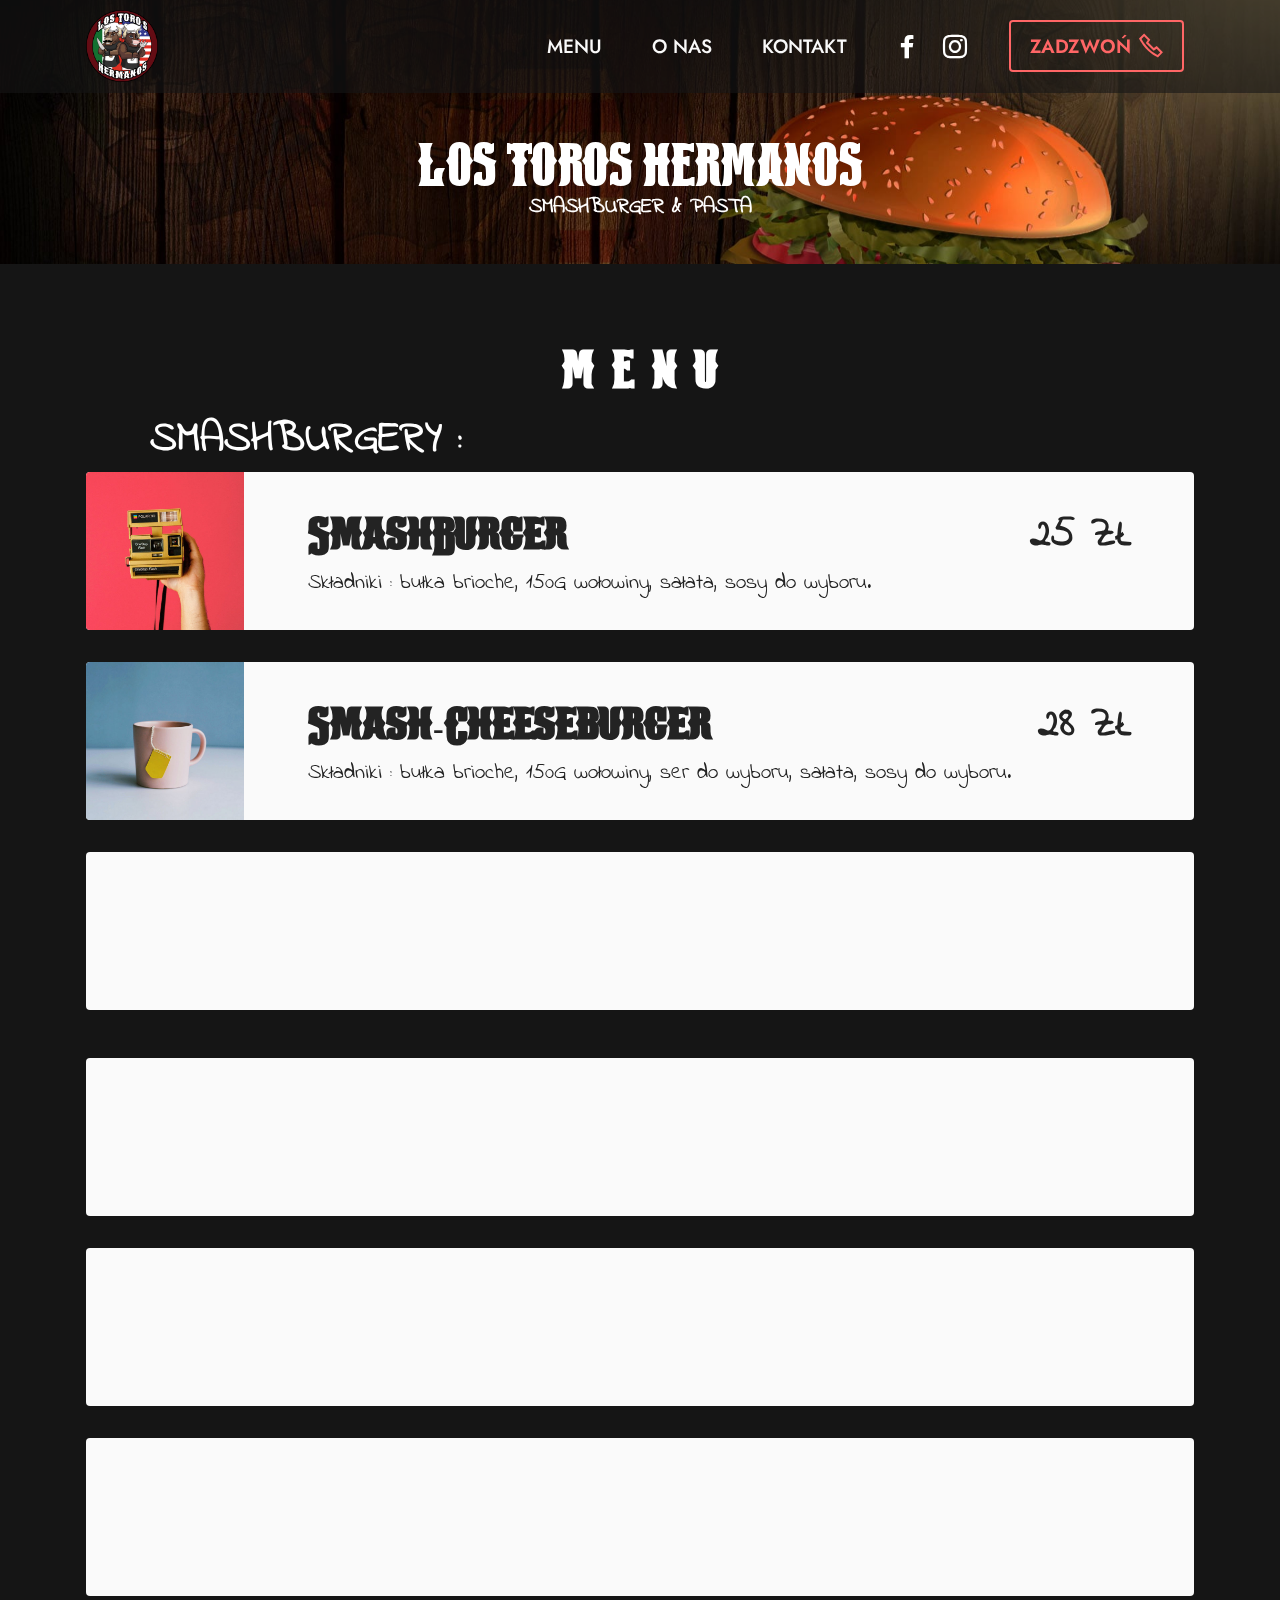
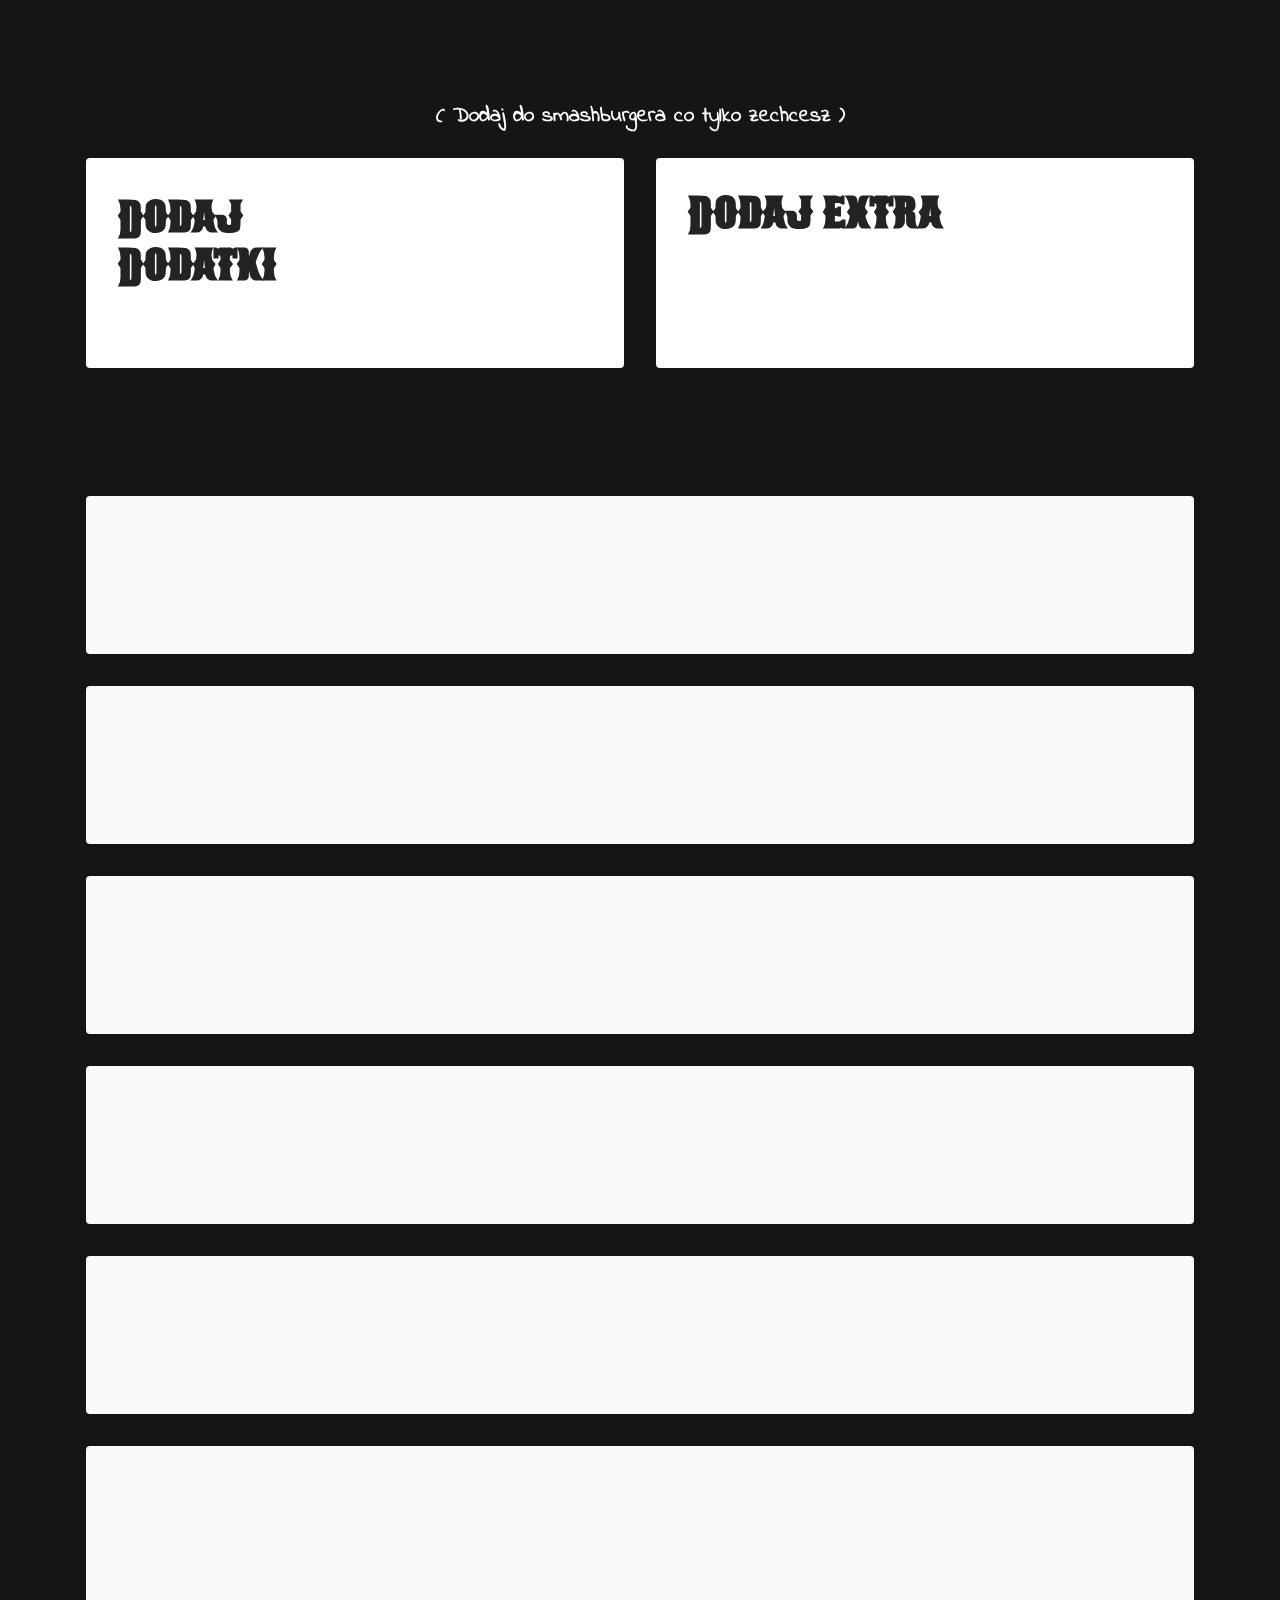
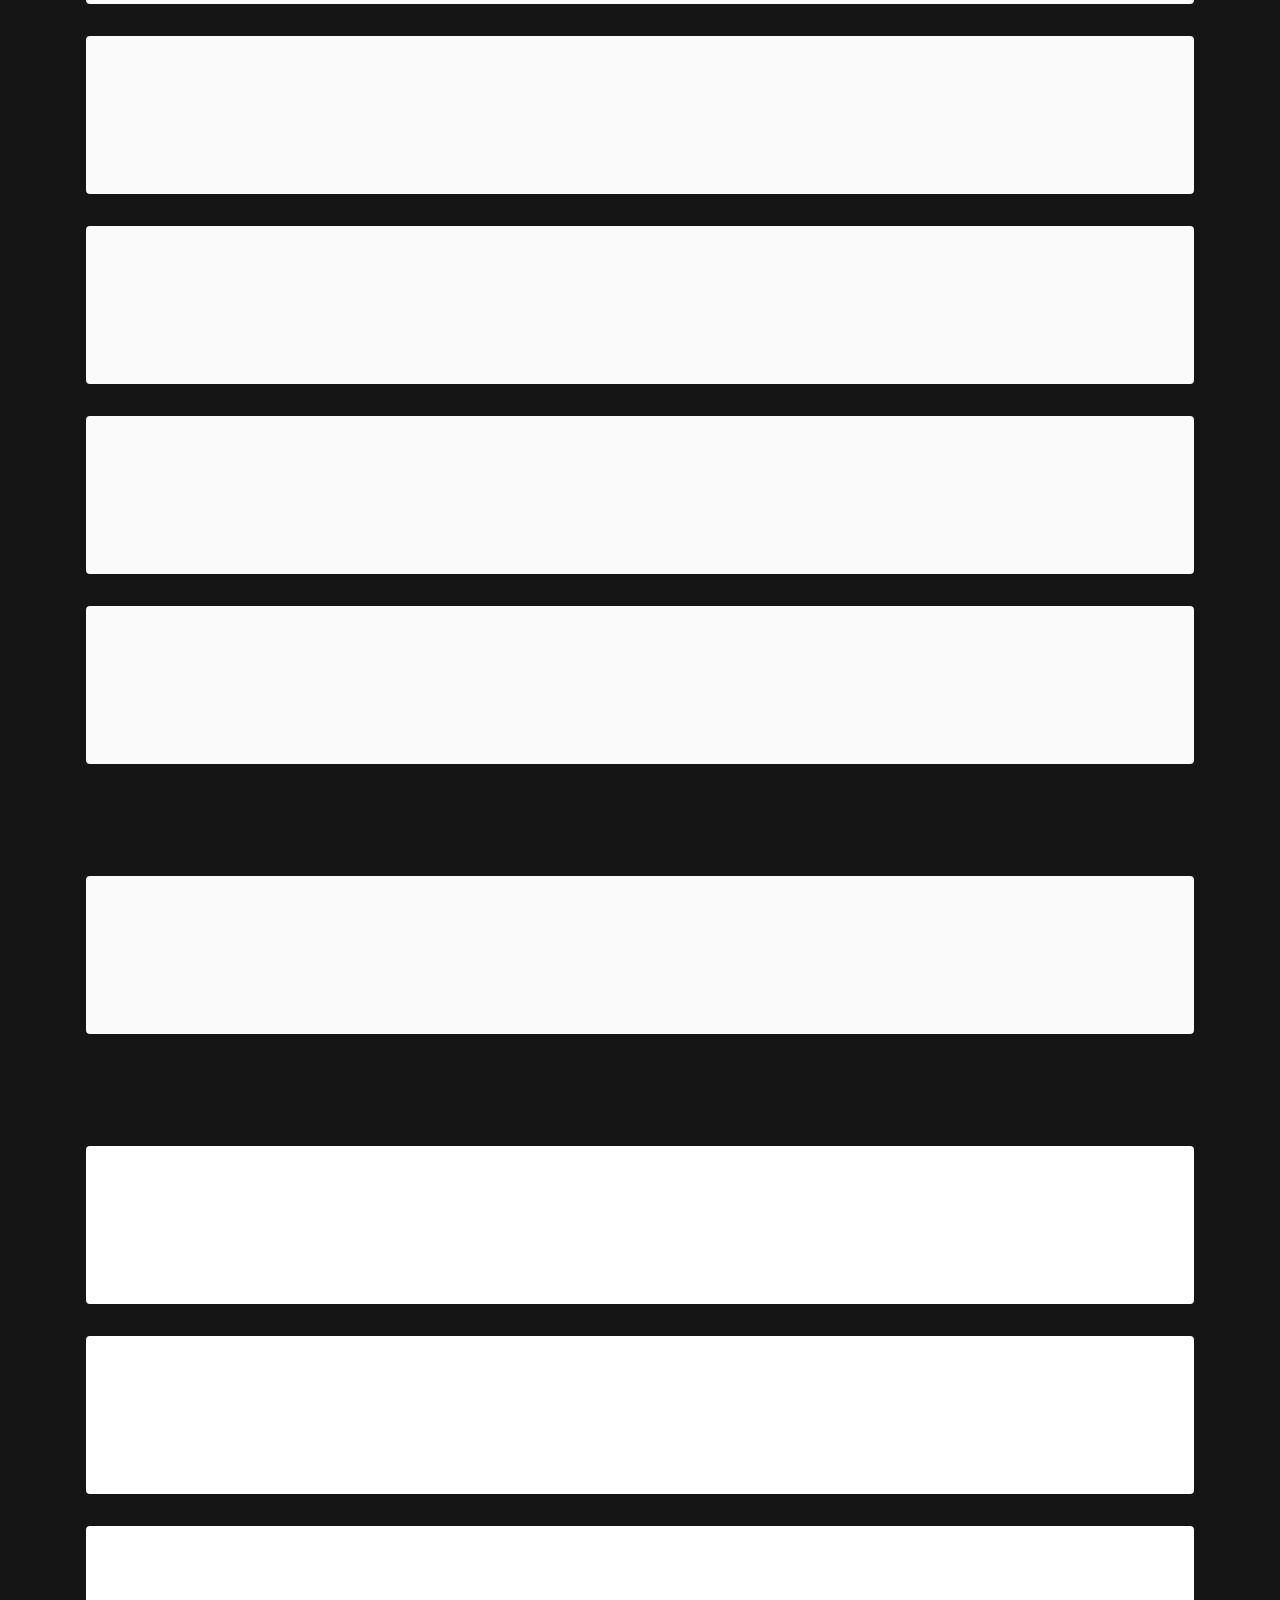
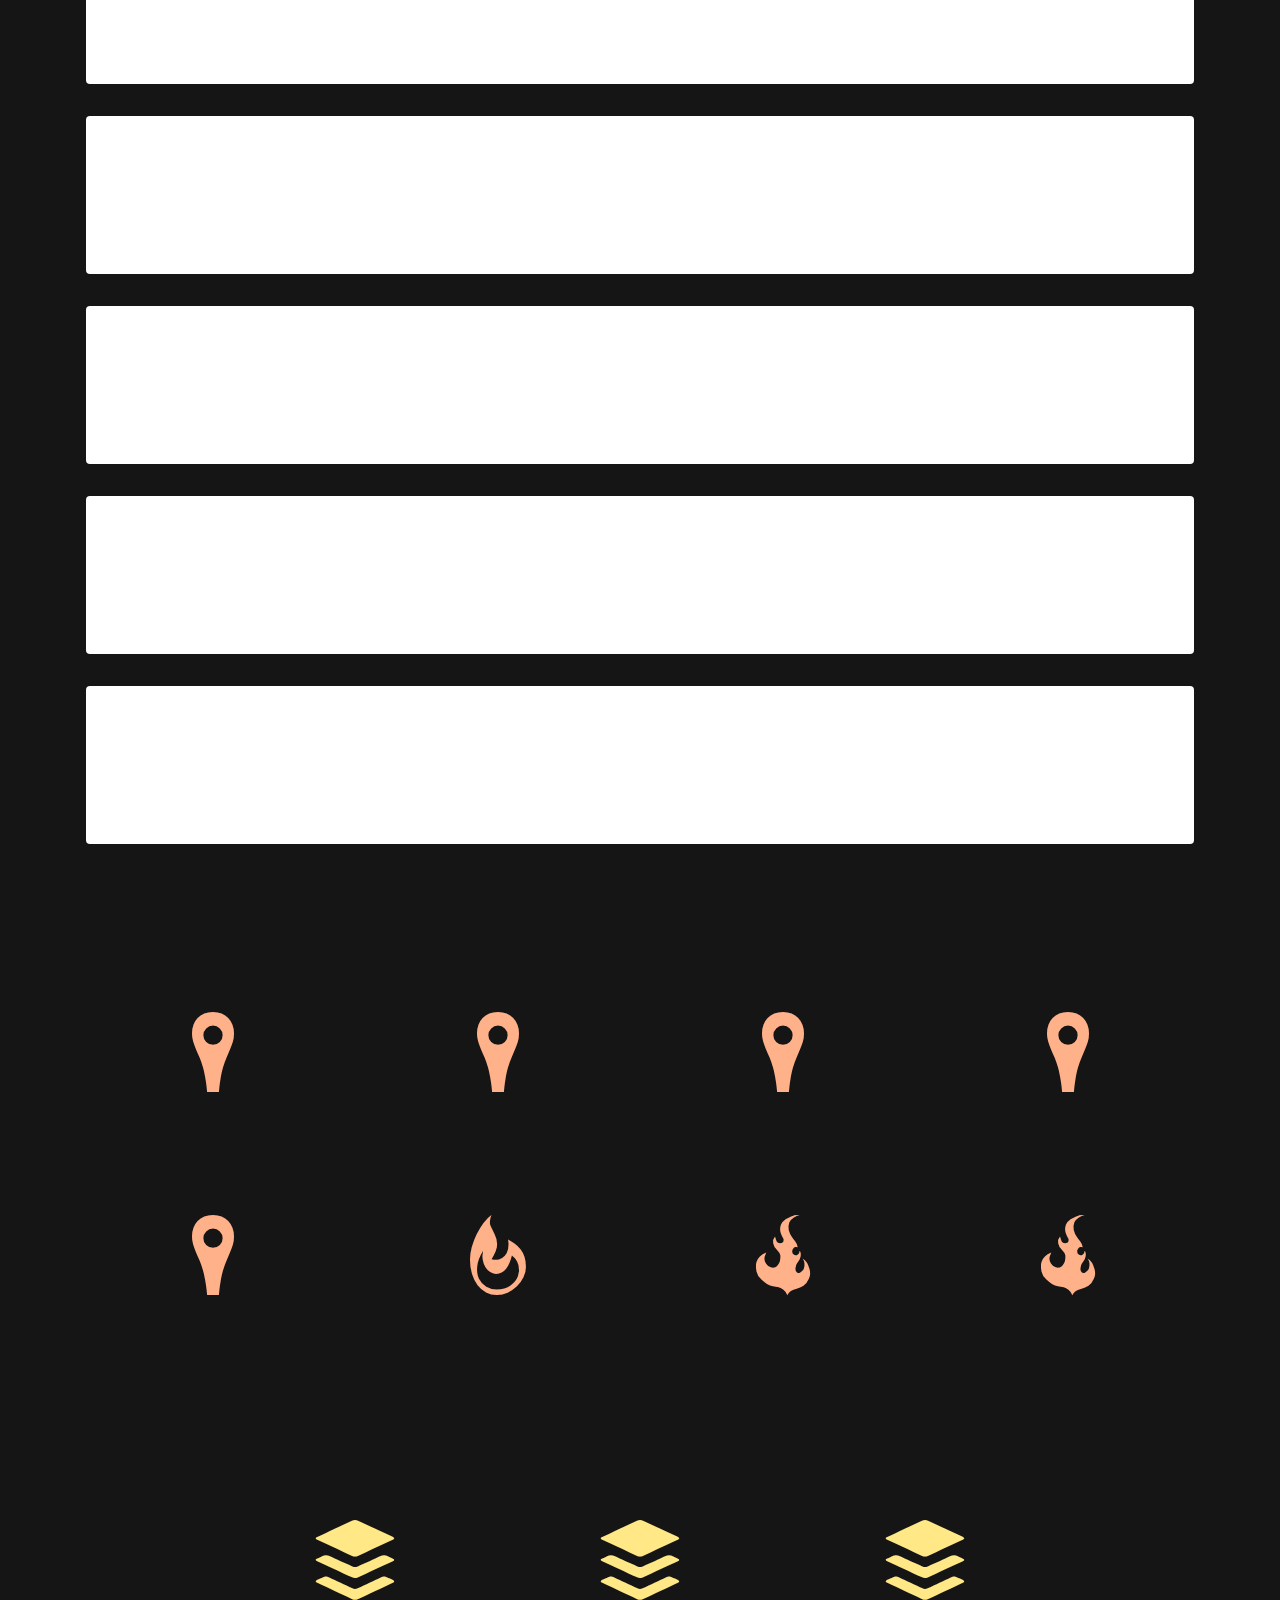
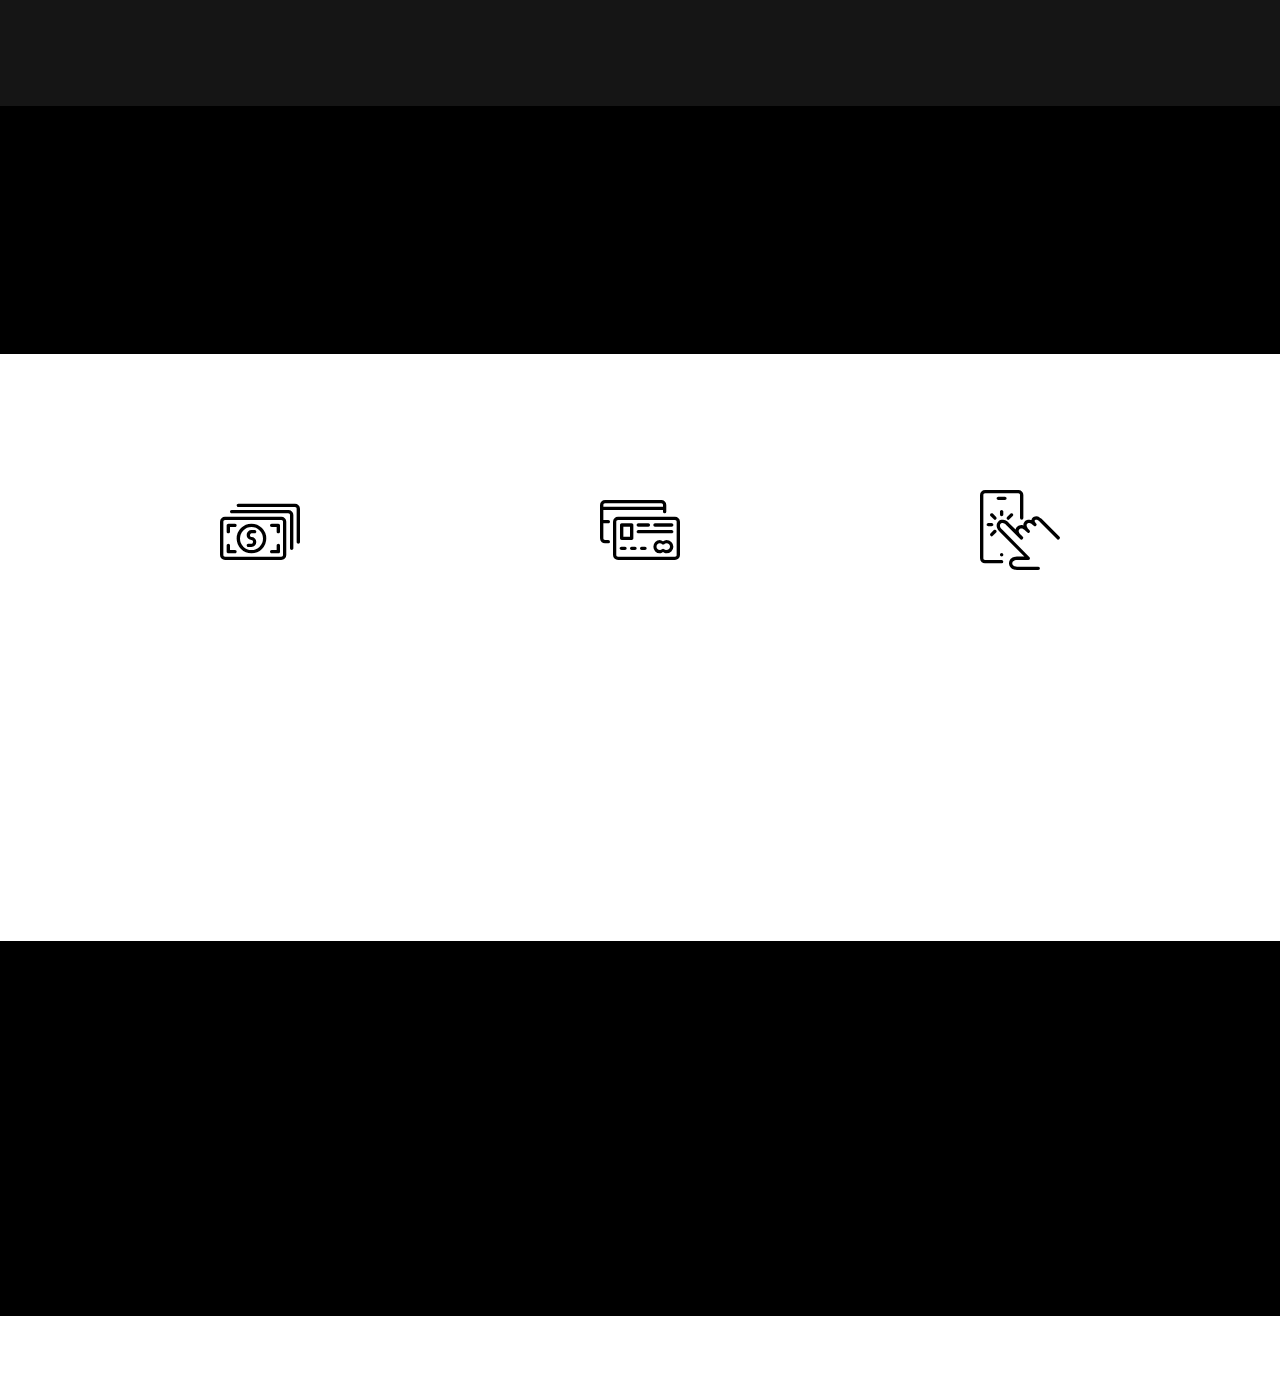
==== commit 954815aa: "Add files via upload" ====
--- a/menu.html
+++ b/menu.html
@@ -54,7 +54,7 @@
                 </div>
             </button>
             <div class="collapse navbar-collapse" id="navbarSupportedContent">
-                <ul class="navbar-nav nav-dropdown" data-app-modern-menu="true"><li class="nav-item"><a class="nav-link link text-white text-primary display-7" href="page1.html#header1-6">MENU</a></li><li class="nav-item"><a class="nav-link link text-white text-primary display-7" href="index.html#testimonials1-i">O NAS</a>
+                <ul class="navbar-nav nav-dropdown" data-app-modern-menu="true"><li class="nav-item"><a class="nav-link link text-white text-primary display-7" href="menu.html">MENU</a></li><li class="nav-item"><a class="nav-link link text-white text-primary display-7" href="index.html#testimonials1-i">O NAS</a>
                     </li><li class="nav-item"><a class="nav-link link text-white text-primary display-7" href="index.html#contacts3-c">KONTAKT</a></li></ul>
                 <div class="icons-menu">
                     <a class="iconfont-wrapper" href="https://www.facebook.com/lostoroshermanoslodz" target="_blank">
@@ -1176,12 +1176,9 @@
             </div>
         </div>
     </div>
-</section><section id="hide-footer" class="display-7" style="padding: 0;align-items: center;justify-content: center;flex-wrap: wrap;    align-content: center;display: flex;position: relative;height: 4rem;"><a href="https://mobiri.se/2441700" style="flex: 1 1;height: 4rem;position: absolute;width: 100%;z-index: 1;"><img alt="" style="height: 4rem;" src="[data-uri]"></a><p style="margin: 0;text-align: center;" class="display-7">&#8204;</p><a style="z-index:1" href="https://mobirise.com/builder/html-code-generator.html">HTML Code Generator</a></section><script src="assets/bootstrap/js/bootstrap.bundle.min.js"></script>  <script src="assets/parallax/jarallax.js"></script>  <script src="assets/smoothscroll/smooth-scroll.js"></script>  <script src="assets/ytplayer/index.js"></script>  <script src="assets/dropdown/js/navbar-dropdown.js"></script>  <script src="assets/theme/js/script.js"></script>  
+</section><section class="display-7" style="padding: 0;align-items: center;justify-content: center;flex-wrap: wrap;    align-content: center;display: flex;position: relative;height: 4rem;"><a href="https://mobiri.se/2441700" style="flex: 1 1;height: 4rem;position: absolute;width: 100%;z-index: 1;"><img alt="" style="height: 4rem;" src="[data-uri]"></a><p style="margin: 0;text-align: center;" class="display-7">&#8204;</p><a style="z-index:1" href="https://mobirise.com/drag-drop-website-builder.html">Drag and Drop Website Builder</a></section><script src="assets/bootstrap/js/bootstrap.bundle.min.js"></script>  <script src="assets/parallax/jarallax.js"></script>  <script src="assets/smoothscroll/smooth-scroll.js"></script>  <script src="assets/ytplayer/index.js"></script>  <script src="assets/dropdown/js/navbar-dropdown.js"></script>  <script src="assets/theme/js/script.js"></script>  
   
   
   <input name="animation" type="hidden">
-  <style>
-#hide-footer{display: none !important;}
-</style>
   </body>
-</html>
+</html>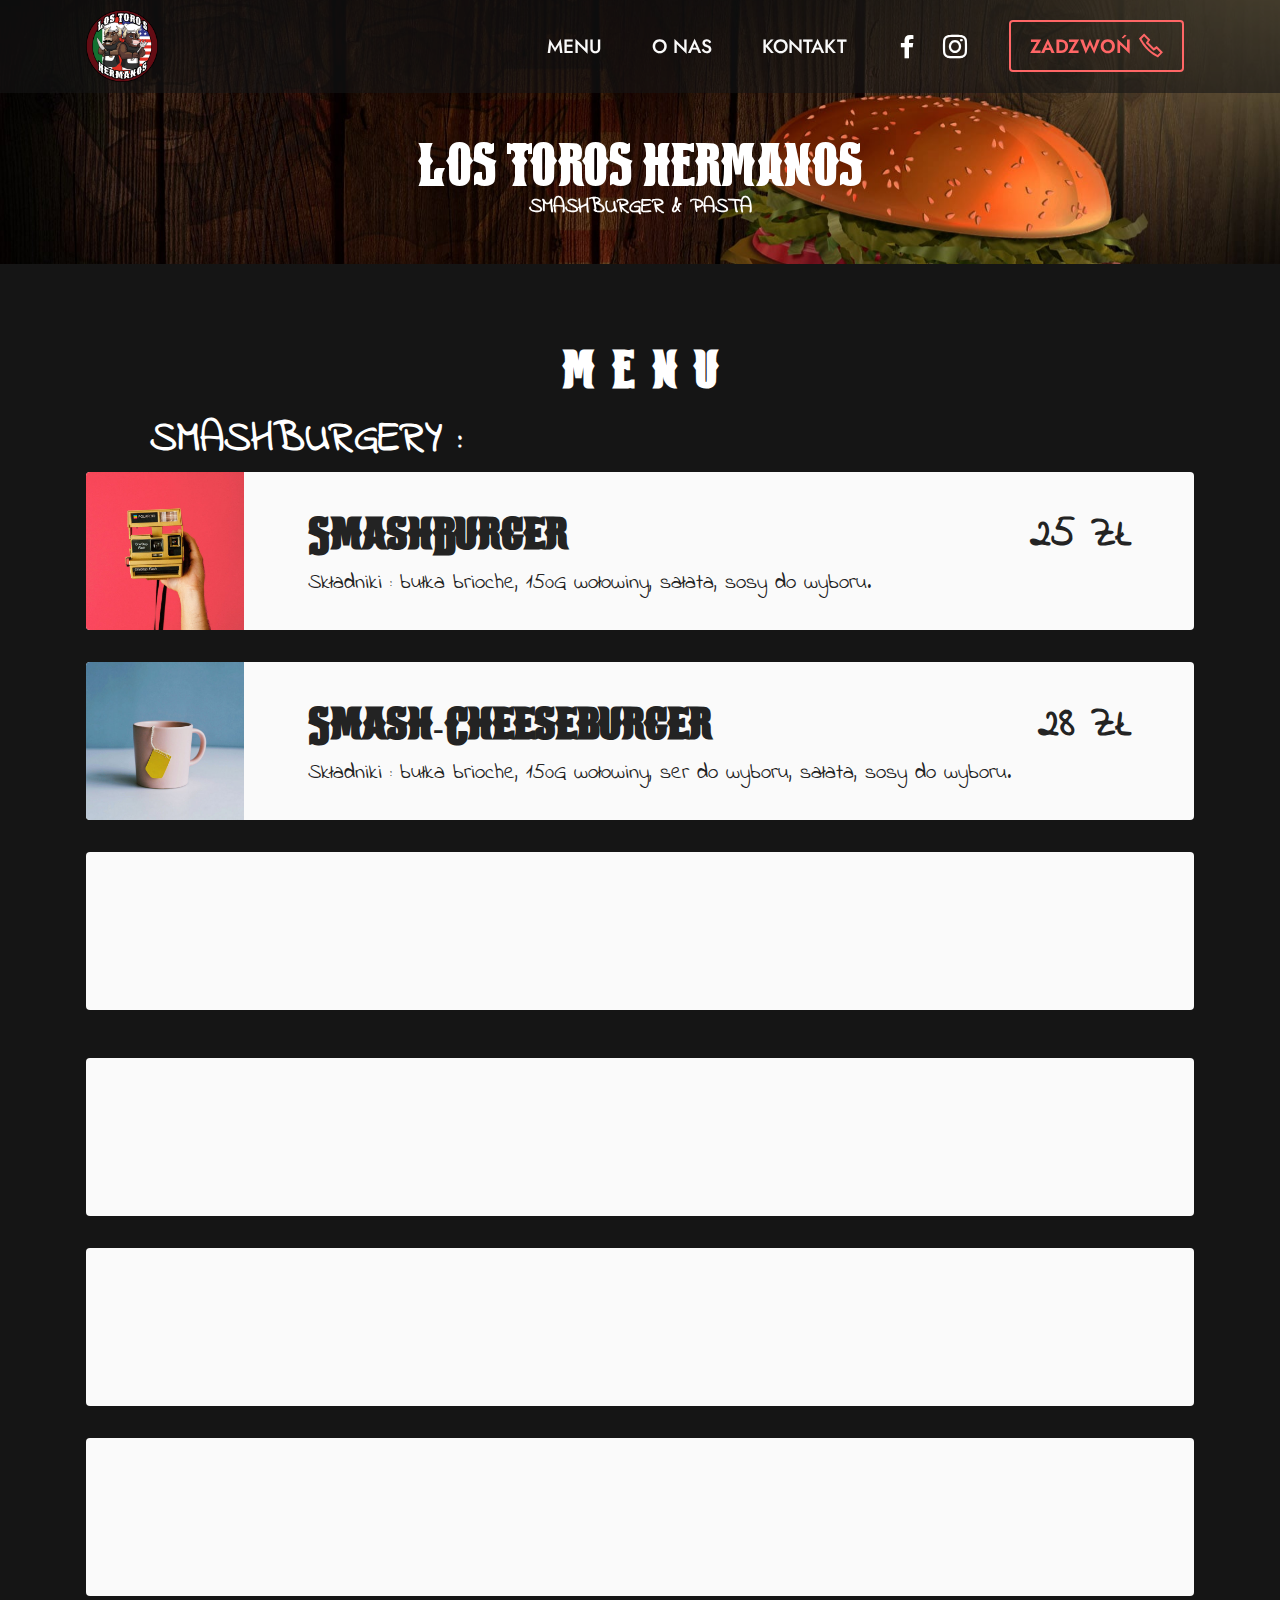
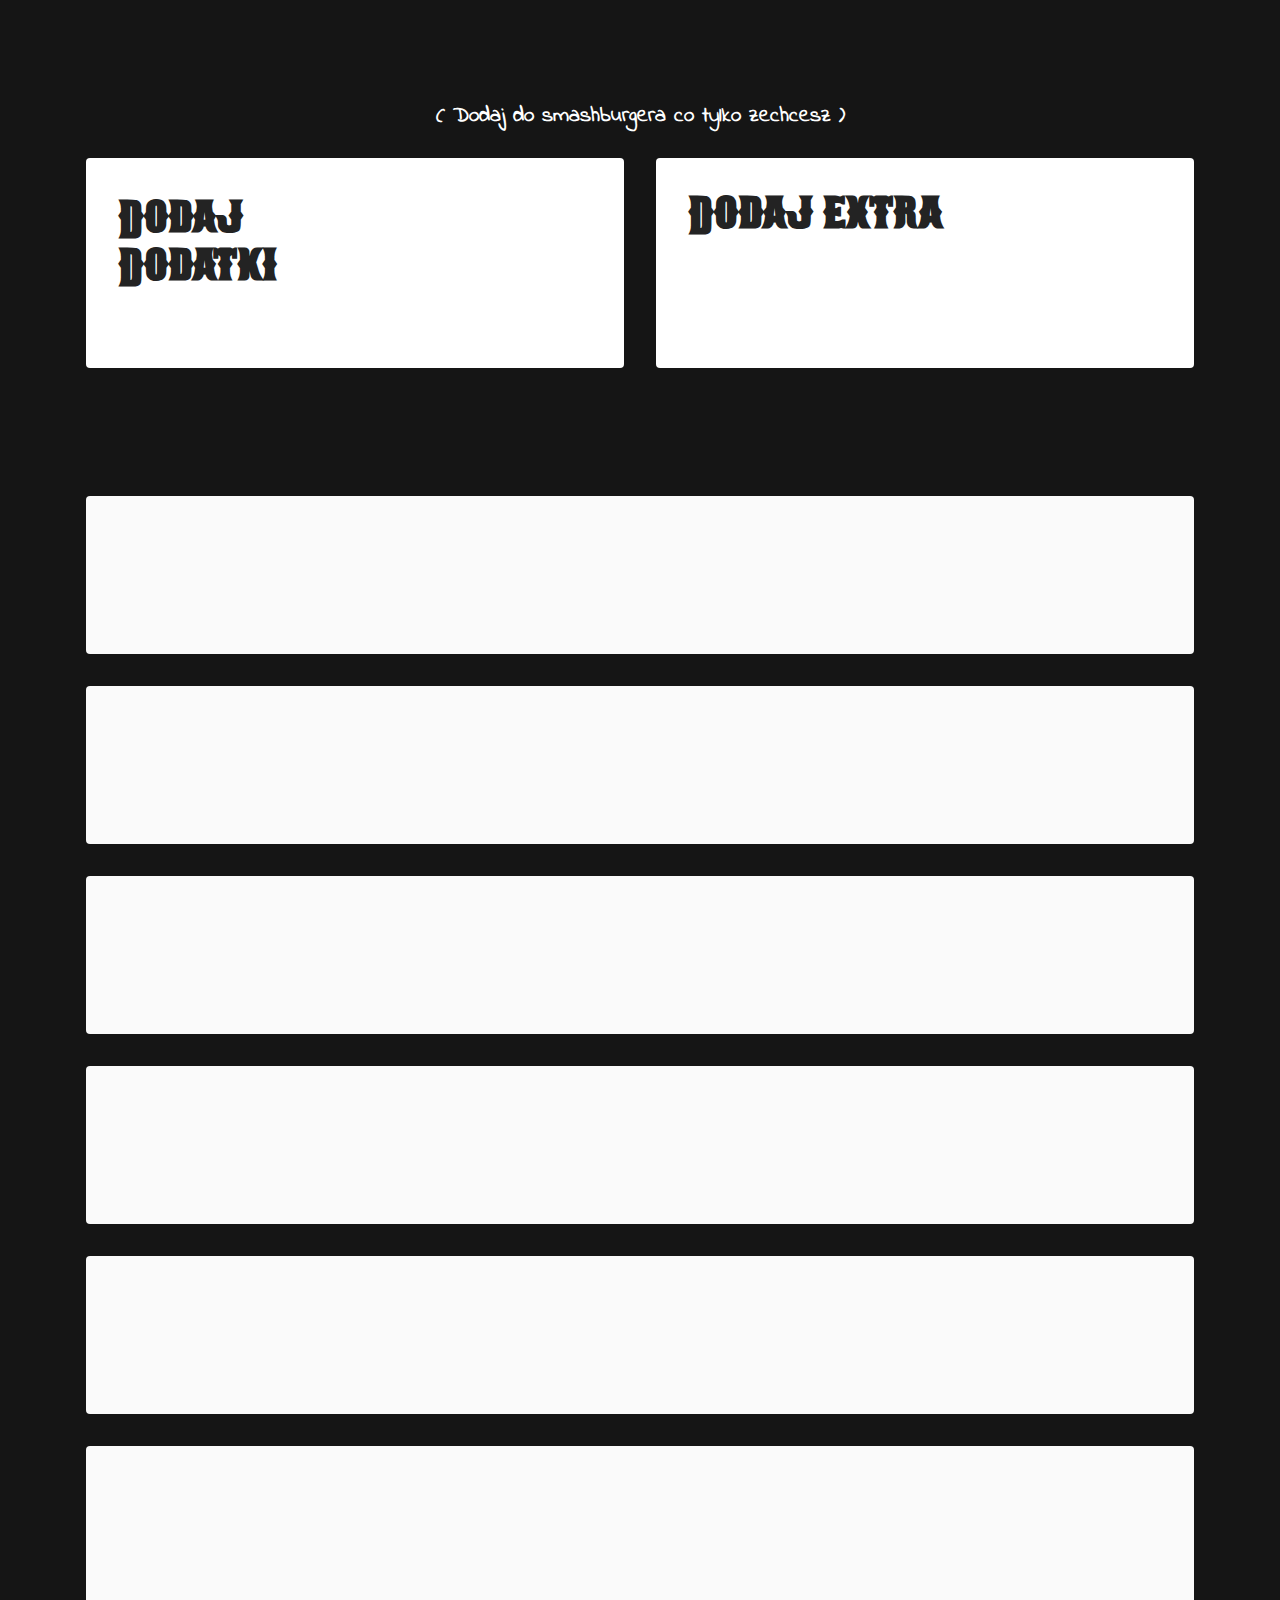
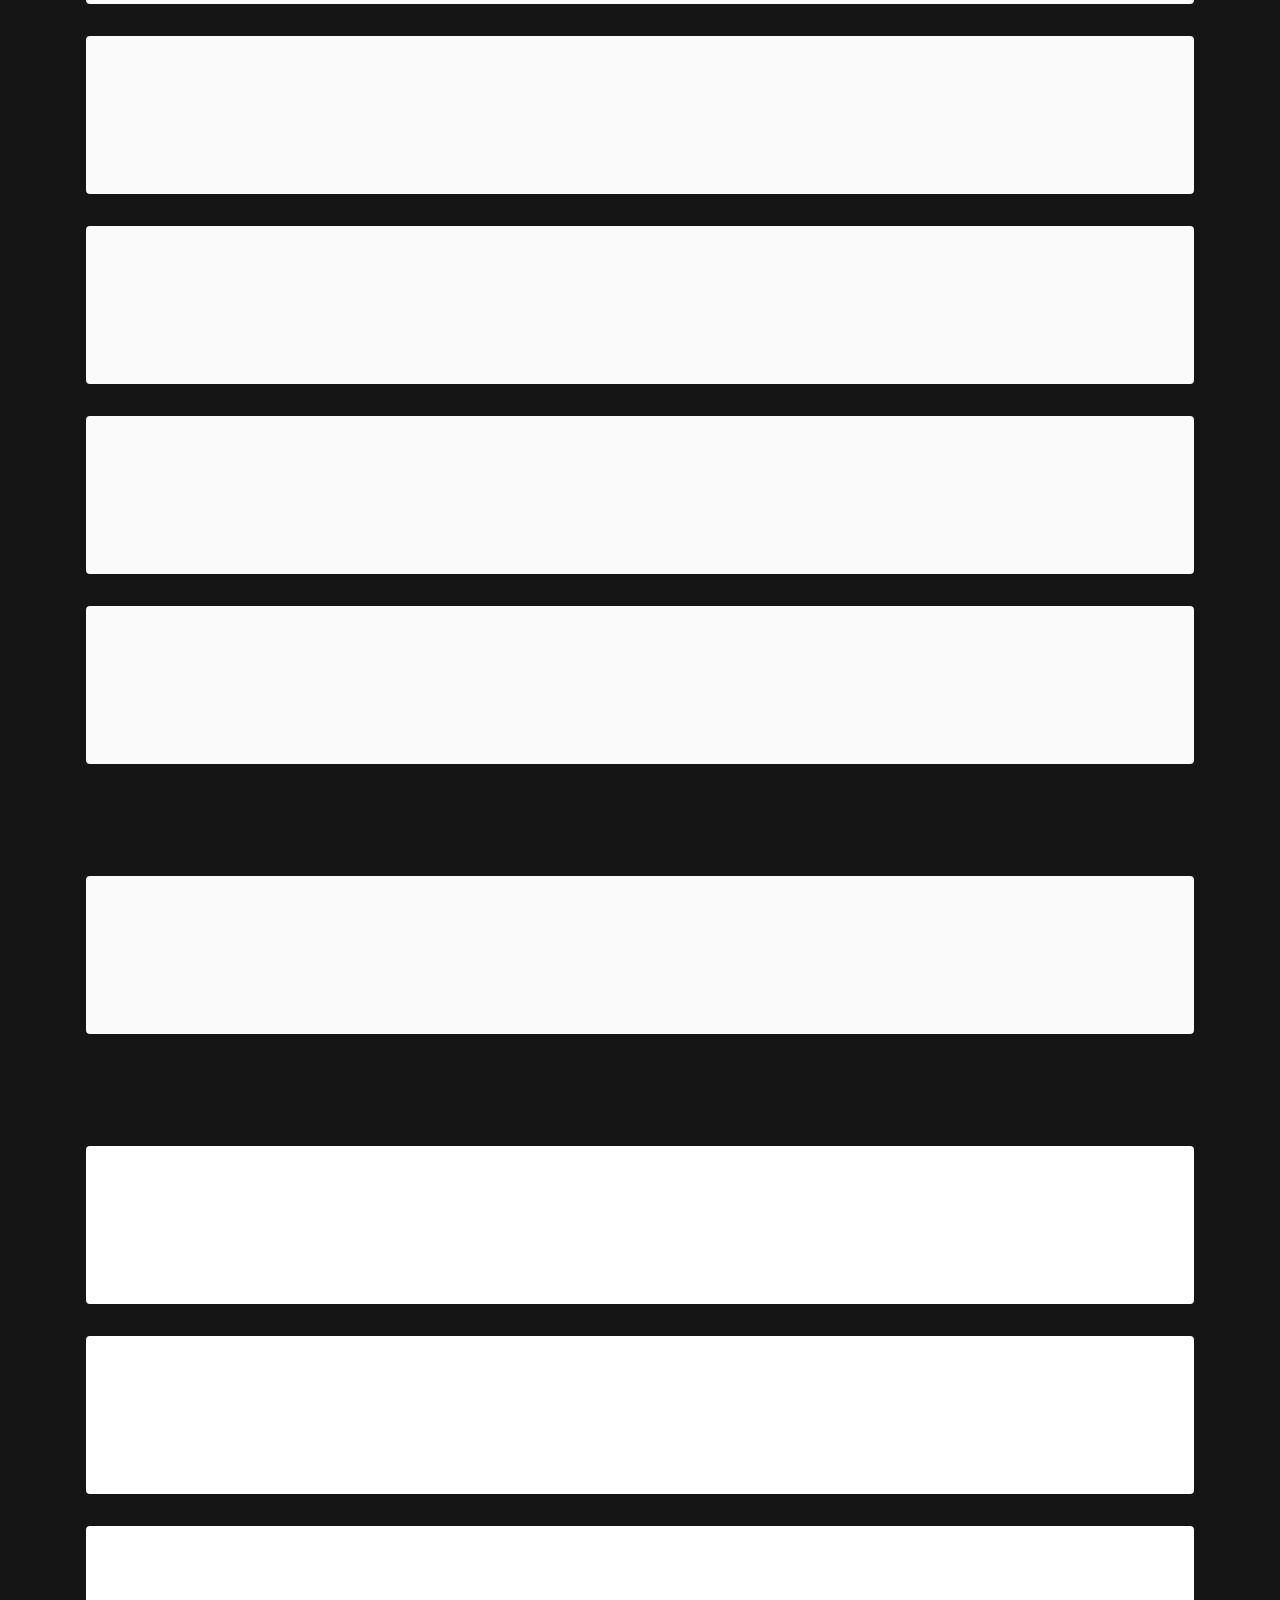
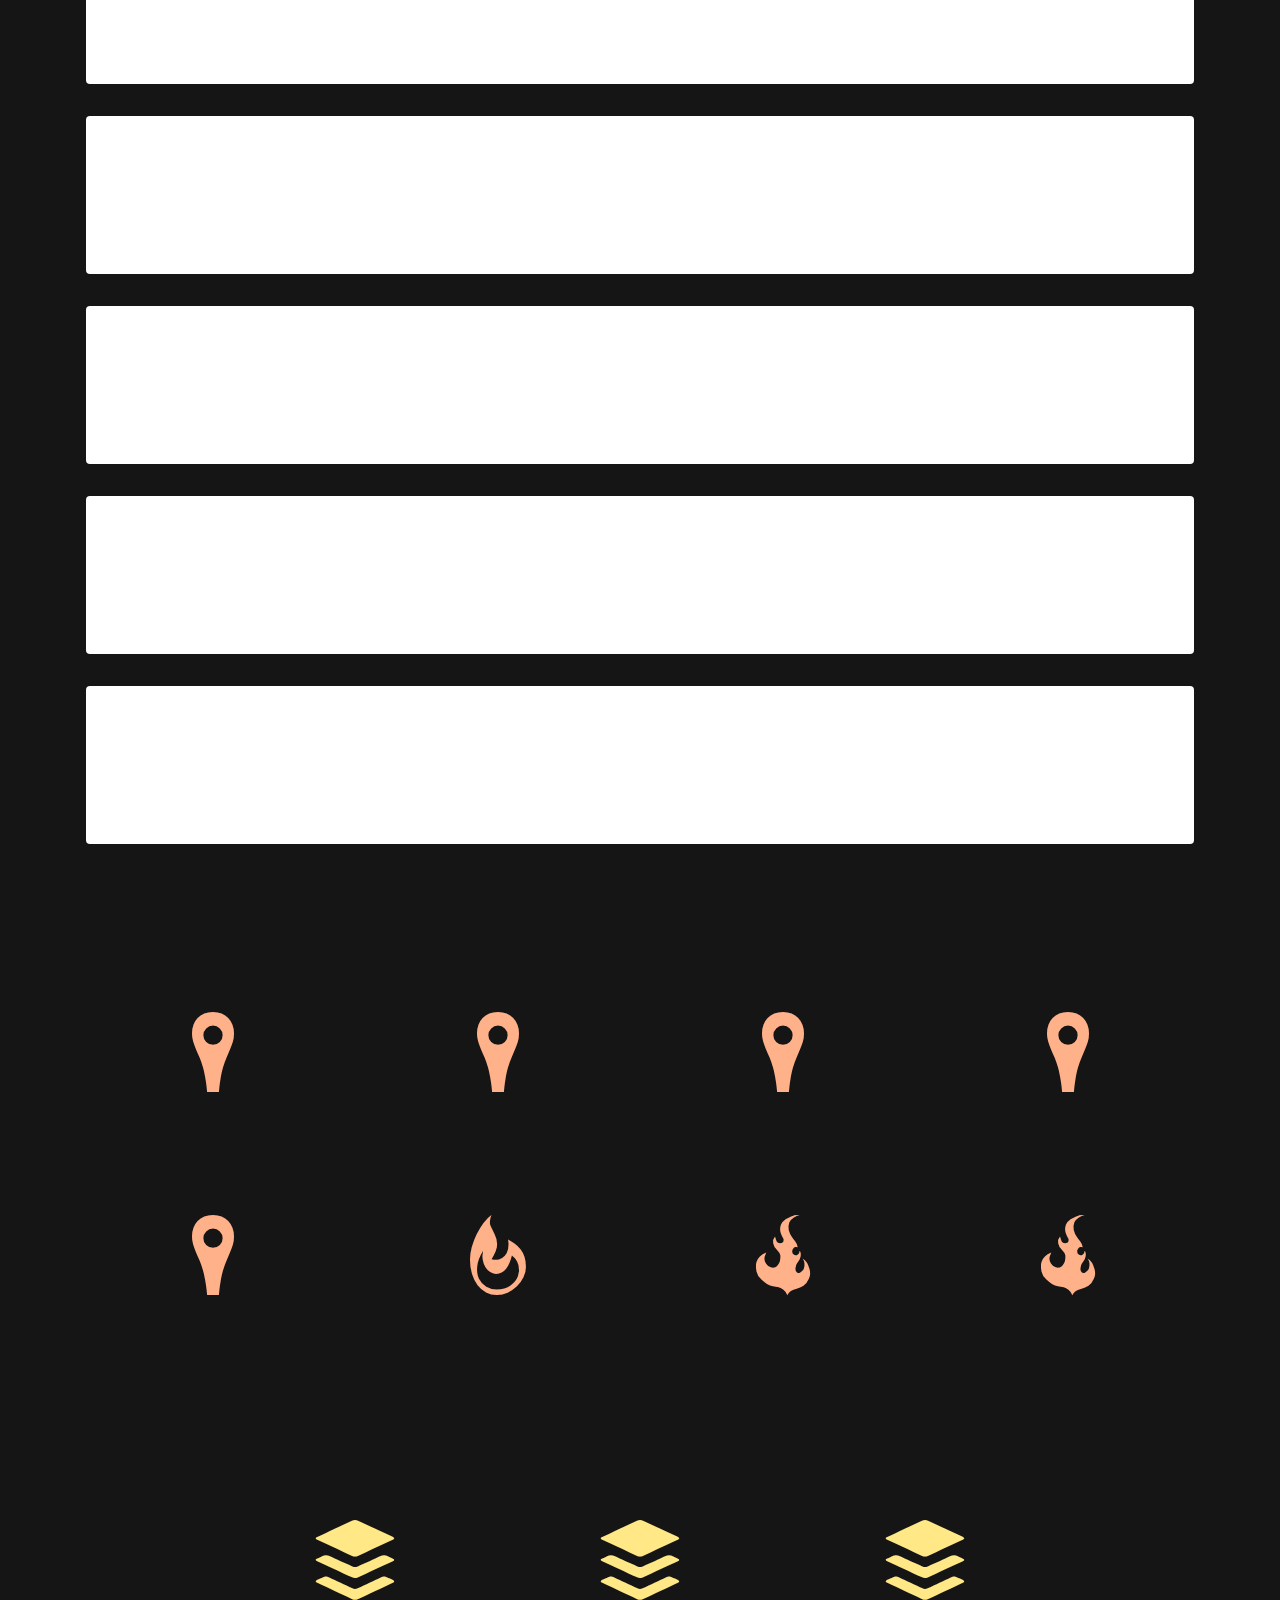
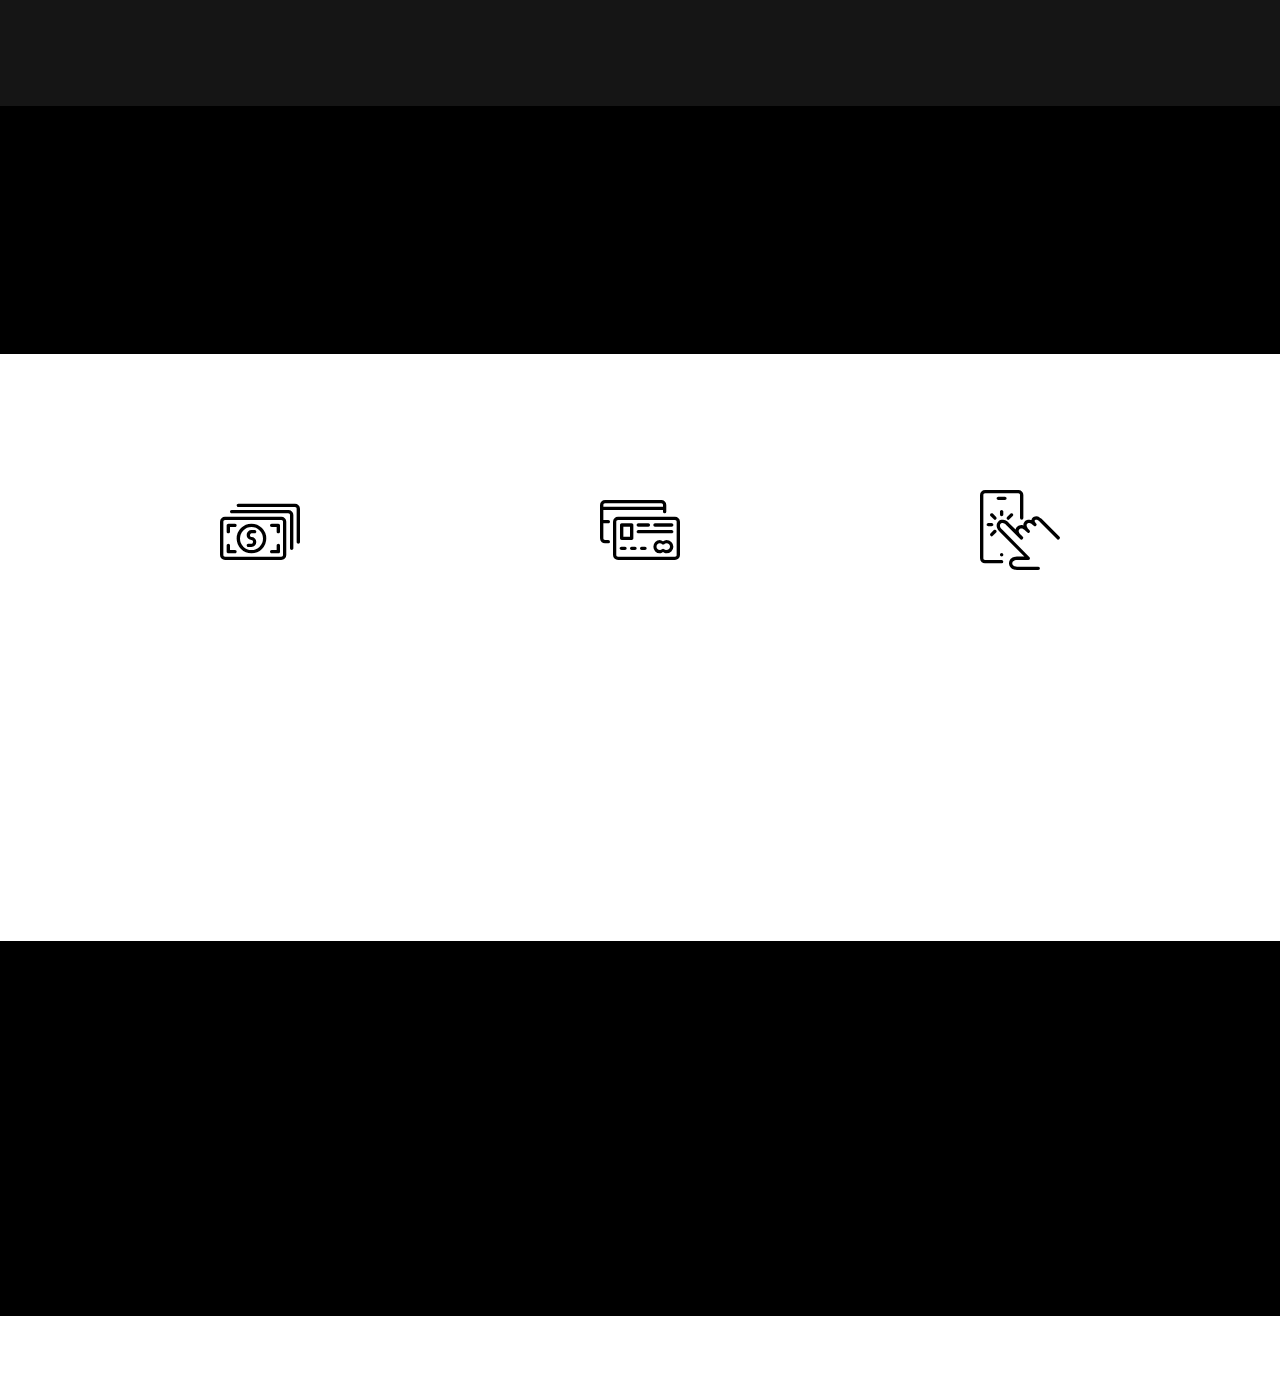
==== commit a3be9dac: "Add files via upload" ====
--- a/menu.html
+++ b/menu.html
@@ -76,7 +76,7 @@
 
     
 
-    <div class="mbr-overlay" style="opacity: 0; background-color: rgb(53, 53, 53);"></div>
+    
 
     <div class="container">
         <div class="row justify-content-center">
@@ -1176,7 +1176,7 @@
             </div>
         </div>
     </div>
-</section><section class="display-7" style="padding: 0;align-items: center;justify-content: center;flex-wrap: wrap;    align-content: center;display: flex;position: relative;height: 4rem;"><a href="https://mobiri.se/2441700" style="flex: 1 1;height: 4rem;position: absolute;width: 100%;z-index: 1;"><img alt="" style="height: 4rem;" src="[data-uri]"></a><p style="margin: 0;text-align: center;" class="display-7">&#8204;</p><a style="z-index:1" href="https://mobirise.com/drag-drop-website-builder.html">Drag and Drop Website Builder</a></section><script src="assets/bootstrap/js/bootstrap.bundle.min.js"></script>  <script src="assets/parallax/jarallax.js"></script>  <script src="assets/smoothscroll/smooth-scroll.js"></script>  <script src="assets/ytplayer/index.js"></script>  <script src="assets/dropdown/js/navbar-dropdown.js"></script>  <script src="assets/theme/js/script.js"></script>  
+</section><section class="display-7" style="padding: 0;align-items: center;justify-content: center;flex-wrap: wrap;    align-content: center;display: flex;position: relative;height: 4rem;"><a href="https://mobiri.se/2441700" style="flex: 1 1;height: 4rem;position: absolute;width: 100%;z-index: 1;"><img alt="" style="height: 4rem;" src="[data-uri]"></a><p style="margin: 0;text-align: center;" class="display-7">&#8204;</p><a style="z-index:1" href="https://mobirise.com/html-editor.html">HTML Editor</a></section><script src="assets/bootstrap/js/bootstrap.bundle.min.js"></script>  <script src="assets/parallax/jarallax.js"></script>  <script src="assets/smoothscroll/smooth-scroll.js"></script>  <script src="assets/ytplayer/index.js"></script>  <script src="assets/dropdown/js/navbar-dropdown.js"></script>  <script src="assets/theme/js/script.js"></script>  
   
   
   <input name="animation" type="hidden">
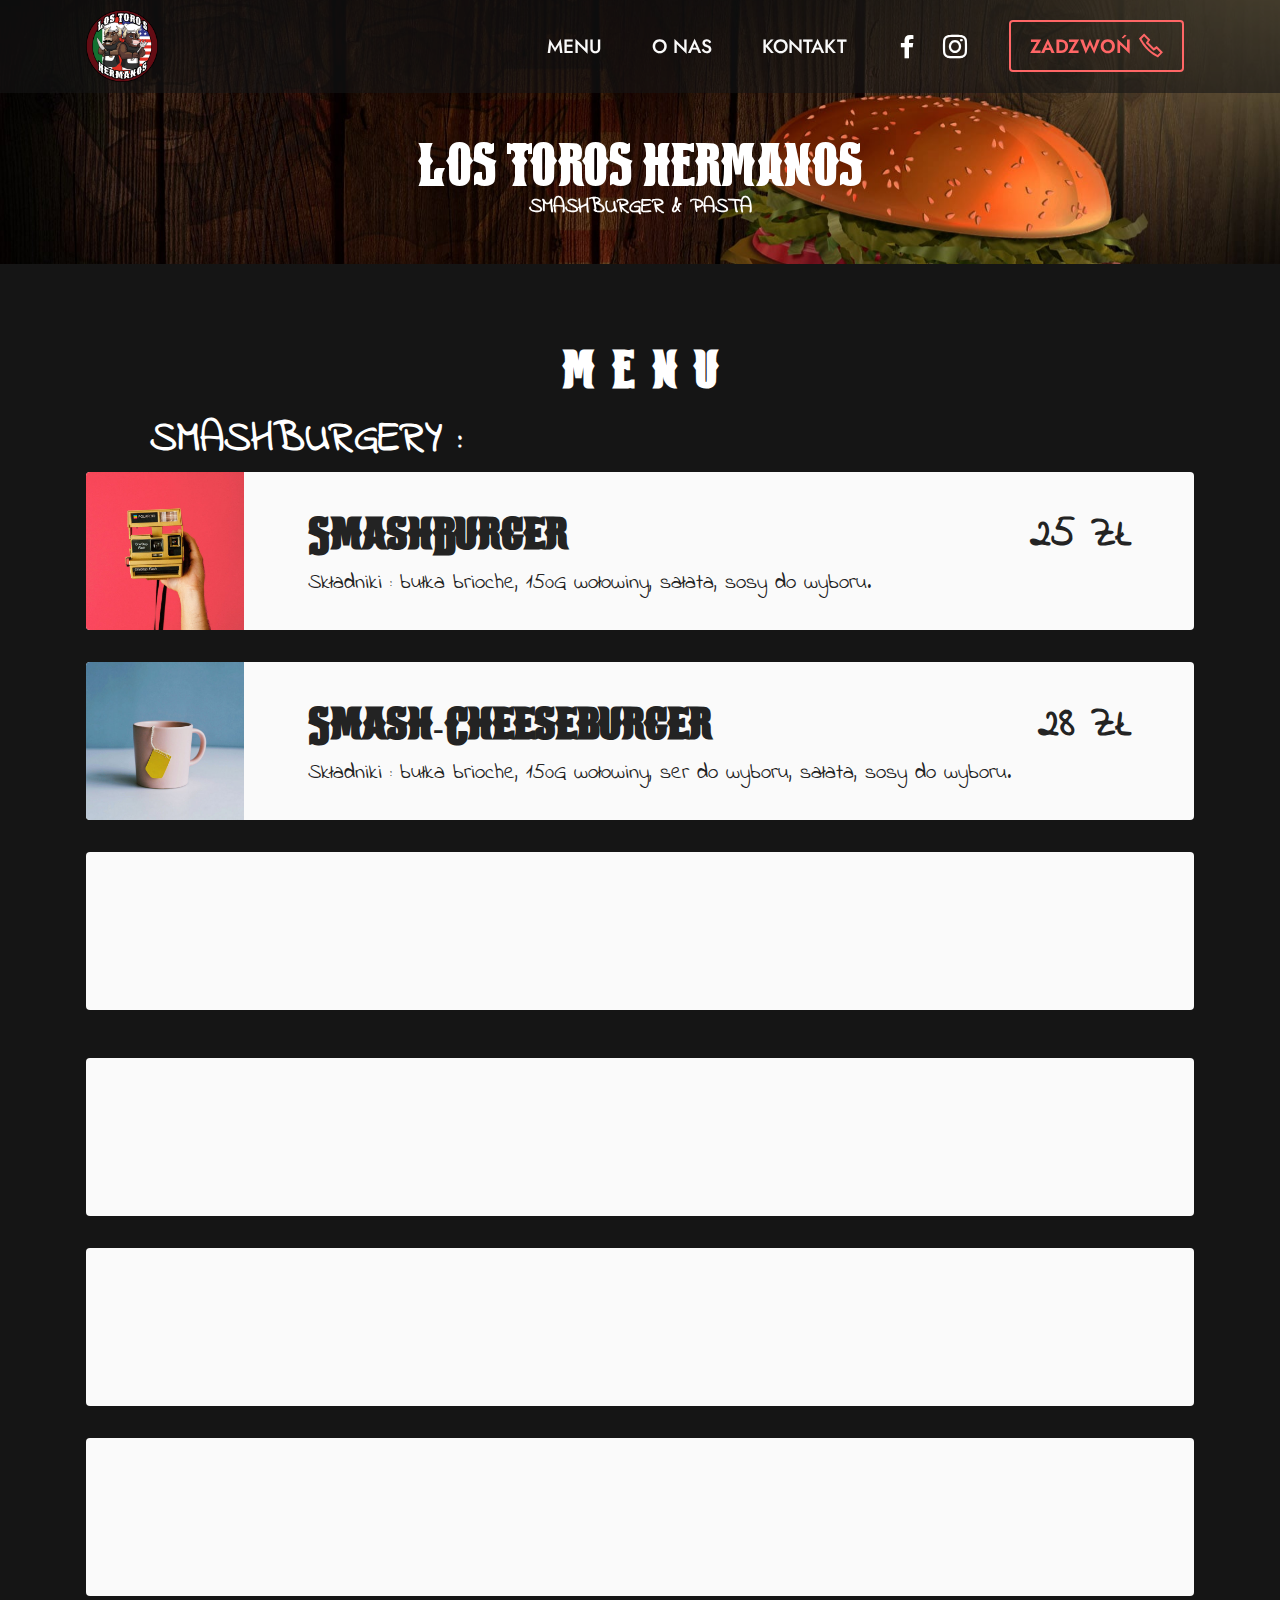
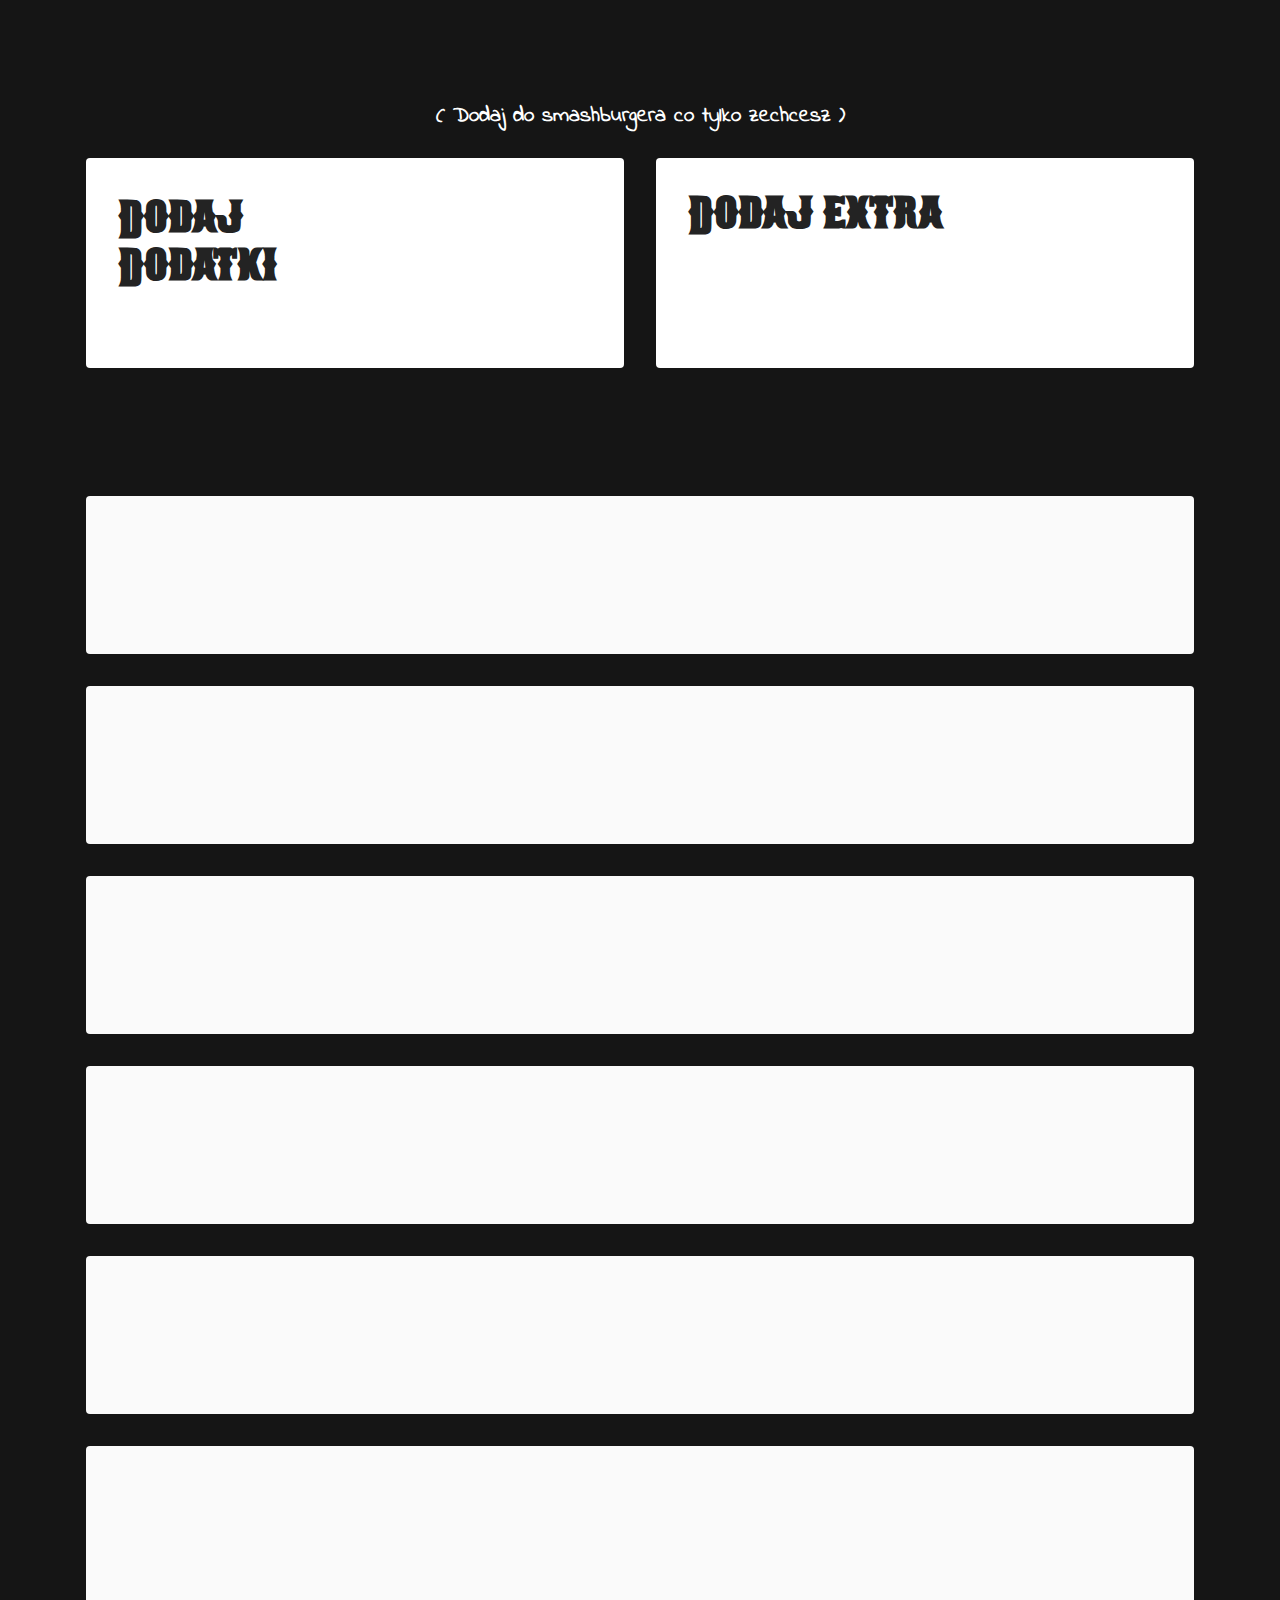
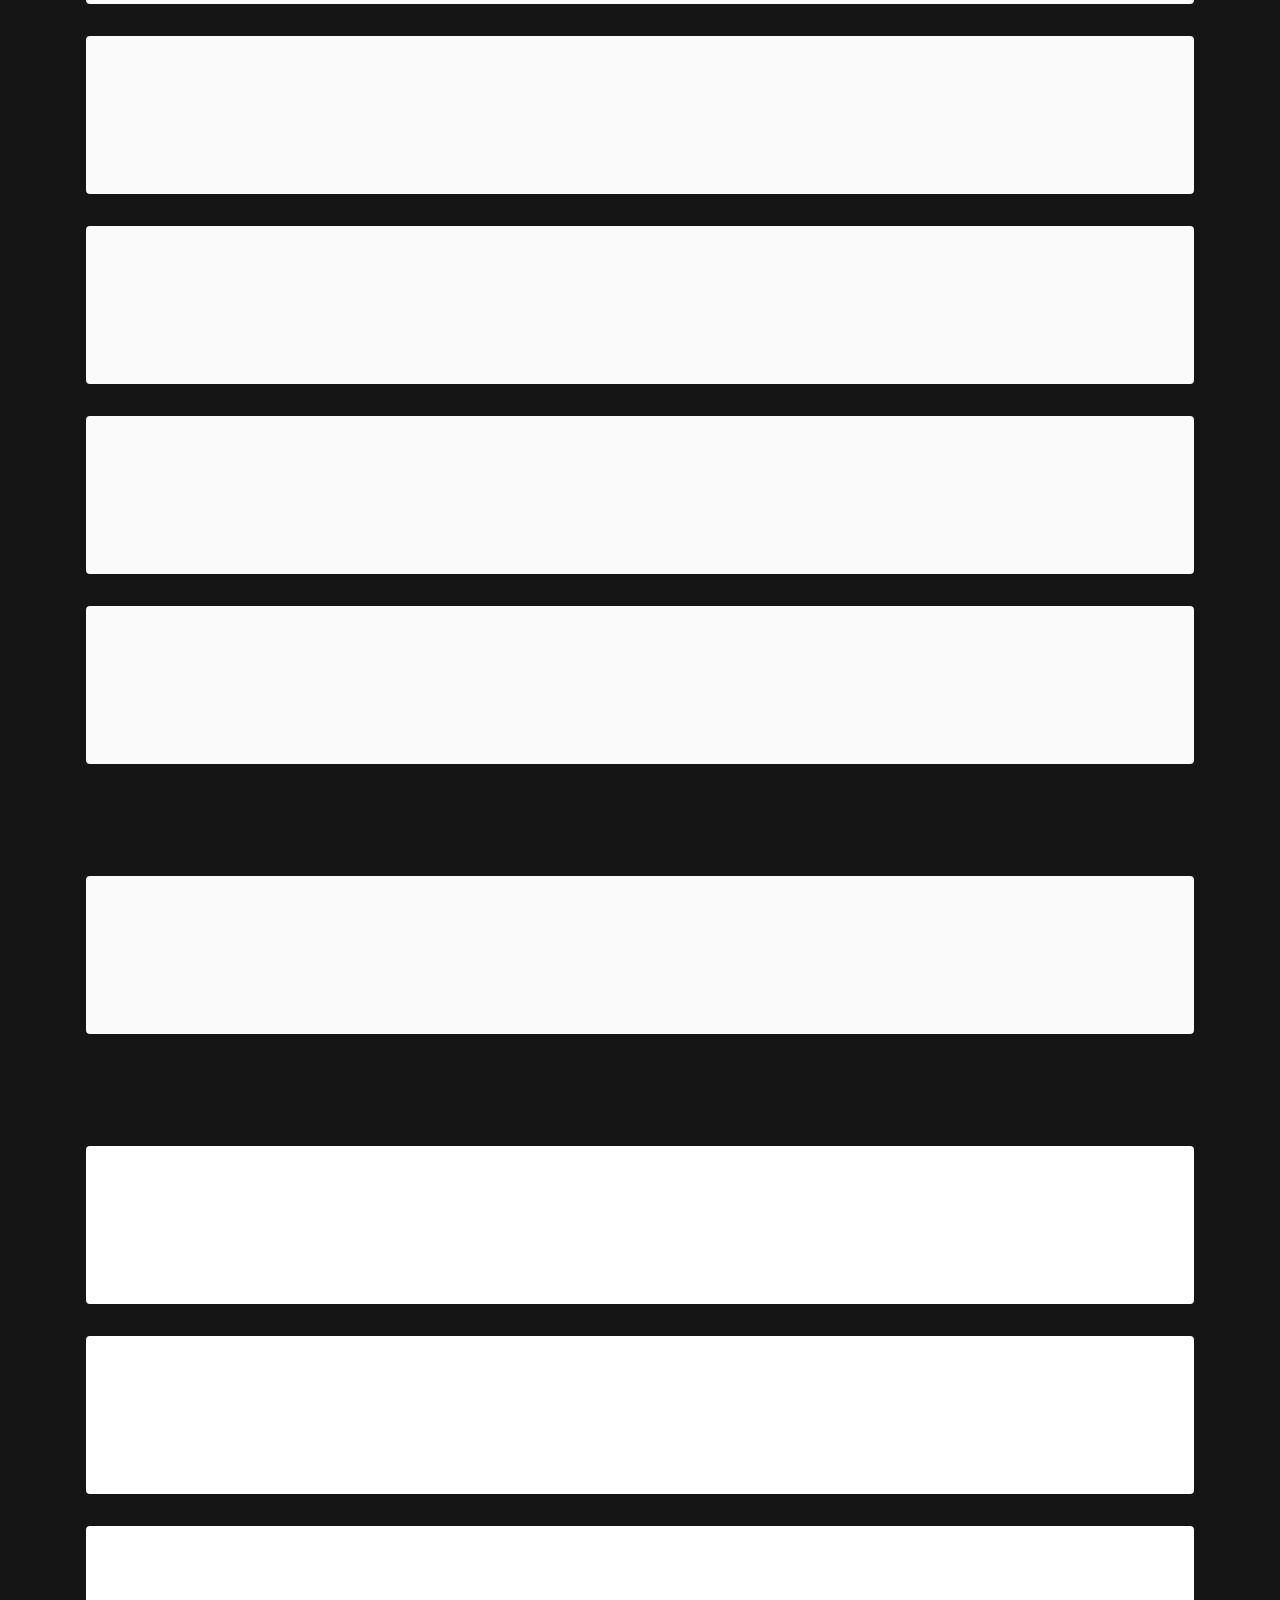
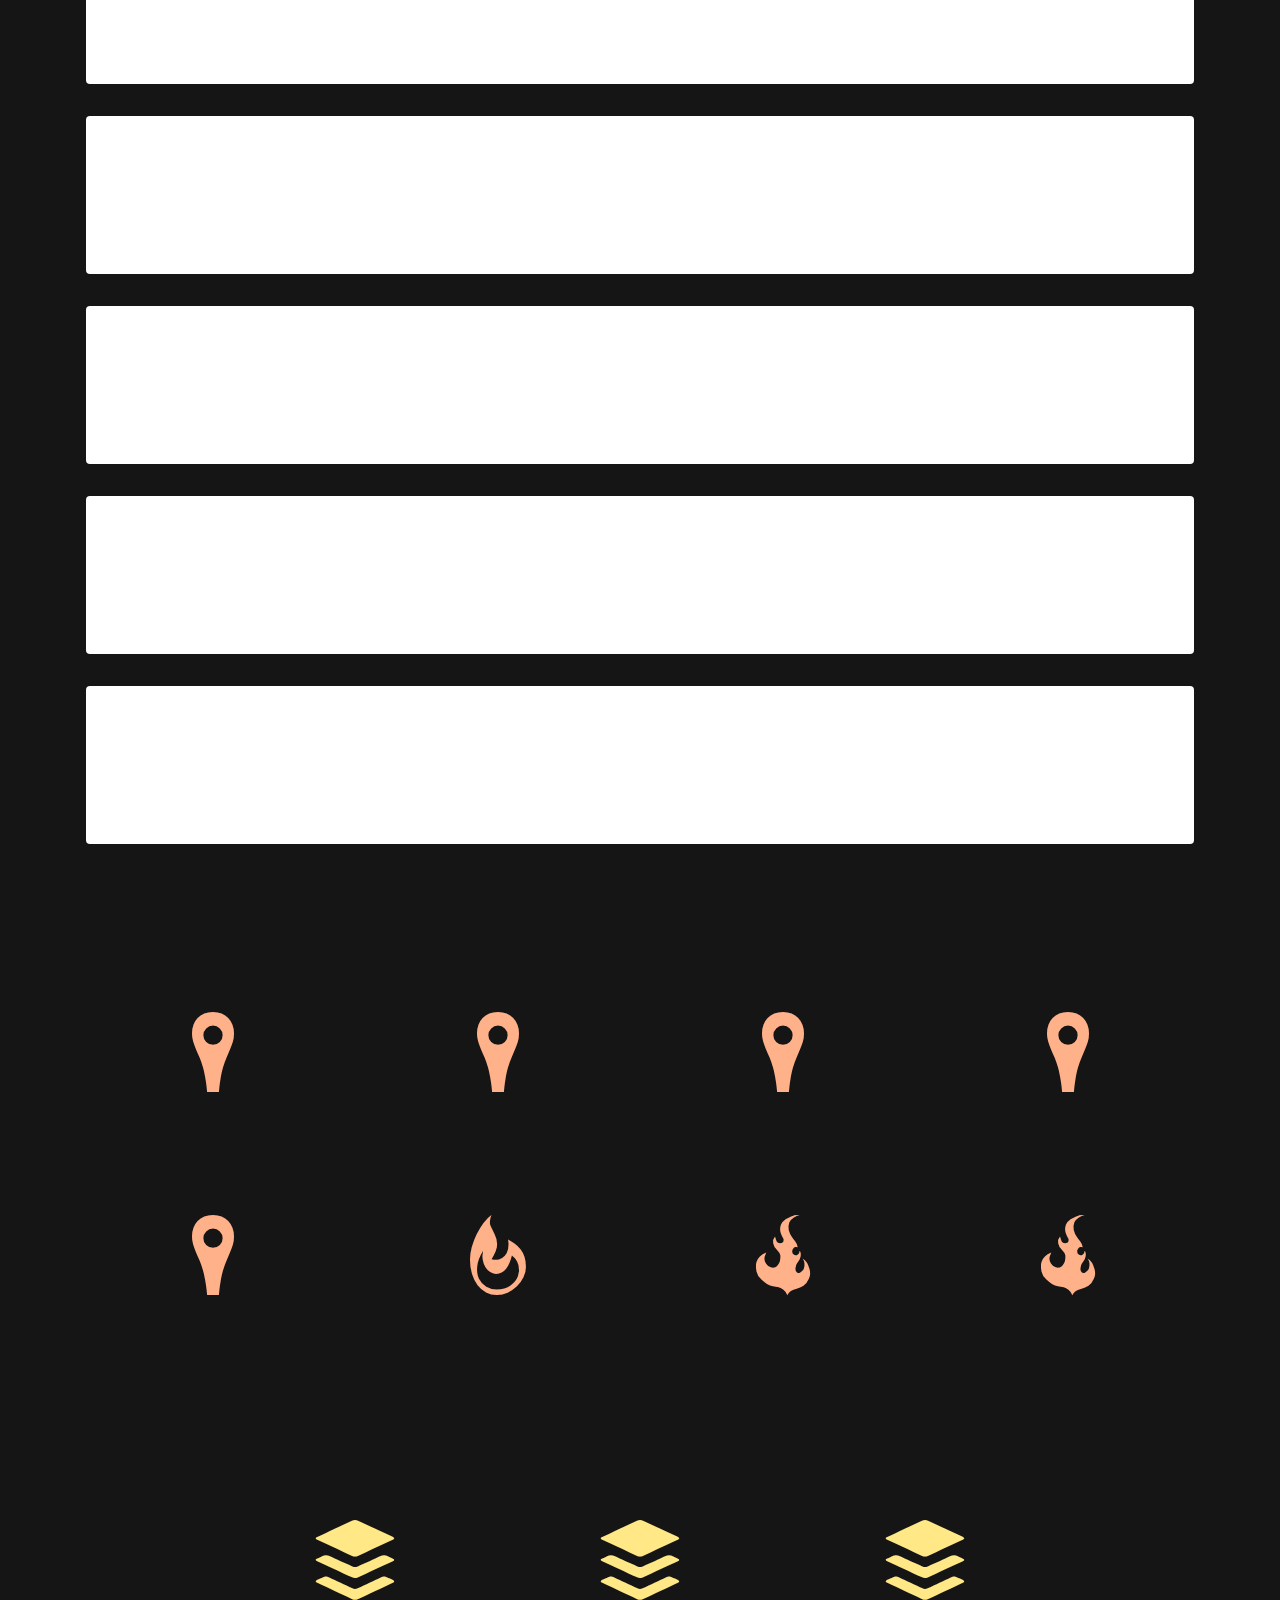
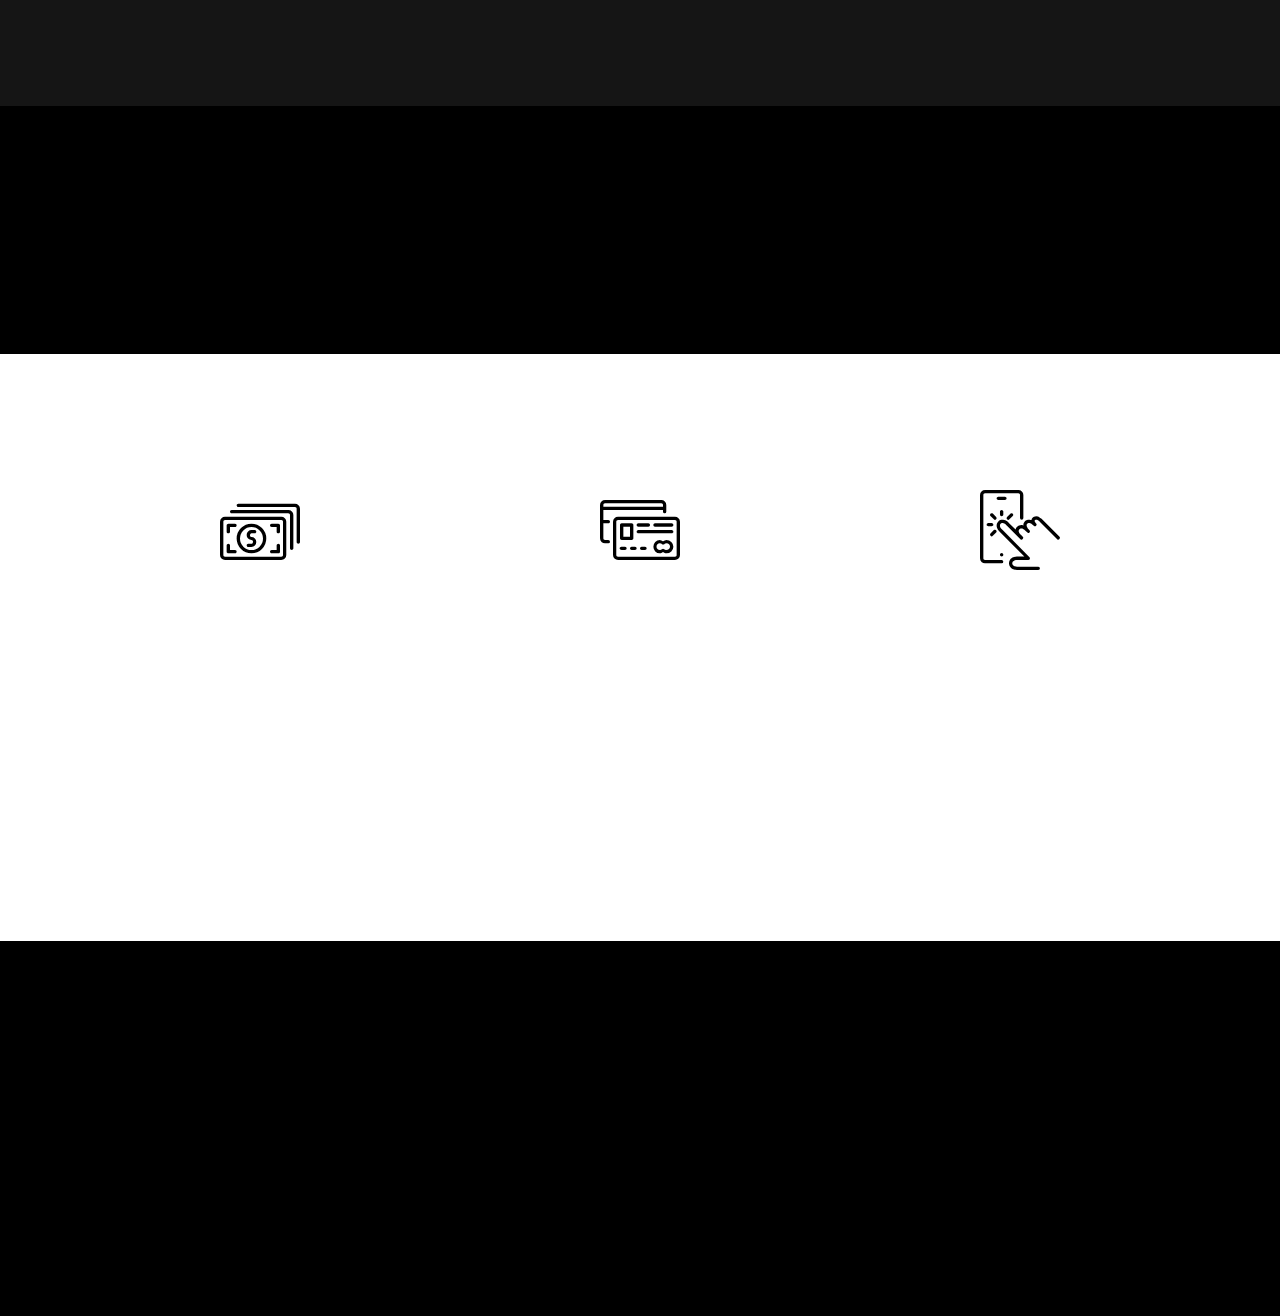
==== commit 2b72cdee: "Update menu.html" ====
--- a/menu.html
+++ b/menu.html
@@ -1176,9 +1176,14 @@
             </div>
         </div>
     </div>
-</section><section class="display-7" style="padding: 0;align-items: center;justify-content: center;flex-wrap: wrap;    align-content: center;display: flex;position: relative;height: 4rem;"><a href="https://mobiri.se/2441700" style="flex: 1 1;height: 4rem;position: absolute;width: 100%;z-index: 1;"><img alt="" style="height: 4rem;" src="[data-uri]"></a><p style="margin: 0;text-align: center;" class="display-7">&#8204;</p><a style="z-index:1" href="https://mobirise.com/html-editor.html">HTML Editor</a></section><script src="assets/bootstrap/js/bootstrap.bundle.min.js"></script>  <script src="assets/parallax/jarallax.js"></script>  <script src="assets/smoothscroll/smooth-scroll.js"></script>  <script src="assets/ytplayer/index.js"></script>  <script src="assets/dropdown/js/navbar-dropdown.js"></script>  <script src="assets/theme/js/script.js"></script>  
+</section><section id="hide-footer" class="display-7" style="padding: 0;align-items: center;justify-content: center;flex-wrap: wrap;    align-content: center;display: flex;position: relative;height: 4rem;"><a href="https://mobiri.se/2441700" style="flex: 1 1;height: 4rem;position: absolute;width: 100%;z-index: 1;"><img alt="" style="height: 4rem;" src="[data-uri]"></a><p style="margin: 0;text-align: center;" class="display-7">&#8204;</p><a style="z-index:1" href="https://mobirise.com/drag-drop-website-builder.html">Drag & Drop Website Builder</a></section><script src="assets/bootstrap/js/bootstrap.bundle.min.js"></script>  <script src="assets/parallax/jarallax.js"></script>  <script src="assets/smoothscroll/smooth-scroll.js"></script>  <script src="assets/ytplayer/index.js"></script>  <script src="assets/dropdown/js/navbar-dropdown.js"></script>  <script src="assets/theme/js/script.js"></script>  
   
   
   <input name="animation" type="hidden">
+  
+  <style>
+#hide-footer{display: none !important;}
+</style>
+  
   </body>
-</html>+</html>
